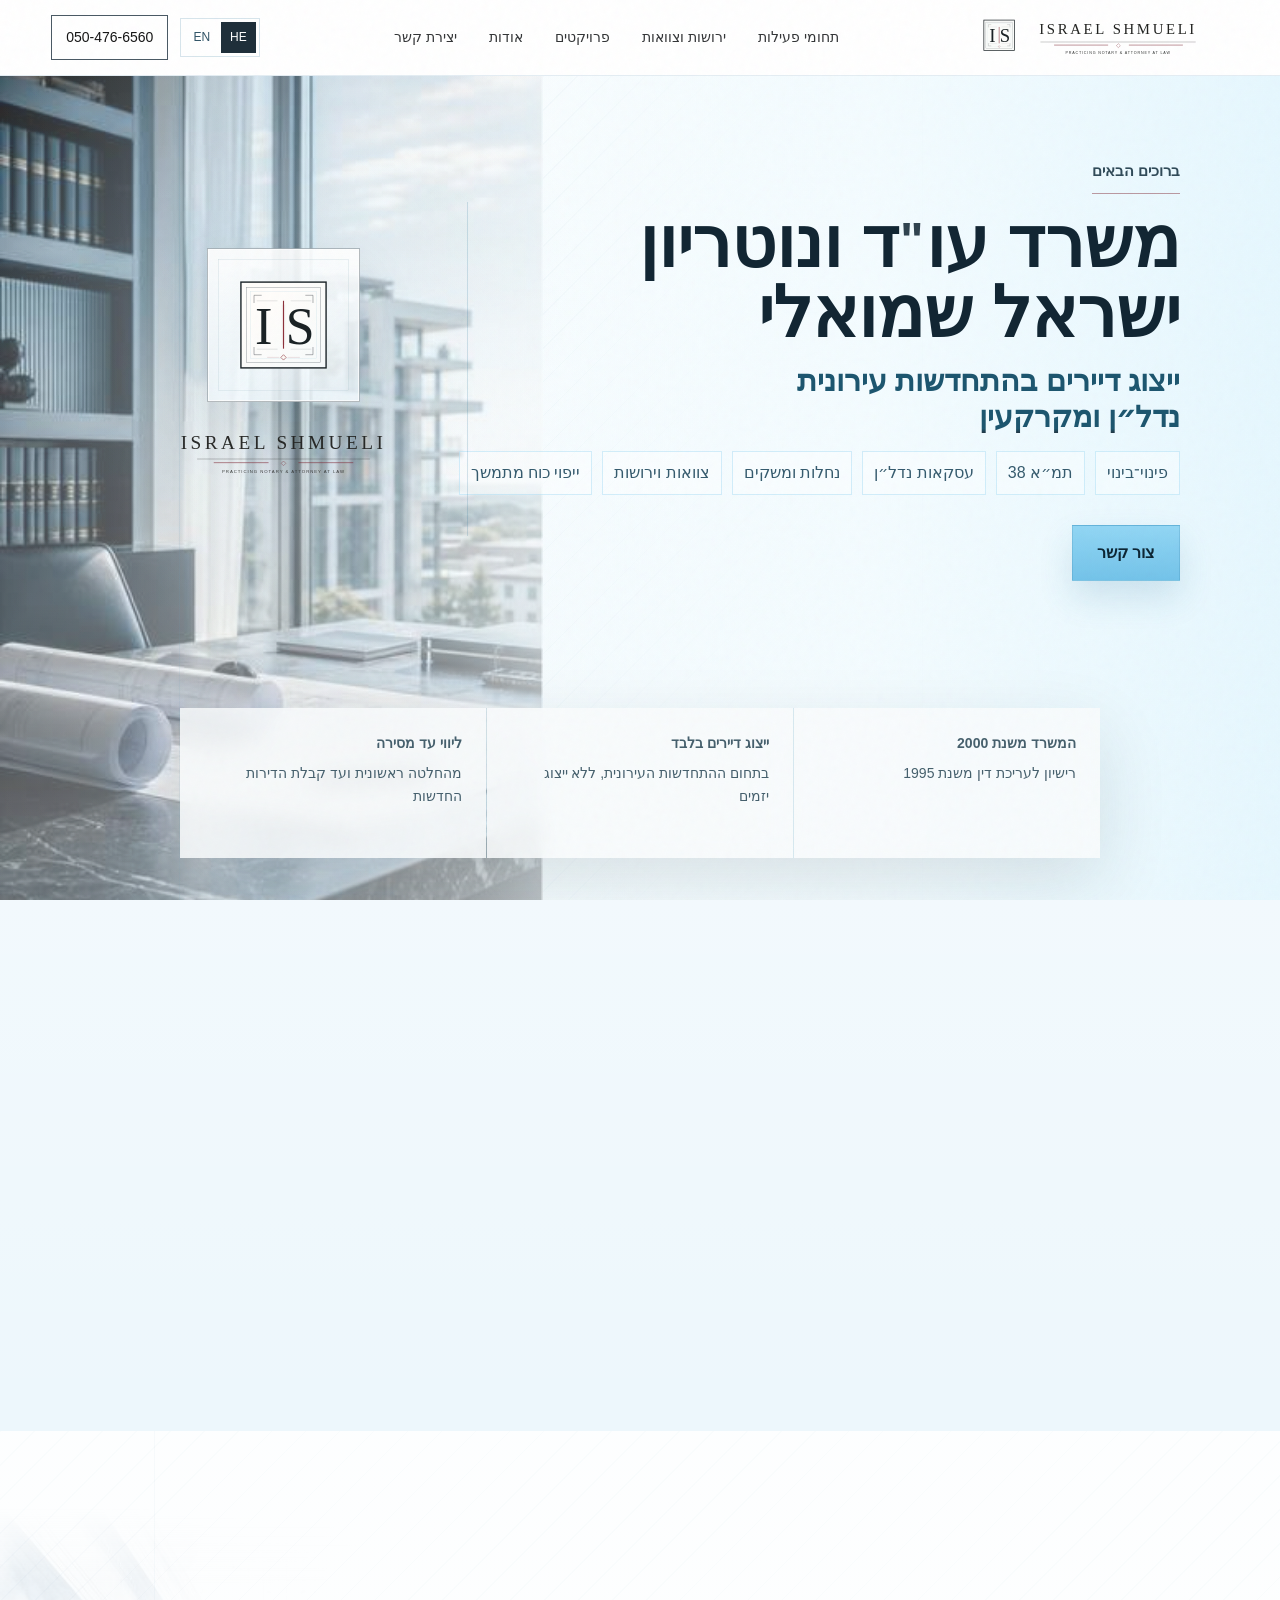
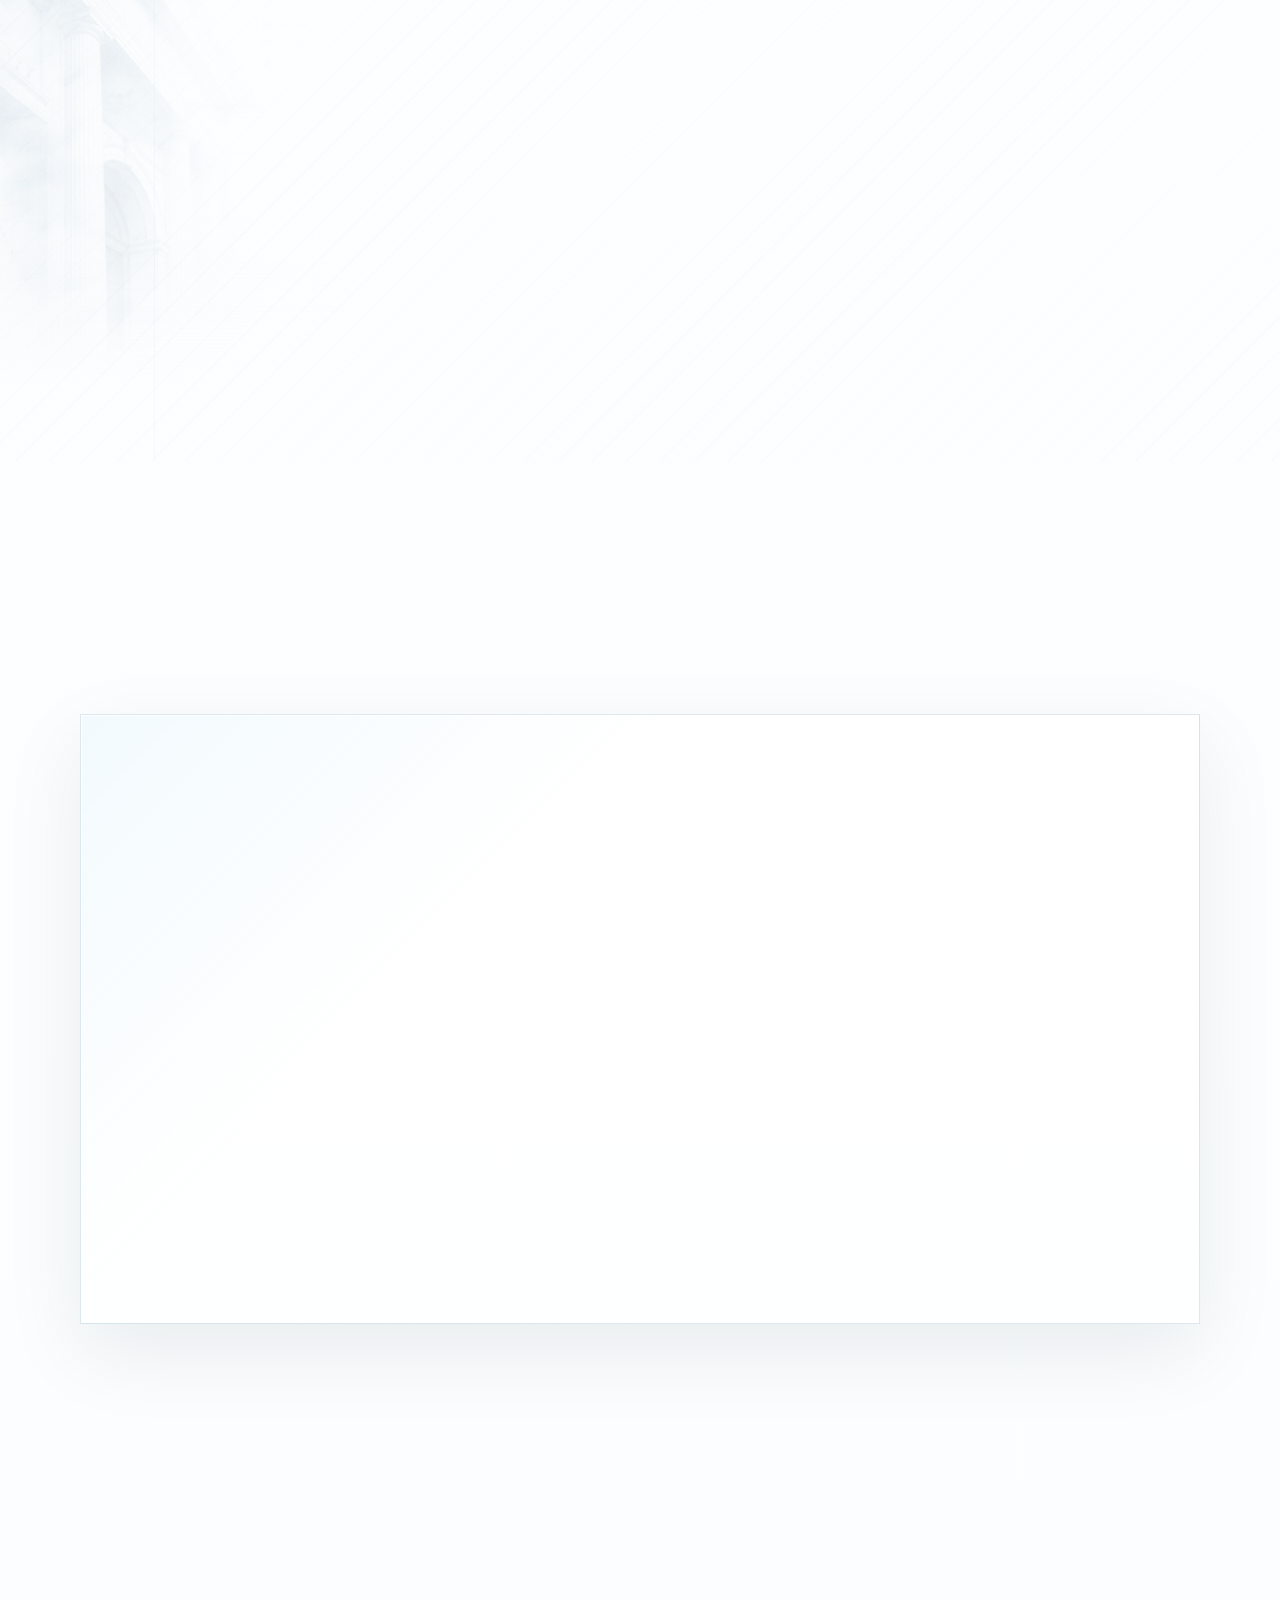
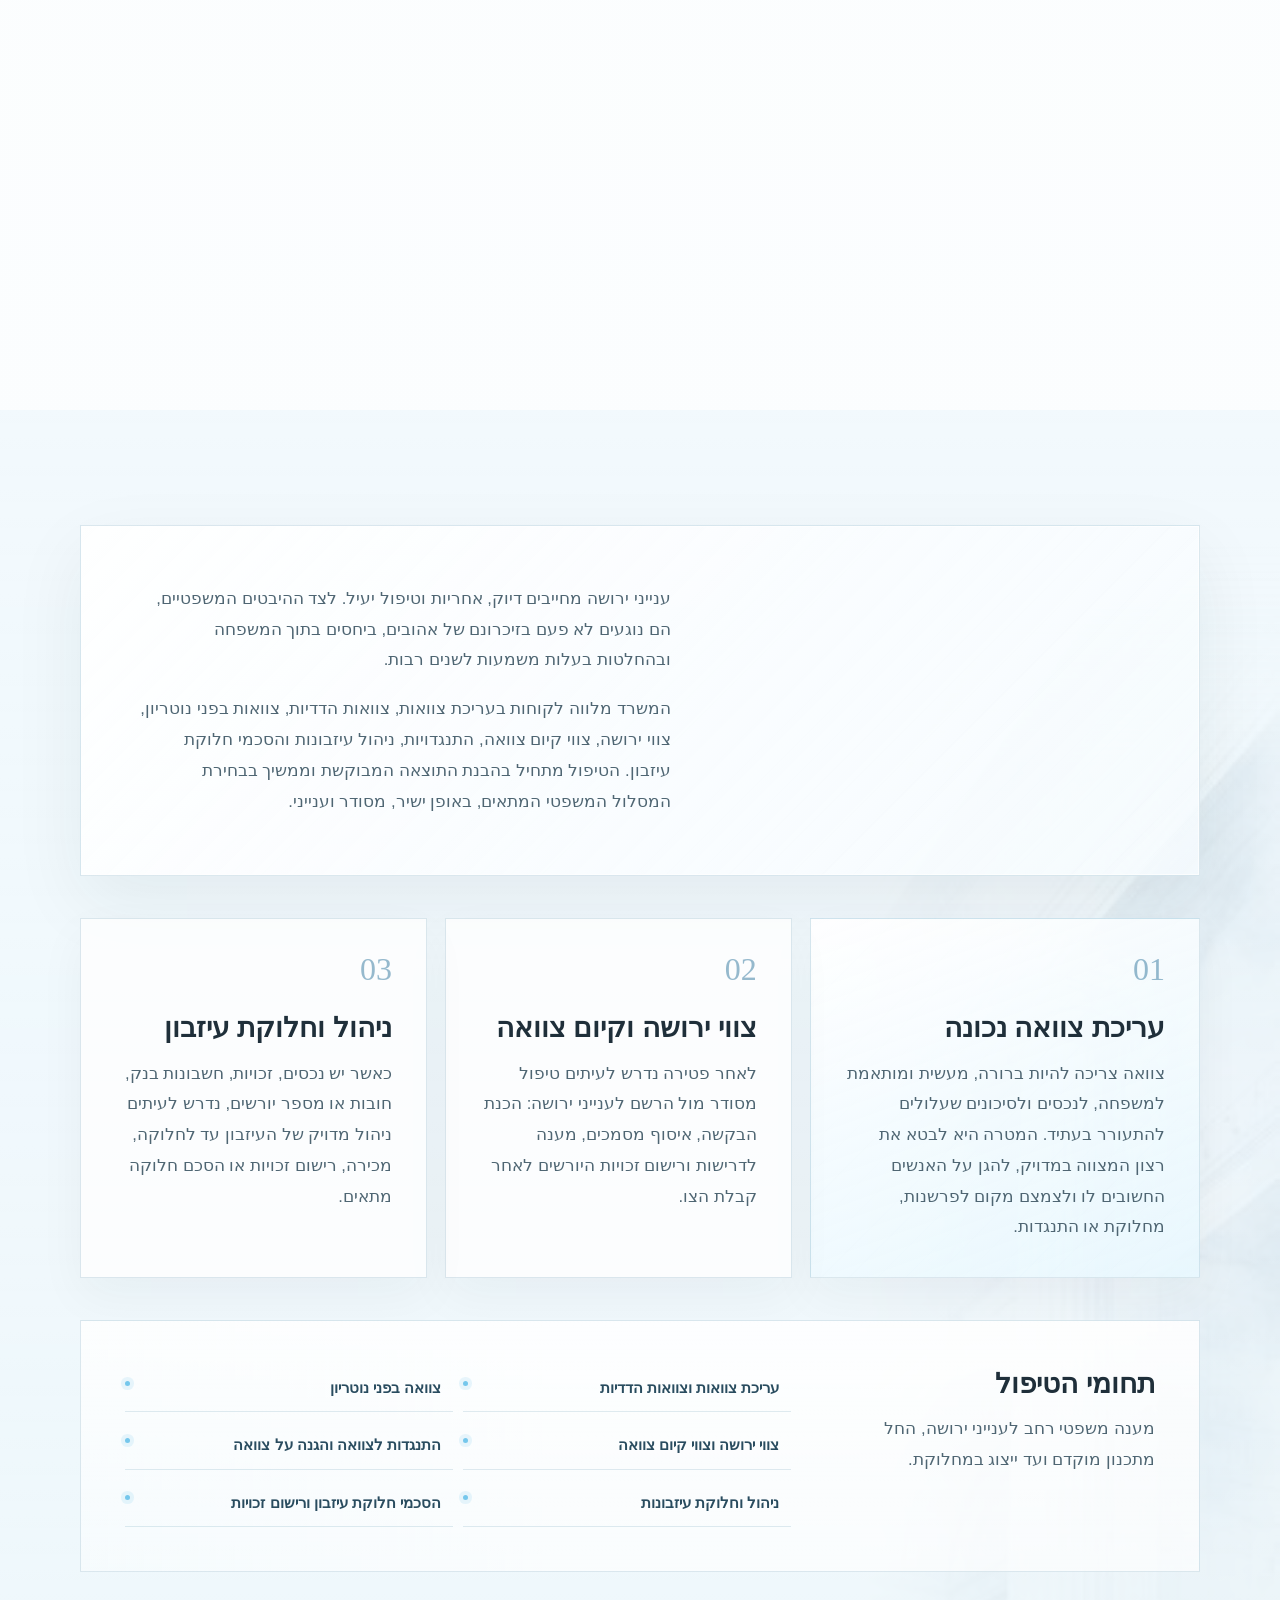
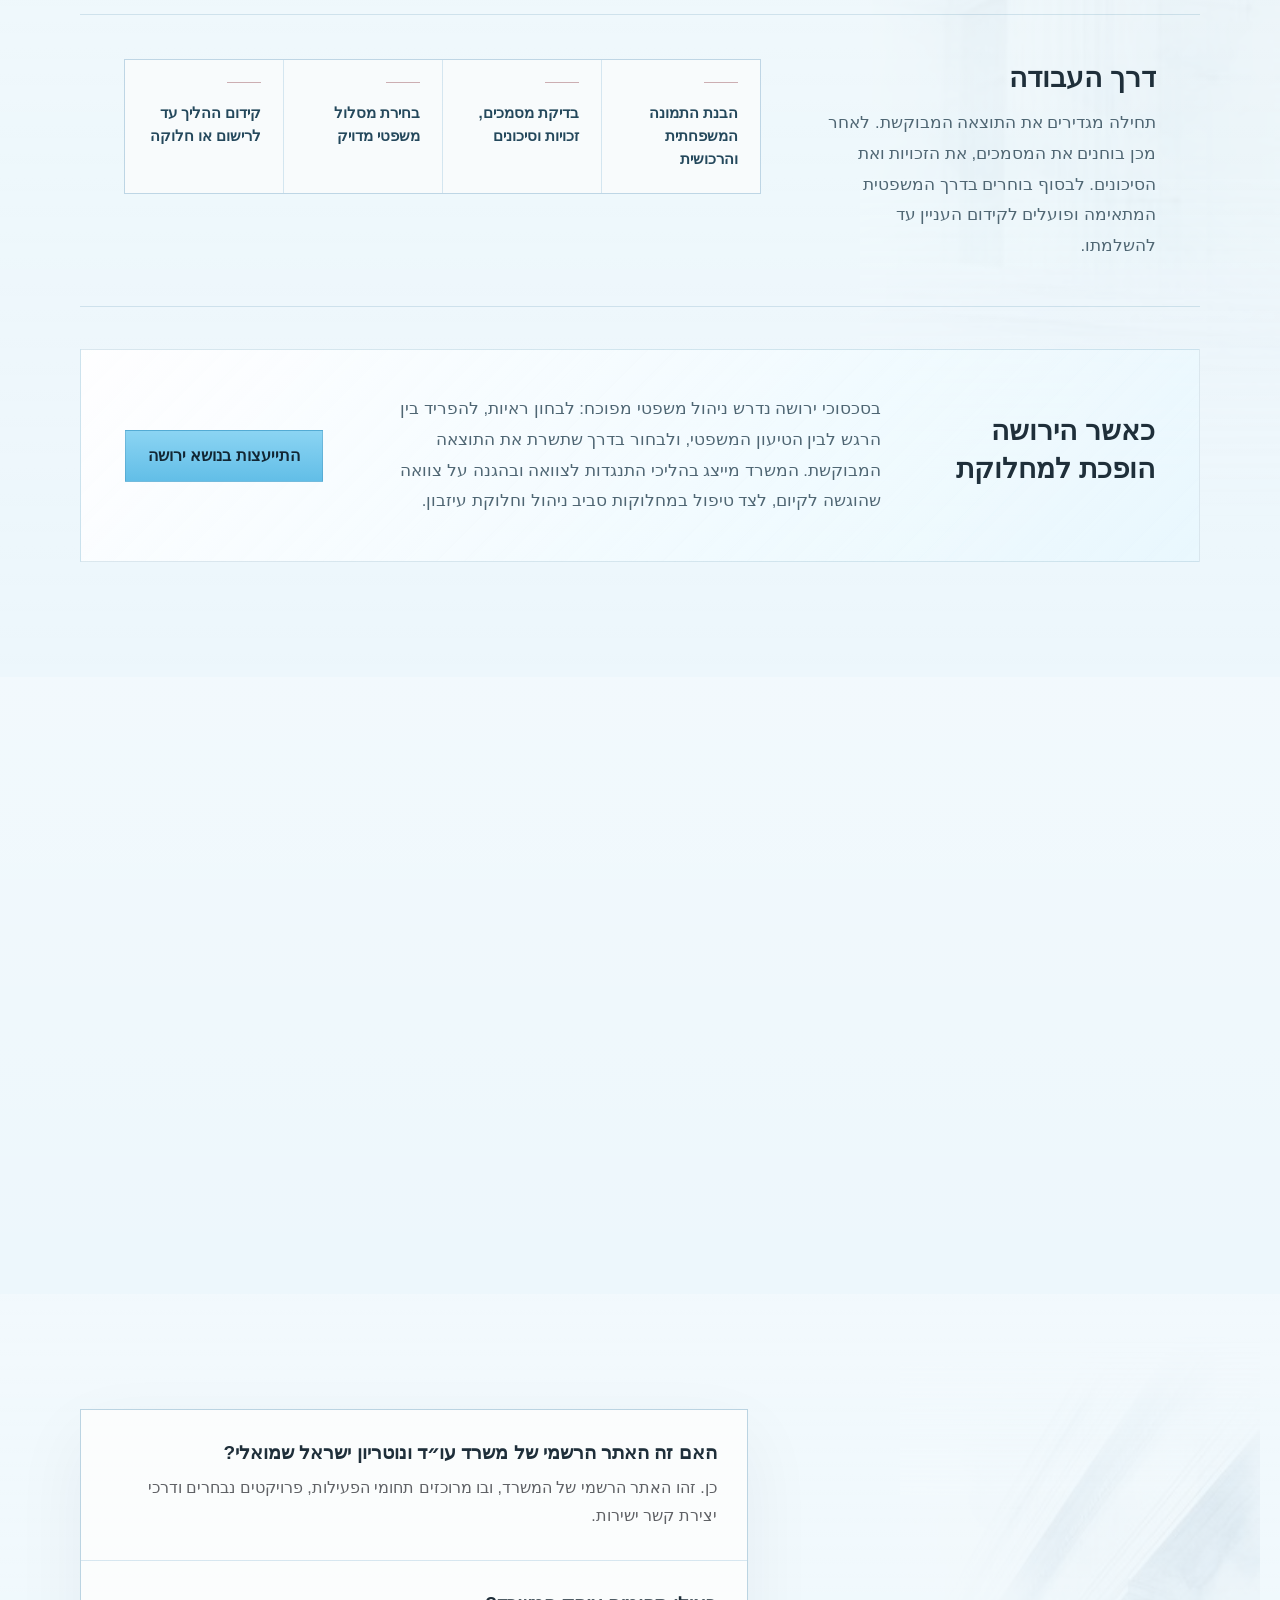
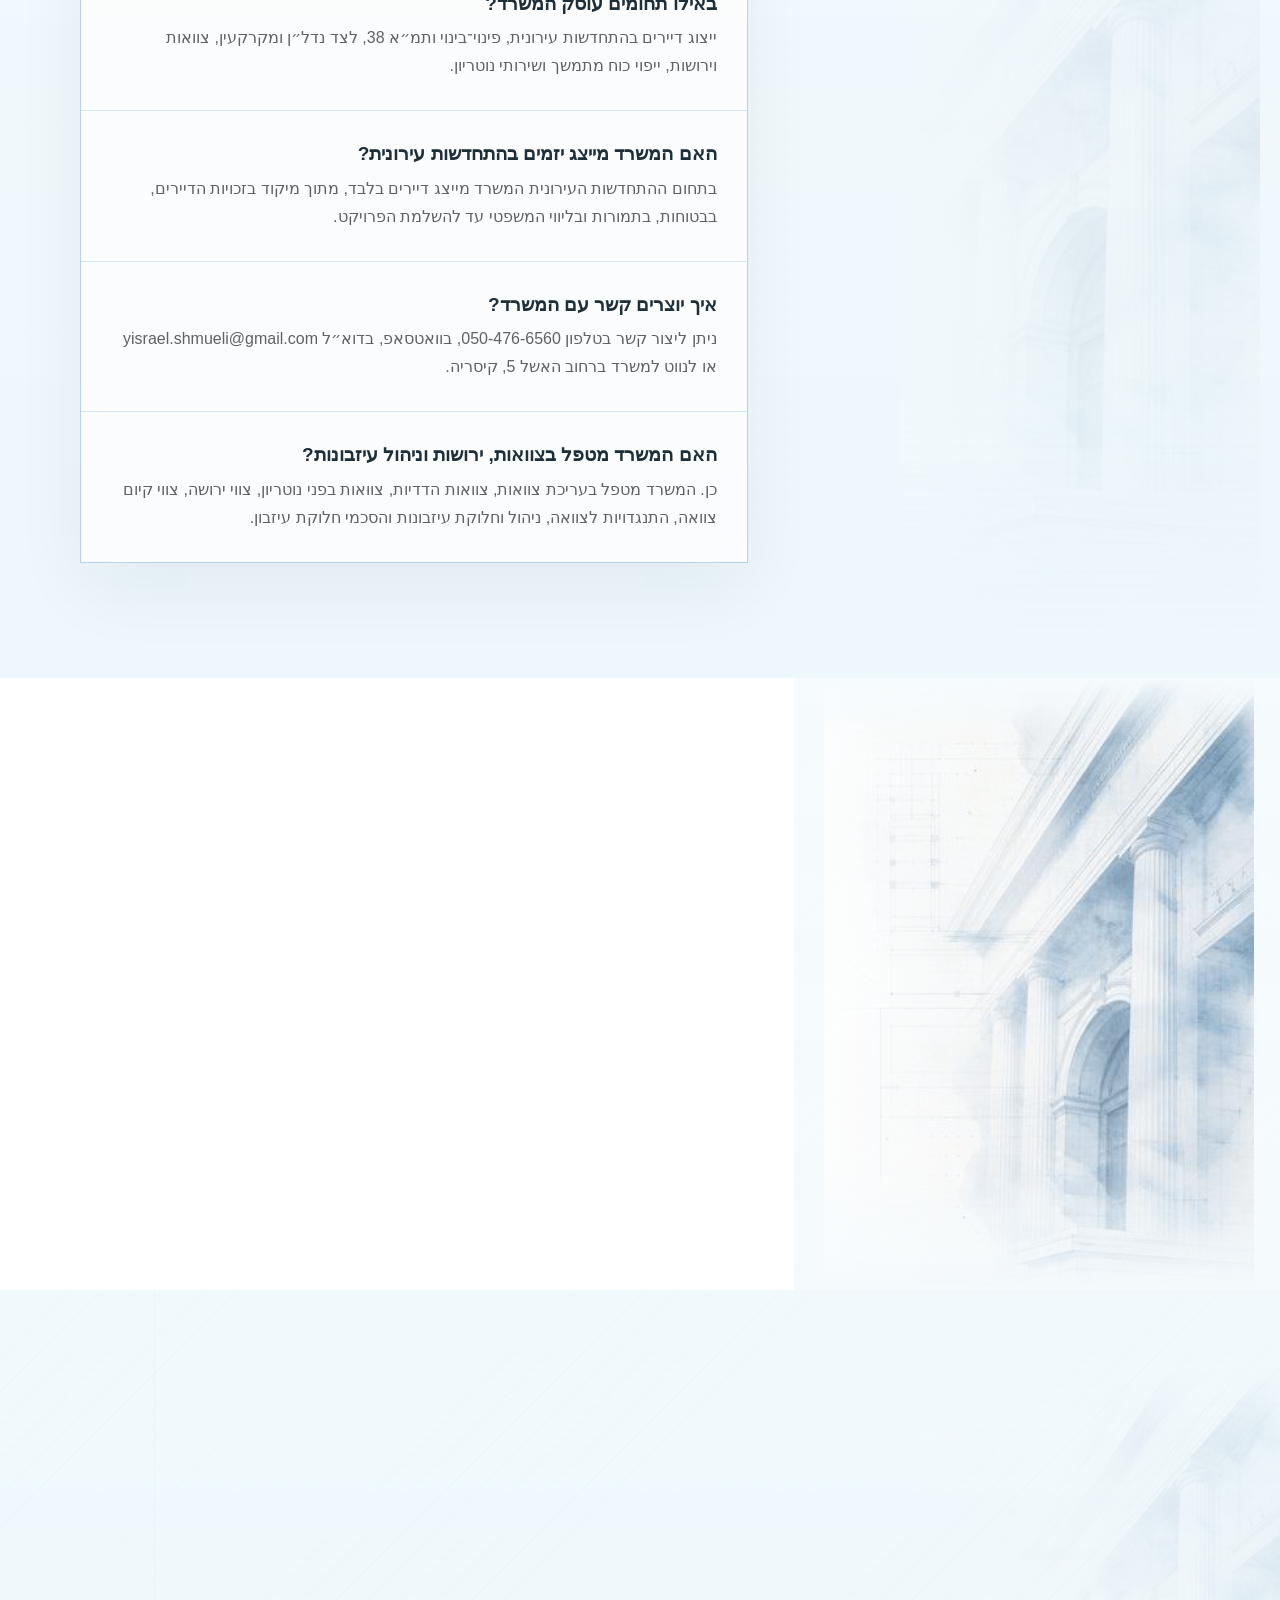
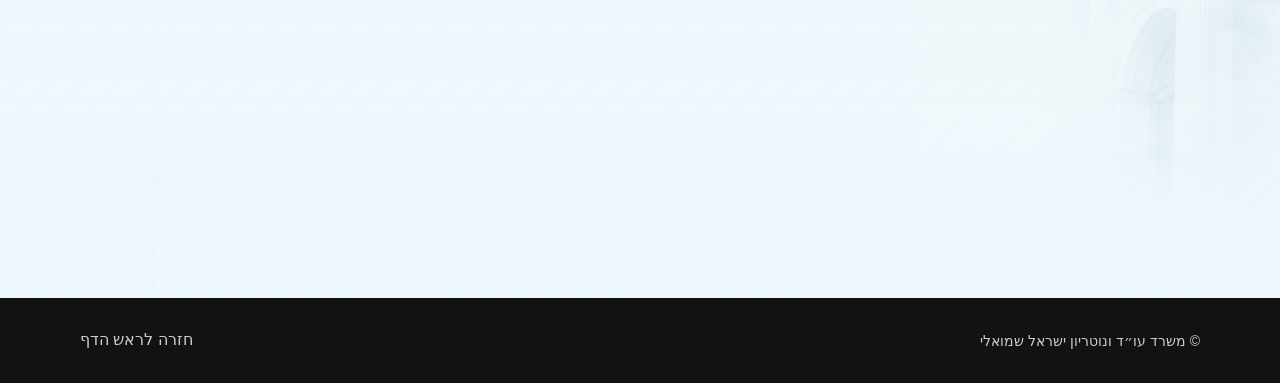
==== index.html @ f1d7c09b "Make wills and estates a full section" ====
<!doctype html>
<html lang="he" dir="rtl">
  <head>
    <meta charset="utf-8" />
    <meta name="viewport" content="width=device-width, initial-scale=1" />
    <meta
      http-equiv="Content-Security-Policy"
      content="default-src 'self'; base-uri 'self'; object-src 'none'; form-action 'none'; connect-src 'self'; img-src 'self' data:; script-src 'self'; style-src 'self' https://fonts.googleapis.com; font-src 'self' https://fonts.gstatic.com; frame-src 'none'; worker-src 'none'"
    />
    <meta name="referrer" content="strict-origin-when-cross-origin" />
    <title>משרד עו"ד ונוטריון ישראל שמואלי | האתר הרשמי</title>
    <meta
      name="description"
      content="האתר הרשמי של משרד עו״ד ונוטריון ישראל שמואלי: ייצוג דיירים בהתחדשות עירונית, נדל״ן ומקרקעין, צוואות וירושות, ייפוי כוח מתמשך ושירותי נוטריון."
    />
    <meta name="robots" content="index, follow, max-image-preview:large" />
    <meta
      name="keywords"
      content="ישראל שמואלי, עורך דין ישראל שמואלי, עו״ד ישראל שמואלי, נוטריון ישראל שמואלי, התחדשות עירונית, פינוי בינוי, תמ״א 38, ייצוג דיירים, עורך דין נדלן"
    />
    <link rel="canonical" href="https://israelshmuelilaw.com/" />
    <meta property="og:type" content="website" />
    <meta property="og:url" content="https://israelshmuelilaw.com/" />
    <meta property="og:locale" content="he_IL" />
    <meta name="author" content="משרד עו״ד ונוטריון ישראל שמואלי" />
    <meta property="og:title" content="משרד עו״ד ונוטריון ישראל שמואלי | האתר הרשמי" />
    <meta
      property="og:description"
      content="האתר הרשמי של משרד עו״ד ונוטריון ישראל שמואלי. ליווי משפטי לדיירים בהתחדשות עירונית, לצד נדל״ן, ירושות, צוואות, ייפוי כוח מתמשך ושירותי נוטריון."
    />
    <meta property="og:image" content="https://israelshmuelilaw.com/assets/brand/social-card.svg?v=20260707-logo-i" />
    <link rel="icon" href="assets/brand/favicon.svg?v=20260707-logo-i" type="image/svg+xml" />
    <link rel="icon" href="assets/brand/favicon-32.png?v=20260707-logo-i" sizes="32x32" type="image/png" />
    <link rel="apple-touch-icon" href="assets/brand/apple-touch-icon-180.png?v=20260707-logo-i" />
    <link rel="preconnect" href="https://fonts.googleapis.com" />
    <link rel="preconnect" href="https://fonts.gstatic.com" crossorigin />
    <link
      href="https://fonts.googleapis.com/css2?family=EB+Garamond:wght@400;500&family=IBM+Plex+Sans+Hebrew:wght@400;500;600;700&family=Inter:wght@500&display=swap"
      rel="stylesheet"
    />
    <link rel="stylesheet" href="styles.css?v=20260713-estates-full" />
    <link rel="stylesheet" href="hero.css?v=20260708-canvas-hero" />
    <link rel="stylesheet" href="motion.css?v=20260706-editorial" />
    <script src="motion.js?v=20260706-secure-lang" defer></script>
    <script type="application/ld+json">
      {
        "@context": "https://schema.org",
        "@graph": [
          {
            "@type": "WebSite",
            "@id": "https://israelshmuelilaw.com/#website",
            "url": "https://israelshmuelilaw.com/",
            "name": "משרד עו״ד ונוטריון ישראל שמואלי",
            "alternateName": [
              "ישראל שמואלי",
              "עו״ד ישראל שמואלי",
              "נוטריון ישראל שמואלי",
              "Israel Shmueli Law & Notary Office"
            ],
            "inLanguage": ["he", "en"],
            "publisher": { "@id": "https://israelshmuelilaw.com/#office" }
          },
          {
            "@type": "WebPage",
            "@id": "https://israelshmuelilaw.com/#webpage",
            "url": "https://israelshmuelilaw.com/",
            "name": "משרד עו״ד ונוטריון ישראל שמואלי | האתר הרשמי",
            "description": "האתר הרשמי של משרד עו״ד ונוטריון ישראל שמואלי, המתמקד בייצוג דיירים בהתחדשות עירונית, נדל״ן ומקרקעין, צוואות, ירושות, ייפוי כוח מתמשך ושירותי נוטריון.",
            "isPartOf": { "@id": "https://israelshmuelilaw.com/#website" },
            "about": [
              { "@id": "https://israelshmuelilaw.com/#office" },
              { "@id": "https://israelshmuelilaw.com/#person" }
            ],
            "primaryImageOfPage": {
              "@type": "ImageObject",
              "url": "https://israelshmuelilaw.com/assets/brand/social-card.svg?v=20260707-logo-i"
            },
            "breadcrumb": { "@id": "https://israelshmuelilaw.com/#breadcrumb" },
            "mainEntity": { "@id": "https://israelshmuelilaw.com/#office" },
            "inLanguage": ["he", "en"]
          },
          {
            "@type": ["LegalService", "LocalBusiness"],
            "@id": "https://israelshmuelilaw.com/#office",
            "name": "משרד עו״ד ונוטריון ישראל שמואלי",
            "alternateName": [
              "ישראל שמואלי",
              "עו״ד ישראל שמואלי",
              "נוטריון ישראל שמואלי",
              "Israel Shmueli Law & Notary Office"
            ],
            "description": "משרד עורכי דין ונוטריון המתמקד בייצוג דיירים בהתחדשות עירונית, פינוי־בינוי, תמ״א 38, עסקאות נדל״ן, צוואות, ירושות וייפוי כוח מתמשך.",
            "url": "https://israelshmuelilaw.com/",
            "telephone": "+972-50-476-6560",
            "email": "yisrael.shmueli@gmail.com",
            "foundingDate": "2000",
            "image": "https://israelshmuelilaw.com/assets/brand/social-card.svg?v=20260707-logo-i",
            "logo": "https://israelshmuelilaw.com/assets/brand/logo-header-transparent.svg?v=20260707-logo-i",
            "address": {
              "@type": "PostalAddress",
              "streetAddress": "האשל 5",
              "addressLocality": "קיסריה",
              "addressCountry": "IL"
            },
            "areaServed": {
              "@type": "Country",
              "name": "ישראל"
            },
            "founder": { "@id": "https://israelshmuelilaw.com/#person" },
            "sameAs": [
              "https://www.psakdin.co.il/Lawyers/4912"
            ],
            "knowsAbout": [
              "התחדשות עירונית",
              "פינוי־בינוי",
              "תמ״א 38",
              "ייצוג דיירים",
              "מקרקעין ונדל״ן",
              "ייפוי כוח מתמשך",
              "ירושות וצוואות",
              "התנגדות לצוואה",
              "ניהול עיזבון",
              "שירותי נוטריון"
            ],
            "hasOfferCatalog": {
              "@type": "OfferCatalog",
              "name": "תחומי פעילות",
              "itemListElement": [
                { "@type": "Offer", "itemOffered": { "@type": "Service", "name": "ייצוג דיירים בהתחדשות עירונית" } },
                { "@type": "Offer", "itemOffered": { "@type": "Service", "name": "עסקאות נדל״ן ומקרקעין" } },
                { "@type": "Offer", "itemOffered": { "@type": "Service", "name": "צוואות וירושות" } },
                { "@type": "Offer", "itemOffered": { "@type": "Service", "name": "ייפוי כוח מתמשך" } },
                { "@type": "Offer", "itemOffered": { "@type": "Service", "name": "שירותי נוטריון" } }
              ]
            }
          },
          {
            "@type": "Person",
            "@id": "https://israelshmuelilaw.com/#person",
            "name": "ישראל שמואלי",
            "honorificPrefix": "עו״ד ונוטריון",
            "jobTitle": "עורך דין ונוטריון",
            "url": "https://israelshmuelilaw.com/",
            "worksFor": { "@id": "https://israelshmuelilaw.com/#office" },
            "sameAs": [
              "https://www.psakdin.co.il/Lawyers/4912"
            ],
            "knowsAbout": [
              "התחדשות עירונית",
              "ייצוג דיירים",
              "מקרקעין",
              "צוואות וירושות",
              "התנגדות לצוואה",
              "ניהול עיזבון",
              "שירותי נוטריון"
            ]
          },
          {
            "@type": "FAQPage",
            "@id": "https://israelshmuelilaw.com/#faq",
            "mainEntity": [
              {
                "@type": "Question",
                "name": "האם זה האתר הרשמי של משרד עו״ד ונוטריון ישראל שמואלי?",
                "acceptedAnswer": {
                  "@type": "Answer",
                  "text": "כן. זהו האתר הרשמי של משרד עו״ד ונוטריון ישראל שמואלי, ובו מרוכזים תחומי הפעילות, פרויקטים נבחרים ודרכי יצירת קשר ישירות עם המשרד."
                }
              },
              {
                "@type": "Question",
                "name": "באילו תחומים עוסק המשרד?",
                "acceptedAnswer": {
                  "@type": "Answer",
                  "text": "המשרד עוסק בייצוג דיירים בהתחדשות עירונית, פינוי־בינוי ותמ״א 38, לצד עסקאות נדל״ן ומקרקעין, צוואות וירושות, ייפוי כוח מתמשך ושירותי נוטריון."
                }
              },
              {
                "@type": "Question",
                "name": "האם המשרד מייצג יזמים בהתחדשות עירונית?",
                "acceptedAnswer": {
                  "@type": "Answer",
                  "text": "בתחום ההתחדשות העירונית המשרד מייצג דיירים בלבד, מתוך מיקוד בזכויות הדיירים, בבחירת יזם מתאים, בבטוחות, בתמורות ובליווי המשפטי עד להשלמת הפרויקט."
                }
              },
              {
                "@type": "Question",
                "name": "איך יוצרים קשר עם משרד ישראל שמואלי?",
                "acceptedAnswer": {
                  "@type": "Answer",
                  "text": "ניתן ליצור קשר בטלפון 050-476-6560, בוואטסאפ, בדוא״ל yisrael.shmueli@gmail.com או לנווט למשרד ברחוב האשל 5, קיסריה."
                }
              },
              {
                "@type": "Question",
                "name": "האם המשרד מטפל בצוואות, ירושות וניהול עיזבונות?",
                "acceptedAnswer": {
                  "@type": "Answer",
                  "text": "כן. המשרד מטפל בעריכת צוואות, צוואות הדדיות, צוואות בפני נוטריון, צווי ירושה, צווי קיום צוואה, התנגדויות לצוואה, ניהול וחלוקת עיזבונות והסכמי חלוקת עיזבון."
                }
              }
            ]
          },
          {
            "@type": "BreadcrumbList",
            "@id": "https://israelshmuelilaw.com/#breadcrumb",
            "itemListElement": [
              {
                "@type": "ListItem",
                "position": 1,
                "name": "משרד עו״ד ונוטריון ישראל שמואלי",
                "item": "https://israelshmuelilaw.com/"
              }
            ]
          }
        ]
      }
    </script>
  </head>
  <body>
    <a class="skip-link" href="#content"><span class="lang-he">דלג לתוכן</span><span class="lang-en">Skip to content</span></a>

    <header class="site-header">
      <a class="brand" href="#top" aria-label="ישראל שמואלי - ראש הדף">
        <img class="brand-logo brand-logo-full" src="assets/brand/logo-header-transparent.svg?v=20260707-logo-i" alt="" width="900" height="210" decoding="async" fetchpriority="high" />
        <img class="brand-logo brand-logo-mark" src="assets/brand/logo-mark-is-transparent.svg?v=20260707-logo-i" alt="" width="120" height="120" decoding="async" />
        <span class="sr-only"><span class="lang-he">ישראל שמואלי, עו״ד ונוטריון</span><span class="lang-en">Israel Shmueli, Advocate and Notary</span></span>
      </a>
      <nav class="main-nav" aria-label="ניווט ראשי">
        <a href="#services"><span class="lang-he">תחומי פעילות</span><span class="lang-en">Practice</span></a>
        <a href="#estates"><span class="lang-he">ירושות וצוואות</span><span class="lang-en">Wills &amp; Estates</span></a>
        <a href="#projects"><span class="lang-he">פרויקטים</span><span class="lang-en">Projects</span></a>
        <a href="#about"><span class="lang-he">אודות</span><span class="lang-en">About</span></a>
        <a href="#contact"><span class="lang-he">יצירת קשר</span><span class="lang-en">Contact</span></a>
      </nav>
      <div class="header-actions">
        <div class="language-switch" aria-label="בחירת שפה">
          <button type="button" class="is-active" data-set-lang="he">HE</button>
          <button type="button" data-set-lang="en">EN</button>
        </div>
        <a class="header-cta" href="tel:+972504766560">050-476-6560</a>
      </div>
    </header>

    <main id="content">
      <section class="hero" id="top" aria-labelledby="hero-title">
        <div class="hero-media" aria-hidden="true"></div>
        <div class="hero-content hero-redesign">
          <div class="hero-copy">
            <p class="hero-kicker">
              <span class="lang-he">ברוכים הבאים</span>
              <span class="lang-en">Welcome</span>
            </p>
            <h1 id="hero-title">
              <span class="lang-he">
                <span>משרד <span class="refined-abbr">עו<span class="refined-quote">"</span>ד</span> ונוטריון</span>
                <span>ישראל שמואלי</span>
              </span>
              <span class="lang-en">
                <span>Israel Shmueli</span>
                <span>Law &amp; Notary Office</span>
              </span>
            </h1>
            <p class="hero-subtitle">
              <span class="lang-he">
                <span>ייצוג דיירים בהתחדשות עירונית</span>
                <span>נדל״ן ומקרקעין</span>
              </span>
              <span class="lang-en">
                <span>Tenant representation</span>
                <span>in urban renewal</span>
                <span>real estate and property law</span>
              </span>
            </p>
            <ul class="hero-topics" aria-label="תחומי פעילות מרכזיים">
              <li><span class="lang-he">פינוי־בינוי</span><span class="lang-en">Evacuation & Reconstruction</span></li>
              <li><span class="lang-he">תמ״א 38</span><span class="lang-en">TAMA 38</span></li>
              <li><span class="lang-he">עסקאות נדל״ן</span><span class="lang-en">Real Estate Transactions</span></li>
              <li><span class="lang-he">נחלות ומשקים</span><span class="lang-en">Agricultural Estates</span></li>
              <li><span class="lang-he">צוואות וירושות</span><span class="lang-en">Wills & Estates</span></li>
              <li><span class="lang-he">ייפוי כוח מתמשך</span><span class="lang-en">Lasting Power of Attorney</span></li>
            </ul>
            <div class="hero-actions" aria-label="פעולות מרכזיות">
              <a class="btn primary" href="#contact"><span class="lang-he">צור קשר</span><span class="lang-en">Contact</span></a>
            </div>
          </div>
          <div class="hero-identity" aria-hidden="true">
            <div class="hero-stamp">
              <img src="assets/brand/logo-mark-is-transparent.svg?v=20260707-logo-i" alt="" width="240" height="240" decoding="async" />
            </div>
            <img class="hero-wordmark" src="assets/brand/logo-wordmark-transparent.svg?v=20260707-logo-i" alt="" width="900" height="210" decoding="async" />
          </div>
        </div>
        <aside class="hero-facts" aria-label="עיקרי המשרד">
          <div>
            <strong><span class="lang-he">המשרד משנת 2000</span><span class="lang-en">Office Since 2000</span></strong>
            <span><span class="lang-he">רישיון לעריכת דין משנת 1995</span><span class="lang-en">Licensed attorney since 1995</span></span>
          </div>
          <div>
            <strong><span class="lang-he">ייצוג דיירים בלבד</span><span class="lang-en">Tenant-side representation</span></strong>
            <span><span class="lang-he">בתחום ההתחדשות העירונית, ללא ייצוג יזמים</span><span class="lang-en">In urban renewal, without developer representation</span></span>
          </div>
          <div>
            <strong><span class="lang-he">ליווי עד מסירה</span><span class="lang-en">Through handover</span></strong>
            <span><span class="lang-he">מהחלטה ראשונית ועד קבלת הדירות החדשות</span><span class="lang-en">From the first decision to delivery of the new apartments</span></span>
          </div>
        </aside>
      </section>

      <section class="intro-section">
        <div class="container intro-grid">
          <div>
            <h2><span class="lang-he">מעטפת משפטית מלאה לדיירים</span><span class="lang-en">Full Legal Support For Tenants</span></h2>
            <p>
              <span class="lang-he">עו״ד ונוטריון ישראל שמואלי מלווה דיירים, לקוחות פרטיים ובעלי נכסים בצמתים משפטיים שבהם
              נדרשים ניסיון, דיוק וזמינות. גישת העבודה מושתת על קריאת התמונה המלאה, ניהול משא ומתן
              מוקפד ושמירה על זכויות הלקוח.</span>
              <span class="lang-en">Advocate and Notary Israel Shmueli assists tenants, private clients and property owners at legal decision points that require experience, precision and availability. The working approach is based on seeing the full picture, conducting careful negotiation and protecting the client’s rights.</span>
            </p>
            <div class="authority-note" aria-label="מידע רשמי">
              <span class="lang-he">האתר הרשמי של משרד עו״ד ונוטריון ישראל שמואלי</span>
              <span class="lang-en">Official website of Israel Shmueli Law &amp; Notary Office</span>
            </div>
          </div>
          <div class="process-list" aria-label="שלבי הליווי">
            <span><span class="lang-he">הקמת ועד או נציגות דיירים</span><span class="lang-en">Forming a tenants’ committee</span></span>
            <span><span class="lang-he">בחירת יזם וניהול משא ומתן</span><span class="lang-en">Developer selection and negotiation</span></span>
            <span><span class="lang-he">הבטחת תמורות ובטוחות</span><span class="lang-en">Securing consideration and guarantees</span></span>
            <span><span class="lang-he">ליווי מול ועדות התכנון</span><span class="lang-en">Planning committee support</span></span>
            <span><span class="lang-he">ליווי הבנייה ומסירת הדירות</span><span class="lang-en">Construction and handover support</span></span>
          </div>
        </div>
      </section>

      <section class="services-section" id="services" aria-labelledby="services-title">
        <div class="container">
          <div class="section-heading">
            <h2 id="services-title"><span class="lang-he">תחומי פעילות</span><span class="lang-en">Practice Areas</span></h2>
            <p><span class="lang-he">התמחות ממוקדת בדיירים ובנדל״ן, לצד שירותים משפטיים משלימים למשפחה וללקוחות פרטיים.</span><span class="lang-en">Focused work in tenant representation and real estate, alongside complementary legal services for families and private clients.</span></p>
          </div>
          <div class="service-grid">
            <article>
              <h3><span class="lang-he">התחדשות עירונית וייצוג דיירים</span><span class="lang-en">Urban Renewal And Tenant Representation</span></h3>
              <p><span class="lang-he">פינוי־בינוי, תמ״א 38, נציגויות דיירים, בחירת יזם, הסכמים, בטוחות ותמורות.</span><span class="lang-en">Evacuation and reconstruction, TAMA 38, tenant committees, developer selection, agreements, guarantees and consideration.</span></p>
            </article>
            <article>
              <h3><span class="lang-he">מקרקעין ונדל״ן</span><span class="lang-en">Real Estate And Property</span></h3>
              <p><span class="lang-he">עסקאות מכר ורכישה, עסקאות מורכבות, הסכמי קומבינציה והסדרי נחלות ומשקים במושבים.</span><span class="lang-en">Sale and purchase transactions, complex property matters, combination agreements and agricultural estates.</span></p>
            </article>
            <article>
              <h3><span class="lang-he">צוואות, ירושות וייפוי כוח מתמשך</span><span class="lang-en">Wills, Estates And Lasting Power Of Attorney</span></h3>
              <p><span class="lang-he">ניהול עיזבונות, עריכת צוואות, טיפול בענייני ירושה וניסוח ייפוי כוח מתמשך.</span><span class="lang-en">Estate administration, drafting wills, inheritance matters and lasting power of attorney documents.</span></p>
            </article>
            <article>
              <h3><span class="lang-he">נוטריון ושירותים נוספים</span><span class="lang-en">Notary And Additional Services</span></h3>
              <p><span class="lang-he">שירותי נוטריון, אימותים, אישורים וייפוי כוח מתמשך.</span><span class="lang-en">Notarial services, verifications, certifications and lasting power of attorney.</span></p>
            </article>
          </div>
        </div>
      </section>

      <section class="projects-section" id="projects" aria-labelledby="projects-title">
        <div class="container">
          <div class="section-heading align-start">
            <h2 id="projects-title"><span class="lang-he">פרויקטים נבחרים בהתחדשות עירונית</span><span class="lang-en">Selected Urban Renewal Projects</span></h2>
            <p>
              <span class="lang-he">הפרויקטים הבאים מוצגים עם קישורי מפה ומקורות חיצוניים במקום שבו נמצאו אזכורים רלוונטיים.</span>
              <span class="lang-en">The following projects are presented with map links and external references where relevant sources were found.</span>
            </p>
          </div>

          <div class="project-showcase">
          <div class="project-art blueprint-art" aria-hidden="true"></div>

          <div class="project-feature">
            <div>
              <h3><span class="lang-he">שכונת גבעת חן, בנימינה</span><span class="lang-en">Givat Hen Neighborhood, Binyamina</span></h3>
              <p>
                <span class="lang-he">פרויקט הדגל של המשרד. עו״ד שמואלי מייצג את דיירי שכונת גבעת חן בבנימינה בפרויקט
                בינוי־פינוי רחב־היקף. במסגרת הפרויקט, 14 בניינים ובהם 180 דיירים צפויים להתפנות,
                ובמקומם מתוכננת שכונה חדשה בהיקף של כ־560 יחידות דיור באמצעות חברת רסקו.</span>
                <span class="lang-en">A flagship project of the office. Adv. Shmueli represents the tenants of Givat Hen in Binyamina in a broad build-and-evacuate project. The project includes 14 existing buildings with 180 tenants, with a new neighborhood of approximately 560 housing units planned through Rasco.</span>
              </p>
              <div class="link-row">
                <a href="https://www.google.com/maps/search/?api=1&query=%D7%A9%D7%9B%D7%95%D7%A0%D7%AA%20%D7%92%D7%91%D7%A2%D7%AA%20%D7%97%D7%9F%20%D7%91%D7%A0%D7%99%D7%9E%D7%99%D7%A0%D7%94" target="_blank" rel="noopener"><span class="lang-he">מפה</span><span class="lang-en">Map</span></a>
                <a href="https://www.nadlanews.co.il/article?id=14995" target="_blank" rel="noopener"><span class="lang-he">אזכור פרויקט</span><span class="lang-en">Project mention</span></a>
              </div>
            </div>
            <dl>
              <div>
                <dt><span class="lang-he">דיירים קיימים</span><span class="lang-en">Existing tenants</span></dt>
                <dd>180</dd>
              </div>
              <div>
                <dt><span class="lang-he">בניינים קיימים</span><span class="lang-en">Existing buildings</span></dt>
                <dd>14</dd>
              </div>
              <div>
                <dt><span class="lang-he">יחידות מתוכננות</span><span class="lang-en">Planned units</span></dt>
                <dd><span class="lang-he">כ־560</span><span class="lang-en">approx. 560</span></dd>
              </div>
            </dl>
          </div>
          </div>

          <div class="project-list">
            <article>
              <h3><span class="lang-he">רחוב התירוש, זכרון יעקב</span><span class="lang-en">Hatirush Street, Zikhron Ya’akov</span></h3>
              <p><span class="lang-he">ייצוג 28 דיירים בשני בניינים שבחרו בחברת שי חי יזמות. התוכניות הוגשו לוועדה המחוזית בחיפה.</span><span class="lang-en">Representation of 28 tenants in two buildings that selected Shay Hai Entrepreneurship. The plans were submitted to the Haifa District Committee.</span></p>
              <a href="https://www.google.com/maps/search/?api=1&query=%D7%A8%D7%97%D7%95%D7%91%20%D7%94%D7%AA%D7%99%D7%A8%D7%95%D7%A9%20%D7%96%D7%9B%D7%A8%D7%95%D7%9F%20%D7%99%D7%A2%D7%A7%D7%91" target="_blank" rel="noopener"><span class="lang-he">פתיחה במפות</span><span class="lang-en">Open in Maps</span></a>
            </article>
            <article>
              <h3><span class="lang-he">גבעת עדה</span><span class="lang-en">Givat Ada</span></h3>
              <p><span class="lang-he">העמוד בשיפוץ. פרטים על הפרויקט יתווספו כאן בהמשך.</span><span class="lang-en">This project entry is being updated. Details will be added here soon.</span></p>
              <a href="#contact"><span class="lang-he">בירור פרטים</span><span class="lang-en">Request details</span></a>
            </article>
            <article>
              <h3><span class="lang-he">הנטקה 8, חיפה</span><span class="lang-en">Hantke 8, Haifa</span></h3>
              <p><span class="lang-he">ייצוג דיירי הבניין בפרויקט תמ״א 38 לחיזוק ולהתחדשות המבנה. הפרויקט בביצוע.</span><span class="lang-en">Representation of building tenants in a TAMA 38 strengthening and renewal project. The project is under execution.</span></p>
              <a href="https://www.google.com/maps/search/?api=1&query=%D7%94%D7%A0%D7%98%D7%A7%D7%94%208%20%D7%97%D7%99%D7%A4%D7%94" target="_blank" rel="noopener"><span class="lang-he">פתיחה במפות</span><span class="lang-en">Open in Maps</span></a>
            </article>
            <article>
              <h3><span class="lang-he">מבצע יהונתן, רמלה</span><span class="lang-en">Mivtza Yonatan, Ramla</span></h3>
              <p><span class="lang-he">פרויקט פינוי־בינוי עם תב"ע בתוקף, המצוי בשלב שלפני היתר. בפרויקט צפויים להתפנות 104 דיירים ובמקומם להיבנות כ־800 יחידות דיור.</span><span class="lang-en">An evacuation and reconstruction project with an approved plan in force, currently before permit stage. 104 tenants are expected to vacate, with approximately 800 housing units planned.</span></p>
              <a href="https://www.google.com/maps/search/?api=1&query=%D7%9E%D7%91%D7%A6%D7%A2%20%D7%99%D7%94%D7%95%D7%A0%D7%AA%D7%9F%20%D7%A8%D7%9E%D7%9C%D7%94" target="_blank" rel="noopener"><span class="lang-he">פתיחה במפות</span><span class="lang-en">Open in Maps</span></a>
            </article>
            <article>
              <h3><span class="lang-he">פרויקטים נוספים</span><span class="lang-en">Additional Projects</span></h3>
              <p><span class="lang-he">ליווי פרויקטים נוספים בגבעתיים, חיפה וגבעת עדה.</span><span class="lang-en">Additional project work in Givatayim, Haifa and Givat Ada.</span></p>
              <a href="#contact"><span class="lang-he">שיחה על פרויקט</span><span class="lang-en">Discuss a project</span></a>
            </article>
          </div>
        </div>
      </section>

      <section class="estates-section estates-full-section" id="estates" aria-labelledby="estates-title">
        <div class="container estates-full">
          <div class="estates-hero">
            <div class="section-heading align-start">
              <p class="section-kicker"><span class="lang-he">תכנון, צוואה ועיזבון</span><span class="lang-en">Planning, Wills And Estates</span></p>
              <h2 id="estates-title"><span class="lang-he">ירושות וצוואות</span><span class="lang-en">Wills And Estates</span></h2>
            </div>
            <div class="estates-lead">
              <p>
                <span class="lang-he">ענייני ירושה מחייבים דיוק, אחריות וטיפול יעיל. לצד ההיבטים המשפטיים, הם נוגעים לא פעם בזיכרונם של אהובים, ביחסים בתוך המשפחה ובהחלטות בעלות משמעות לשנים רבות.</span>
                <span class="lang-en">Inheritance matters require precision, responsibility and efficient handling. Beyond the legal questions, they often touch memory, family relationships and decisions with long-term meaning.</span>
              </p>
              <p>
                <span class="lang-he">המשרד מלווה לקוחות בעריכת צוואות, צוואות הדדיות, צוואות בפני נוטריון, צווי ירושה, צווי קיום צוואה, התנגדויות, ניהול עיזבונות והסכמי חלוקת עיזבון. הטיפול מתחיל בהבנת התוצאה המבוקשת וממשיך בבחירת המסלול המשפטי המתאים, באופן ישיר, מסודר וענייני.</span>
                <span class="lang-en">The office assists clients with wills, mutual wills, notarial wills, inheritance orders, probate orders, objections, estate administration and estate division agreements. The work begins with the desired outcome and continues through the right legal route in a direct, orderly and practical manner.</span>
              </p>
            </div>
          </div>

          <div class="estates-feature-grid">
            <article class="estates-feature estates-feature-primary">
              <span class="feature-number">01</span>
              <h3><span class="lang-he">עריכת צוואה נכונה</span><span class="lang-en">Drafting A Sound Will</span></h3>
              <p>
                <span class="lang-he">צוואה צריכה להיות ברורה, מעשית ומותאמת למשפחה, לנכסים ולסיכונים שעלולים להתעורר בעתיד. המטרה היא לבטא את רצון המצווה במדויק, להגן על האנשים החשובים לו ולצמצם מקום לפרשנות, מחלוקת או התנגדות.</span>
                <span class="lang-en">A will should be clear, practical and tailored to the family, assets and future risks. The goal is to express the testator’s wishes accurately, protect the people who matter and reduce room for interpretation, dispute or objection.</span>
              </p>
            </article>
            <article class="estates-feature">
              <span class="feature-number">02</span>
              <h3><span class="lang-he">צווי ירושה וקיום צוואה</span><span class="lang-en">Inheritance And Probate Orders</span></h3>
              <p>
                <span class="lang-he">לאחר פטירה נדרש לעיתים טיפול מסודר מול הרשם לענייני ירושה: הכנת הבקשה, איסוף מסמכים, מענה לדרישות ורישום זכויות היורשים לאחר קבלת הצו.</span>
                <span class="lang-en">After a death, orderly handling may be needed before the inheritance registrar: preparing the application, collecting documents, responding to requests and registering heirs’ rights after the order is issued.</span>
              </p>
            </article>
            <article class="estates-feature">
              <span class="feature-number">03</span>
              <h3><span class="lang-he">ניהול וחלוקת עיזבון</span><span class="lang-en">Estate Administration</span></h3>
              <p>
                <span class="lang-he">כאשר יש נכסים, זכויות, חשבונות בנק, חובות או מספר יורשים, נדרש לעיתים ניהול מדויק של העיזבון עד לחלוקה, מכירה, רישום זכויות או הסכם חלוקה מתאים.</span>
                <span class="lang-en">Where assets, rights, bank accounts, debts or multiple heirs are involved, the estate may require careful management through division, sale, registration or a suitable division agreement.</span>
              </p>
            </article>
          </div>

          <div class="estates-services-band">
            <div>
              <h3><span class="lang-he">תחומי הטיפול</span><span class="lang-en">Main Services</span></h3>
              <p>
                <span class="lang-he">מענה משפטי רחב לענייני ירושה, החל מתכנון מוקדם ועד ייצוג במחלוקת.</span>
                <span class="lang-en">Broad legal support for inheritance matters, from planning to representation in disputes.</span>
              </p>
            </div>
            <ul class="estates-list">
              <li><span class="lang-he">עריכת צוואות וצוואות הדדיות</span><span class="lang-en">Wills and mutual wills</span></li>
              <li><span class="lang-he">צוואה בפני נוטריון</span><span class="lang-en">Notarial wills</span></li>
              <li><span class="lang-he">צווי ירושה וצווי קיום צוואה</span><span class="lang-en">Inheritance and probate orders</span></li>
              <li><span class="lang-he">התנגדות לצוואה והגנה על צוואה</span><span class="lang-en">Will objections and defending a will</span></li>
              <li><span class="lang-he">ניהול וחלוקת עיזבונות</span><span class="lang-en">Estate administration and division</span></li>
              <li><span class="lang-he">הסכמי חלוקת עיזבון ורישום זכויות</span><span class="lang-en">Estate division agreements and registration</span></li>
            </ul>
          </div>

          <div class="estates-process">
            <div class="estates-process-copy">
              <h3><span class="lang-he">דרך העבודה</span><span class="lang-en">Working Method</span></h3>
              <p>
                <span class="lang-he">תחילה מגדירים את התוצאה המבוקשת. לאחר מכן בוחנים את המסמכים, את הזכויות ואת הסיכונים. לבסוף בוחרים בדרך המשפטית המתאימה ופועלים לקידום העניין עד להשלמתו.</span>
                <span class="lang-en">First, the desired outcome is defined. Then the documents, rights and risks are reviewed. Finally, the suitable legal path is chosen and advanced through completion.</span>
              </p>
            </div>
            <ol>
              <li><span class="lang-he">הבנת התמונה המשפחתית והרכושית</span><span class="lang-en">Understanding the family and property picture</span></li>
              <li><span class="lang-he">בדיקת מסמכים, זכויות וסיכונים</span><span class="lang-en">Reviewing documents, rights and risks</span></li>
              <li><span class="lang-he">בחירת מסלול משפטי מדויק</span><span class="lang-en">Choosing a precise legal route</span></li>
              <li><span class="lang-he">קידום ההליך עד לרישום או חלוקה</span><span class="lang-en">Advancing through registration or division</span></li>
            </ol>
          </div>

          <div class="estates-dispute estates-dispute-full">
            <h3><span class="lang-he">כאשר הירושה הופכת למחלוקת</span><span class="lang-en">When An Inheritance Becomes A Dispute</span></h3>
            <p>
              <span class="lang-he">בסכסוכי ירושה נדרש ניהול משפטי מפוכח: לבחון ראיות, להפריד בין הרגש לבין הטיעון המשפטי, ולבחור בדרך שתשרת את התוצאה המבוקשת. המשרד מייצג בהליכי התנגדות לצוואה ובהגנה על צוואה שהוגשה לקיום, לצד טיפול במחלוקות סביב ניהול וחלוקת עיזבון.</span>
              <span class="lang-en">Inheritance disputes require clear legal management: examining evidence, separating emotion from legal argument and choosing the route that serves the desired outcome. The office represents clients in will objections and in defending wills submitted for probate, alongside disputes over estate administration and division.</span>
            </p>
            <a href="#contact"><span class="lang-he">התייעצות בנושא ירושה</span><span class="lang-en">Discuss an inheritance matter</span></a>
          </div>
        </div>
      </section>

      <section class="sources-section" aria-labelledby="sources-title">
        <div class="container sources-grid">
          <div>
            <h2 id="sources-title"><span class="lang-he">אזכורים ומקורות חיצוניים</span><span class="lang-en">Mentions And External Sources</span></h2>
            <p>
              <span class="lang-he">להשלמת התמונה המקצועית, רוכזו כאן מקורות חיצוניים שבהם מופיע המשרד או שבהם מוזכרים
              הפרויקטים המרכזיים.</span>
              <span class="lang-en">External sources help support credibility and indexing, especially where the office or central projects are referenced online.</span>
            </p>
          </div>
          <ul>
            <li>
              <a href="https://www.psakdin.co.il/Lawyers/4912" target="_blank" rel="noopener"><span class="lang-he">פרופיל עו״ד ישראל שמואלי באתר פסקדין</span><span class="lang-en">Israel Shmueli profile on PsakDin</span></a>
            </li>
            <li>
              <a href="https://www.ynet.co.il/articles/0,7340,L-4337636,00.html" target="_blank" rel="noopener"><span class="lang-he">כתבת ynet: ייעוץ משפטי בנוגע לצוואות וירושות</span><span class="lang-en">Ynet article: legal guidance on wills and estates</span></a>
            </li>
            <li>
              <a href="https://www.nadlanews.co.il/article?id=14995" target="_blank" rel="noopener"><span class="lang-he">אזכור פרויקט גבעת חן בבנימינה</span><span class="lang-en">Givat Hen project mention</span></a>
            </li>
            <li>
              <a href="https://ramla.bartech-net.co.il/media/1235/%D7%93%D7%91%D7%A8%D7%99-%D7%94%D7%A1%D7%91%D7%A8-%D7%9E%D7%91%D7%A6%D7%A2-%D7%99%D7%94%D7%95%D7%A0%D7%AA%D7%9F.pdf" target="_blank" rel="noopener"><span class="lang-he">נספח תכנוני לפרויקט מבצע יהונתן ברמלה</span><span class="lang-en">Planning appendix for the Mivtza Yonatan project</span></a>
            </li>
            <li>
              <a href="https://www.ht8.co.il/" target="_blank" rel="noopener"><span class="lang-he">עמוד פרויקט הנטקה 8, חיפה</span><span class="lang-en">Hantke 8 project page</span></a>
            </li>
          </ul>
        </div>
      </section>

      <section class="faq-section" id="faq" aria-labelledby="faq-title">
        <div class="container faq-grid">
          <div class="section-heading align-start">
            <h2 id="faq-title"><span class="lang-he">שאלות נפוצות</span><span class="lang-en">Frequently Asked Questions</span></h2>
            <p><span class="lang-he">תשובות קצרות לשאלות שעולות בדרך כלל לפני יצירת קשר ראשוני עם המשרד.</span><span class="lang-en">Short answers to common questions before contacting the office.</span></p>
          </div>
          <div class="faq-list">
            <article>
              <h3><span class="lang-he">האם זה האתר הרשמי של משרד עו״ד ונוטריון ישראל שמואלי?</span><span class="lang-en">Is this the official website of Israel Shmueli Law &amp; Notary Office?</span></h3>
              <p><span class="lang-he">כן. זהו האתר הרשמי של המשרד, ובו מרוכזים תחומי הפעילות, פרויקטים נבחרים ודרכי יצירת קשר ישירות.</span><span class="lang-en">Yes. This is the official office website, with practice areas, selected projects and direct contact details.</span></p>
            </article>
            <article>
              <h3><span class="lang-he">באילו תחומים עוסק המשרד?</span><span class="lang-en">What does the office handle?</span></h3>
              <p><span class="lang-he">ייצוג דיירים בהתחדשות עירונית, פינוי־בינוי ותמ״א 38, לצד נדל״ן ומקרקעין, צוואות וירושות, ייפוי כוח מתמשך ושירותי נוטריון.</span><span class="lang-en">Tenant representation in urban renewal, evacuation and reconstruction and TAMA 38, alongside real estate, wills and estates, lasting power of attorney and notarial services.</span></p>
            </article>
            <article>
              <h3><span class="lang-he">האם המשרד מייצג יזמים בהתחדשות עירונית?</span><span class="lang-en">Does the office represent developers in urban renewal?</span></h3>
              <p><span class="lang-he">בתחום ההתחדשות העירונית המשרד מייצג דיירים בלבד, מתוך מיקוד בזכויות הדיירים, בבטוחות, בתמורות ובליווי המשפטי עד להשלמת הפרויקט.</span><span class="lang-en">In urban renewal, the office represents tenants only, focusing on tenant rights, guarantees, consideration and legal support through completion.</span></p>
            </article>
            <article>
              <h3><span class="lang-he">איך יוצרים קשר עם המשרד?</span><span class="lang-en">How can I contact the office?</span></h3>
              <p><span class="lang-he">ניתן ליצור קשר בטלפון 050-476-6560, בוואטסאפ, בדוא״ל yisrael.shmueli@gmail.com או לנווט למשרד ברחוב האשל 5, קיסריה.</span><span class="lang-en">You can call 050-476-6560, send a WhatsApp message, email yisrael.shmueli@gmail.com or navigate to HaEshel 5, Caesarea.</span></p>
            </article>
            <article>
              <h3><span class="lang-he">האם המשרד מטפל בצוואות, ירושות וניהול עיזבונות?</span><span class="lang-en">Does the office handle wills, estates and estate administration?</span></h3>
              <p><span class="lang-he">כן. המשרד מטפל בעריכת צוואות, צוואות הדדיות, צוואות בפני נוטריון, צווי ירושה, צווי קיום צוואה, התנגדויות לצוואה, ניהול וחלוקת עיזבונות והסכמי חלוקת עיזבון.</span><span class="lang-en">Yes. The office handles wills, mutual wills, notarial wills, inheritance orders, probate orders, objections, estate administration and estate division agreements.</span></p>
            </article>
          </div>
        </div>
      </section>

      <section class="about-section" id="about" aria-labelledby="about-title">
        <div class="container about-grid about-grid-single">
          <div class="about-card">
            <h2 id="about-title"><span class="lang-he">אודות ישראל שמואלי</span><span class="lang-en">About Israel Shmueli</span></h2>
            <p>
              <span class="lang-he">עו״ד ונוטריון ישראל שמואלי, מייסד המשרד, עוסק בתחום הנדל״ן מעל 30 שנה ומביא עמו ניסיון
              מעשי בליווי תהליכים מורכבים. רישיונו לעריכת דין ניתן בשנת 1995, והמשרד פועל משנת 2000 ומעניק
              ללקוחותיו ליווי מקצועי, אישי וצמוד.</span>
              <span class="lang-en">Advocate and Notary Israel Shmueli, founder of the office, has worked in real estate for more than 30 years and brings practical experience in complex legal processes. His law license was issued in 1995, and the office has operated since 2000, providing professional, personal and close support.</span>
            </p>
            <p>
              <span class="lang-he">בתחום ההתחדשות העירונית המשרד מייצג דיירים בלבד. עמדה זו מאפשרת מיקוד בזכויות הדיירים,
              בבחירת יזם ראוי, בהבטחת בטוחות ותמורות, ובניהול תהליך משפטי מתמשך עד השלמת הפרויקט.</span>
              <span class="lang-en">In urban renewal matters, the office represents tenants only. This position allows focused work on tenant rights, developer selection, guarantees, consideration and ongoing legal management through project completion.</span>
            </p>
          </div>
        </div>
      </section>

      <section class="contact-section" id="contact" aria-labelledby="contact-title">
        <div class="container contact-grid">
          <div>
            <h2 id="contact-title"><span class="lang-he">יצירת קשר</span><span class="lang-en">Contact</span></h2>
            <p><span class="lang-he">לתיאום שיחה עם משרד עו״ד ונוטריון ישראל שמואלי בנוגע להתחדשות עירונית, נדל״ן או שירותים נוטריוניים.</span><span class="lang-en">To schedule a conversation with the office regarding urban renewal, real estate or notarial services.</span></p>
          </div>
          <div class="contact-actions">
            <a class="contact-card" href="tel:+972504766560">
              <span><span class="lang-he">טלפון</span><span class="lang-en">Phone</span></span>
              <strong>050-476-6560</strong>
            </a>
            <a class="contact-card" href="https://wa.me/972504766560" target="_blank" rel="noopener">
              <span>WhatsApp</span>
              <strong><span class="lang-he">שליחת הודעה</span><span class="lang-en">Send a message</span></strong>
            </a>
            <a class="contact-card email-card" href="mailto:yisrael.shmueli@gmail.com">
              <span><span class="lang-he">אימייל</span><span class="lang-en">Email</span></span>
              <strong>yisrael.shmueli@gmail.com</strong>
            </a>
            <a class="contact-card" href="https://www.google.com/maps/search/?api=1&query=%D7%94%D7%90%D7%A9%D7%9C%205%20%D7%A4%D7%90%D7%A8%D7%A7%20%D7%94%D7%A2%D7%A1%D7%A7%D7%99%D7%9D%20%D7%A7%D7%99%D7%A1%D7%A8%D7%99%D7%94" target="_blank" rel="noopener">
              <span><span class="lang-he">ניווט אל המשרד</span><span class="lang-en">Navigate to the office</span></span>
              <strong><span class="lang-he">האשל 5, קיסריה</span><span class="lang-en">HaEshel 5, Caesarea</span></strong>
            </a>
          </div>
        </div>
      </section>
    </main>

    <footer class="site-footer">
      <div class="container footer-inner">
        <p><span class="lang-he">© משרד עו״ד ונוטריון ישראל שמואלי</span><span class="lang-en">© Israel Shmueli Law Office and Notary</span></p>
        <a href="#top"><span class="lang-he">חזרה לראש הדף</span><span class="lang-en">Back to top</span></a>
      </div>
    </footer>
  </body>
</html>
---- styles.css ----
:root {
  --ink: #161616;
  --muted: #5f6165;
  --line: #d9e7ee;
  --paper: #fbfdfe;
  --soft: #edf7fc;
  --metal: #84cdf0;
  --metal-dark: #266f98;
  --metal-pale: #dff3fc;
  --graphite: #1f2f3a;
  --shadow: 0 24px 70px rgba(18, 38, 52, 0.12);
  --hairline: rgba(38, 111, 152, 0.14);
  --radius: 8px;
  --container: min(1120px, calc(100vw - 40px));
}

* {
  box-sizing: border-box;
}

html {
  scroll-behavior: smooth;
}

body {
  margin: 0;
  background:
    linear-gradient(180deg, rgba(255, 255, 255, 0.78), rgba(237, 247, 252, 0.28)),
    var(--paper);
  color: var(--ink);
  font-family: "IBM Plex Sans Hebrew", "Arial", sans-serif;
  line-height: 1.75;
}

html:not([data-lang]),
html[data-lang="he"] {
  direction: rtl;
}

html[data-lang="en"] {
  direction: ltr;
}

html:not([data-lang]) .lang-en,
html[data-lang="he"] .lang-en,
html[data-lang="en"] .lang-he {
  display: none !important;
}

.hero-copy,
.hero-identity,
.hero-facts,
.main-nav,
.intro-section,
.services-section,
.projects-section,
.sources-section,
.about-section,
.contact-section,
.site-footer {
  transition: opacity .28s ease, transform .28s ease;
}

html.is-language-changing .hero-copy,
html.is-language-changing .hero-identity,
html.is-language-changing .hero-facts,
html.is-language-changing .main-nav,
html.is-language-changing .intro-section,
html.is-language-changing .services-section,
html.is-language-changing .projects-section,
html.is-language-changing .sources-section,
html.is-language-changing .about-section,
html.is-language-changing .contact-section,
html.is-language-changing .site-footer {
  opacity: .12;
  pointer-events: none;
  transform: translateY(8px);
}

a {
  color: inherit;
  text-decoration: none;
}

img {
  display: block;
  max-width: 100%;
  height: auto;
}

.skip-link {
  position: absolute;
  inset-block-start: 12px;
  inset-inline-start: 12px;
  z-index: 50;
  padding: 8px 12px;
  background: var(--ink);
  color: white;
  transform: translateY(-140%);
}

.skip-link:focus {
  transform: translateY(0);
}

.container {
  width: var(--container);
  margin-inline: auto;
}

main section {
  scroll-margin-top: 94px;
}

.site-header {
  position: sticky;
  top: 0;
  z-index: 20;
  display: grid;
  grid-template-columns: auto 1fr auto;
  align-items: center;
  gap: 28px;
  min-height: 76px;
  padding: 0 clamp(20px, 4vw, 52px);
  background: rgba(255, 255, 255, 0.94);
  border-bottom: 1px solid rgba(38, 111, 152, 0.12);
  backdrop-filter: blur(14px);
}

.brand,
.footer-inner,
.hero-actions,
.link-row,
.contact-actions,
.header-actions,
.language-switch {
  display: flex;
  align-items: center;
}

.brand {
  gap: 12px;
  min-width: max-content;
}

.sr-only {
  position: absolute;
  width: 1px;
  height: 1px;
  padding: 0;
  margin: -1px;
  overflow: hidden;
  clip: rect(0, 0, 0, 0);
  white-space: nowrap;
  border: 0;
}

.brand-logo {
  display: block;
  height: auto;
}

.brand-logo-full {
  width: clamp(210px, 20vw, 278px);
}

.brand-logo-mark {
  display: none;
  width: 44px;
  height: 44px;
}

.brand-mark {
  display: grid;
  place-items: center;
  width: 42px;
  height: 40px;
  border: 1px solid rgba(20, 54, 76, 0.22);
  color: #14364c;
  background: linear-gradient(180deg, #ffffff 0%, #f2f9fd 100%);
  box-shadow: inset 0 0 0 1px rgba(255, 255, 255, 0.72);
}

.is-logo-svg {
  width: 100%;
  height: 100%;
  overflow: visible;
}

.logo-frame,
.logo-rule,
.logo-letter,
.logo-accent {
  fill: none;
  vector-effect: non-scaling-stroke;
}

.logo-frame {
  stroke: rgba(20, 54, 76, 0.48);
  stroke-width: 1.25;
  shape-rendering: geometricPrecision;
}

.logo-rule {
  stroke: rgba(38, 111, 152, 0.34);
  stroke-width: 0.9;
}

.logo-letter {
  stroke: #132f43;
  stroke-linecap: square;
  stroke-linejoin: round;
  stroke-width: 2.6;
}

.logo-letter-i {
  stroke-width: 2.2;
}

.logo-letter-s {
  stroke-width: 2.35;
}

.logo-accent {
  stroke: #84cdf0;
  stroke-width: 1.15;
}

.brand strong,
.brand small {
  display: block;
}

.brand strong {
  font-size: 16px;
  line-height: 1.2;
}

.brand small {
  color: var(--muted);
  font-size: 12px;
}

.main-nav {
  display: flex;
  justify-content: center;
  gap: clamp(16px, 3vw, 32px);
  color: #343638;
  font-size: 14px;
}

.main-nav a,
.site-footer a {
  border-bottom: 1px solid transparent;
}

.main-nav a:hover,
.site-footer a:hover {
  border-color: var(--metal);
}

.header-cta {
  min-width: max-content;
  padding: 9px 14px;
  border: 1px solid rgba(18, 38, 52, 0.76);
  font-size: 14px;
}

.header-actions {
  gap: 12px;
}

.language-switch {
  gap: 2px;
  padding: 3px;
  border: 1px solid rgba(38, 111, 152, 0.18);
  background: rgba(255, 255, 255, 0.7);
}

.language-switch button {
  min-height: 30px;
  padding: 5px 9px;
  border: 0;
  background: transparent;
  color: #315467;
  font: inherit;
  font-size: 12px;
  cursor: pointer;
}

.language-switch button.is-active {
  background: #1f2f3a;
  color: #ffffff;
}

.hero {
  position: relative;
  display: grid;
  grid-template-columns: 1fr;
  align-items: stretch;
  min-height: calc(100vh - 76px);
  overflow: hidden;
  background:
    radial-gradient(circle at 82% 10%, rgba(132, 205, 240, 0.28), transparent 30%),
    linear-gradient(135deg, #ffffff 0%, #f7fcff 46%, #e8f6fc 100%);
  color: var(--ink);
}

.hero-media {
  position: absolute;
  inset: 0;
}

.hero-media::after {
  position: absolute;
  inset: 0;
  content: "";
  background:
    linear-gradient(90deg, rgba(255, 255, 255, 0.78) 0%, rgba(246, 251, 254, 0.82) 48%, rgba(229, 246, 253, 0.92) 100%),
    linear-gradient(180deg, rgba(255, 255, 255, 0.08), rgba(237, 247, 252, 0.44));
}

.hero-media img {
  width: 100%;
  height: 100%;
  object-fit: cover;
  object-position: center center;
  opacity: 0.92;
}

.hero-content {
  position: relative;
  z-index: 1;
  grid-column: 1;
  align-self: center;
  justify-self: center;
  width: min(1080px, calc(100vw - 40px));
  margin-inline: auto;
  padding-block: clamp(42px, 6.5vh, 78px);
  text-align: center;
}

.hero-redesign {
  display: grid;
  grid-template-columns: minmax(0, 1fr) minmax(260px, 0.58fr);
  gap: clamp(34px, 6vw, 86px);
  align-items: center;
  text-align: start;
}

html[data-lang="en"] .hero-redesign {
  direction: ltr;
}

.hero-copy {
  min-width: 0;
}

.hero-kicker {
  display: inline-flex;
  margin-block-end: 14px;
  padding-block-end: 8px;
  border-bottom: 1px solid rgba(126, 36, 48, 0.45);
  color: #314b59;
  font-size: 15px;
  font-weight: 700;
  letter-spacing: 0;
}

.hero-identity {
  display: grid;
  justify-items: center;
  align-content: center;
  gap: 18px;
  min-height: 330px;
  padding: clamp(28px, 4vw, 46px) clamp(22px, 3vw, 34px);
  border-inline-start: 1px solid rgba(38, 111, 152, 0.18);
}

html[data-lang="en"] .hero-identity {
  border-inline-start: 0;
  border-inline-end: 1px solid rgba(38, 111, 152, 0.18);
}

.hero-stamp {
  display: grid;
  place-items: center;
  width: clamp(118px, 12vw, 156px);
  aspect-ratio: 1;
  padding: 10px;
  border: 1px solid rgba(31, 47, 58, 0.32);
  background:
    linear-gradient(180deg, rgba(255,255,255,.9), rgba(244,251,255,.72));
  box-shadow:
    0 28px 60px rgba(18, 38, 52, 0.10),
    inset 0 0 0 1px rgba(255,255,255,.72);
}

.hero-stamp img {
  width: 100%;
  height: auto;
}

.hero-wordmark {
  width: min(300px, 100%);
  opacity: .96;
}

.hero-logo {
  display: inline-grid;
  place-items: center;
  width: clamp(250px, 27vw, 342px);
  height: auto;
  margin-block-end: 8px;
  border: 0;
  background: transparent;
  box-shadow: none;
}

.hero-logo img { width: 100%; height: auto; }

.hero-logo .is-logo-svg {
  width: 55px;
  height: 42px;
}

.brand-mark .is-logo-svg {
  width: 30px;
  height: 23px;
}

h1,
h2,
h3,
p {
  margin-block-start: 0;
}

h1 {
  --text-gradient-end: #122633;
  max-width: 780px;
  margin: 0 0 14px;
  color: #122633;
  font-size: clamp(46px, 5.4vw, 72px);
  font-weight: 700;
  line-height: 1.02;
  text-wrap: balance;
}

h1,
h2,
h3,
.hero-subtitle {
  background:
    linear-gradient(
      180deg,
      var(--text-gradient-end, #122633) 0%,
      var(--text-gradient-end, #122633) 91%,
      #223744 97%,
      #9aa6ab 99%,
      #68767d 100%
    );
  -webkit-background-clip: text;
  background-clip: text;
  -webkit-text-fill-color: transparent;
}

h1 span,
.hero-subtitle span {
  display: block;
}

h1 > .lang-he,
h1 > .lang-en,
.hero-subtitle > .lang-he,
.hero-subtitle > .lang-en {
  display: block;
}

h1 > .lang-he span,
h1 > .lang-en span,
.hero-subtitle > .lang-he span,
.hero-subtitle > .lang-en span {
  display: block;
  white-space: nowrap;
}

.refined-abbr {
  display: inline-block !important;
  white-space: nowrap;
}

.refined-quote {
  display: inline-block !important;
  margin-inline: .045em .02em;
  color: #122633;
  font-family: "Inter", "IBM Plex Sans Hebrew", Arial, sans-serif;
  font-size: .72em;
  font-weight: 600;
  line-height: 1;
  opacity: .86;
  transform: translateY(-.18em);
  background: none;
  -webkit-background-clip: initial;
  background-clip: initial;
  -webkit-text-fill-color: #122633;
}

.hero-subtitle {
  --text-gradient-end: #1d566f;
  max-width: 760px;
  margin-inline: 0;
  margin-block-end: 16px;
  color: #1d566f;
  font-size: clamp(23px, 2.35vw, 30px);
  font-weight: 600;
  line-height: 1.2;
  text-wrap: balance;
}

.hero-topics {
  display: grid;
  grid-template-columns: repeat(6, max-content);
  gap: 10px;
  justify-content: start;
  max-width: 680px;
  margin: 0 0 30px;
  padding: 0;
  color: #355b6e;
  list-style: none;
}

.hero-topics li {
  padding: 7px 11px;
  border: 1px solid rgba(155, 215, 244, 0.42);
  background: rgba(255, 255, 255, 0.36);
  font-size: 16px;
  font-weight: 500;
  white-space: nowrap;
}

html:not([data-lang]) .hero-topics li:last-child:nth-child(odd),
html[data-lang="he"] .hero-topics li:last-child:nth-child(odd) {
  grid-column: 1 / -1;
  justify-self: center;
}

html[data-lang="en"] .hero-topics {
  display: flex;
  flex-wrap: wrap;
}

.hero-actions {
  flex-wrap: wrap;
  gap: 12px;
  justify-content: flex-start;
}

html:not([data-lang]) .hero-actions,
html[data-lang="he"] .hero-actions {
  justify-content: flex-start;
}

.btn {
  display: inline-flex;
  align-items: center;
  justify-content: center;
  min-height: 52px;
  padding: 13px 24px;
  border: 1px solid rgba(38, 111, 152, 0.22);
  font-weight: 700;
  letter-spacing: 0;
}

.btn.primary {
  background: linear-gradient(180deg, #92d6f4 0%, #73c3e9 100%);
  border-color: rgba(38, 111, 152, 0.18);
  color: #0d2634;
  box-shadow: 0 16px 34px rgba(38, 111, 152, 0.16);
}

.btn.secondary {
  color: #17384b;
  background: rgba(255, 255, 255, 0.66);
}

.hero-facts {
  position: relative;
  z-index: 1;
  grid-column: 1;
  align-self: end;
  justify-self: center;
  display: grid;
  grid-template-columns: repeat(3, 1fr);
  gap: 1px;
  width: min(920px, calc(100vw - 40px));
  margin: 0 auto clamp(18px, 4vw, 42px);
  background: rgba(38, 111, 152, 0.14);
  box-shadow: var(--shadow);
}

.hero-facts div {
  min-height: 150px;
  padding: 24px;
  background: rgba(255, 255, 255, 0.82);
  backdrop-filter: blur(10px);
}

.hero-facts strong,
.hero-facts span {
  display: block;
}

.hero-facts strong {
  margin-block-end: 8px;
  color: #1f4d66;
  font-size: 20px;
}

.hero-facts span {
  color: #46606d;
  font-size: 14px;
  line-height: 1.6;
}

.intro-section,
.services-section,
.projects-section,
.estates-section,
.sources-section,
.faq-section,
.about-section,
.contact-section {
  padding-block: clamp(72px, 9vw, 120px);
}

.services-section,
.contact-section {
  position: relative;
  overflow: hidden;
}

.services-section::before,
.contact-section::before {
  position: absolute;
  inset-block: clamp(32px, 6vw, 78px);
  width: min(30vw, 360px);
  background:
    linear-gradient(90deg, rgba(255,255,255,.99), rgba(255,255,255,.68) 42%, rgba(255,255,255,.18) 76%, rgba(255,255,255,0)),
    url("assets/editorial/legal-architecture.jpg") center right / cover no-repeat;
  opacity: .13;
  -webkit-mask-image: linear-gradient(180deg, transparent 0, #000 16%, #000 74%, transparent 100%);
  mask-image: linear-gradient(180deg, transparent 0, #000 16%, #000 74%, transparent 100%);
  pointer-events: none;
  content: "";
}

.services-section::after,
.contact-section::after {
  position: absolute;
  inset: 0;
  background:
    linear-gradient(90deg, rgba(255,255,255,0) 0 12%, rgba(38,111,152,.045) 12% calc(12% + 1px), rgba(255,255,255,0) calc(12% + 1px) 100%),
    repeating-linear-gradient(135deg, rgba(38,111,152,.026) 0 1px, transparent 1px 24px);
  opacity: .68;
  pointer-events: none;
  content: "";
}

.services-section::before {
  left: max(0px, calc((100vw - 1180px) / 2 - 86px));
  transform: scaleX(-1);
}

.contact-section::before {
  right: max(0px, calc((100vw - 1180px) / 2 - 86px));
}

.services-section > .container,
.contact-section > .container {
  position: relative;
  z-index: 2;
}

.intro-section,
.estates-section,
.faq-section,
.sources-section,
.contact-section {
  background:
    linear-gradient(180deg, rgba(255, 255, 255, 0.28), rgba(255, 255, 255, 0)),
    var(--soft);
}

.intro-grid,
.about-grid,
.contact-grid,
.sources-grid {
  display: grid;
  grid-template-columns: minmax(0, 1.1fr) minmax(280px, 0.9fr);
  gap: clamp(32px, 6vw, 84px);
  align-items: start;
}

.about-grid-single {
  grid-template-columns: minmax(0, 820px);
  justify-content: center;
}

h2 {
  --text-gradient-end: #122633;
  margin-block-end: 18px;
  font-size: clamp(30px, 4vw, 46px);
  font-weight: 800;
  line-height: 1.15;
}

h3 {
  --text-gradient-end: #1f2f3a;
  margin-block-end: 12px;
  font-size: 21px;
  line-height: 1.35;
}

p {
  color: var(--muted);
  font-size: 17px;
}

.process-list {
  display: grid;
  gap: 12px;
  padding: 28px;
  background: white;
  border: 1px solid var(--line);
}

.process-list > span {
  position: relative;
  padding-inline-start: 30px;
  color: #2a2c2f;
  font-weight: 700;
}

.process-list > span::before {
  position: absolute;
  inset-inline-start: 0;
  top: 0.67em;
  width: 7px;
  height: 7px;
  border: 1px solid rgba(38, 111, 152, 0.72);
  border-radius: 50%;
  background: var(--metal);
  content: "";
}

.process-list > span > span {
  padding: 0;
}

.process-list > span > span::before {
  content: none;
}

.section-heading {
  max-width: 760px;
  margin: 0 auto 42px;
  text-align: center;
}

.section-heading.align-start {
  margin-inline: 0;
  text-align: start;
}

.authority-note {
  display: inline-flex;
  align-items: center;
  margin-block-start: 22px;
  padding-block: 10px;
  border-block: 1px solid rgba(38, 111, 152, 0.16);
  color: #27495b;
  font-size: 15px;
  font-weight: 800;
}

.authority-note::before {
  width: 34px;
  height: 1px;
  margin-inline-end: 12px;
  background: rgba(126, 36, 48, 0.38);
  content: "";
}

.section-kicker {
  margin-block-end: 10px;
  color: #315467;
  font-size: 14px;
  font-weight: 800;
}

.estates-card {
  display: grid;
  grid-template-columns: minmax(240px, .76fr) minmax(0, 1fr);
  gap: clamp(24px, 5vw, 72px);
  align-items: center;
  padding: clamp(30px, 5vw, 56px);
  border: 1px solid rgba(38, 111, 152, 0.16);
  background:
    linear-gradient(135deg, rgba(255,255,255,.96), rgba(247,252,255,.74)),
    repeating-linear-gradient(135deg, rgba(38,111,152,.035) 0 1px, transparent 1px 22px);
  box-shadow:
    0 26px 70px rgba(18, 38, 52, 0.065),
    inset 0 0 0 1px rgba(255,255,255,.72);
}

.estates-card h2 {
  margin-block-end: 0;
}

.estates-card p {
  margin: 0;
  color: #4f6673;
  font-size: clamp(17px, 1.35vw, 19px);
}

.estates-expanded {
  grid-template-columns: minmax(260px, .82fr) minmax(0, 1.18fr);
  align-items: stretch;
}

.estates-intro {
  display: flex;
  flex-direction: column;
  justify-content: center;
  gap: 18px;
}

.estates-intro h2 {
  margin-block-end: 2px;
}

.estates-panel {
  padding: clamp(24px, 3.2vw, 34px);
  border: 1px solid rgba(38, 111, 152, 0.16);
  background: rgba(255, 255, 255, 0.72);
  box-shadow: inset 0 0 0 1px rgba(255,255,255,.74);
}

.estates-panel h3,
.estates-dispute h3 {
  margin-block-end: 16px;
  color: #142937;
  font-size: clamp(20px, 2vw, 25px);
}

.estates-list {
  display: grid;
  grid-template-columns: repeat(2, minmax(0, 1fr));
  gap: 10px;
  margin: 0;
  padding: 0;
  list-style: none;
}

.estates-list li {
  position: relative;
  padding-block: 10px;
  padding-inline: 18px 12px;
  border-block-end: 1px solid rgba(38, 111, 152, 0.14);
  color: #294c5f;
  font-size: 15px;
  font-weight: 700;
}

html[data-lang="he"] .estates-list li {
  padding-inline: 12px 18px;
}

.estates-list li::before {
  position: absolute;
  inset-block-start: 1.05em;
  inset-inline-start: 0;
  width: 5px;
  height: 5px;
  border-radius: 50%;
  background: #75c7ec;
  box-shadow: 0 0 0 4px rgba(117, 199, 236, 0.16);
  content: "";
}

html[data-lang="he"] .estates-list li::before {
  inset-inline-start: auto;
  inset-inline-end: 0;
}

.estates-dispute {
  grid-column: 1 / -1;
  display: grid;
  grid-template-columns: minmax(220px, .55fr) minmax(0, 1fr) auto;
  gap: clamp(18px, 3vw, 34px);
  align-items: center;
  padding-block-start: clamp(22px, 3vw, 30px);
  border-block-start: 1px solid rgba(38, 111, 152, 0.16);
}

.estates-dispute h3 {
  margin: 0;
}

.estates-dispute a {
  display: inline-flex;
  align-items: center;
  justify-content: center;
  min-height: 52px;
  padding-inline: 22px;
  border: 1px solid rgba(38, 111, 152, 0.24);
  background: linear-gradient(180deg, #8bd4f3, #62bee7);
  color: #122633;
  font-weight: 800;
  text-decoration: none;
  white-space: nowrap;
  transition: transform .22s ease, box-shadow .22s ease, border-color .22s ease;
}

.estates-dispute a:hover {
  border-color: rgba(18, 38, 52, 0.38);
  box-shadow: 0 16px 34px rgba(38, 111, 152, 0.18);
  transform: translateY(-2px);
}

.estates-full-section {
  position: relative;
  overflow: hidden;
}

.estates-full-section::before {
  position: absolute;
  inset-block: 7% 8%;
  inset-inline-start: max(0px, calc((100vw - 1120px) / 2 - 96px));
  width: min(34vw, 420px);
  background:
    linear-gradient(90deg, rgba(255,255,255,.98), rgba(255,255,255,.32) 48%, rgba(255,255,255,0)),
    url("assets/editorial/legal-architecture.jpg") center right / cover no-repeat;
  opacity: .11;
  -webkit-mask-image: linear-gradient(180deg, transparent 0, #000 14%, #000 78%, transparent 100%);
  mask-image: linear-gradient(180deg, transparent 0, #000 14%, #000 78%, transparent 100%);
  pointer-events: none;
  content: "";
}

.estates-full {
  position: relative;
  z-index: 1;
  display: grid;
  gap: clamp(24px, 4vw, 42px);
}

.estates-hero {
  display: grid;
  grid-template-columns: minmax(260px, .74fr) minmax(0, 1fr);
  gap: clamp(28px, 6vw, 78px);
  align-items: start;
  padding: clamp(34px, 5vw, 58px);
  border: 1px solid rgba(38, 111, 152, 0.16);
  background:
    linear-gradient(135deg, rgba(255,255,255,.96), rgba(247,252,255,.8)),
    repeating-linear-gradient(135deg, rgba(38,111,152,.035) 0 1px, transparent 1px 22px);
  box-shadow:
    0 26px 70px rgba(18, 38, 52, 0.065),
    inset 0 0 0 1px rgba(255,255,255,.72);
}

.estates-lead {
  display: grid;
  gap: 18px;
  max-width: 620px;
}

.estates-lead p,
.estates-feature p,
.estates-services-band p,
.estates-process p,
.estates-dispute-full p {
  margin: 0;
  color: #4f6673;
  font-size: clamp(16px, 1.3vw, 18px);
  line-height: 1.85;
}

.estates-feature-grid {
  display: grid;
  grid-template-columns: minmax(0, 1.08fr) repeat(2, minmax(0, .96fr));
  gap: 18px;
}

.estates-feature {
  min-height: 270px;
  padding: clamp(24px, 3vw, 34px);
  border: 1px solid rgba(38, 111, 152, 0.16);
  background: rgba(255, 255, 255, 0.78);
  box-shadow: 0 18px 46px rgba(18, 38, 52, 0.045);
}

.estates-feature-primary {
  background:
    linear-gradient(160deg, rgba(255,255,255,.94), rgba(232,248,255,.82)),
    repeating-linear-gradient(135deg, rgba(38,111,152,.038) 0 1px, transparent 1px 20px);
}

.feature-number {
  display: inline-block;
  margin-block-end: 24px;
  color: rgba(38, 111, 152, 0.48);
  font-family: "EB Garamond", Georgia, serif;
  font-size: 32px;
  line-height: 1;
}

.estates-feature h3,
.estates-services-band h3,
.estates-process h3,
.estates-dispute-full h3 {
  margin-block-end: 12px;
  color: #142937;
  font-size: clamp(21px, 2.15vw, 28px);
}

.estates-services-band {
  display: grid;
  grid-template-columns: minmax(230px, .45fr) minmax(0, 1fr);
  gap: clamp(24px, 5vw, 64px);
  align-items: start;
  padding: clamp(30px, 4vw, 44px);
  border: 1px solid rgba(38, 111, 152, 0.16);
  background:
    linear-gradient(180deg, rgba(255,255,255,.9), rgba(255,255,255,.68)),
    linear-gradient(90deg, rgba(117,199,236,.1), transparent 42%);
}

.estates-process {
  display: grid;
  grid-template-columns: minmax(230px, .52fr) minmax(0, 1fr);
  gap: clamp(24px, 5vw, 64px);
  align-items: start;
  padding: clamp(30px, 4vw, 44px);
  border-block: 1px solid rgba(38, 111, 152, 0.16);
}

.estates-process ol {
  display: grid;
  grid-template-columns: repeat(4, minmax(0, 1fr));
  gap: 1px;
  margin: 0;
  padding: 0;
  list-style: none;
  background: rgba(38, 111, 152, 0.13);
  border: 1px solid rgba(38, 111, 152, 0.13);
}

.estates-process li {
  min-height: 132px;
  padding: 22px;
  background: rgba(255, 255, 255, 0.84);
  color: #24485c;
  font-size: 15px;
  font-weight: 800;
  line-height: 1.55;
}

.estates-process li::before {
  display: block;
  width: 34px;
  height: 1px;
  margin-block-end: 18px;
  background: rgba(126, 36, 48, 0.36);
  content: "";
}

.estates-dispute-full {
  grid-template-columns: minmax(240px, .44fr) minmax(0, 1fr) auto;
  padding: clamp(30px, 4vw, 44px);
  border: 1px solid rgba(38, 111, 152, 0.16);
  background:
    linear-gradient(135deg, rgba(255,255,255,.94), rgba(232,248,255,.78)),
    repeating-linear-gradient(135deg, rgba(38,111,152,.035) 0 1px, transparent 1px 20px);
}

.service-grid,
.project-list {
  display: grid;
  grid-template-columns: repeat(4, 1fr);
  gap: 18px;
}

.service-grid article,
.project-list article,
.about-card,
.note-card,
.contact-card {
  background: white;
  border: 1px solid var(--line);
  box-shadow: 0 16px 42px rgba(18, 38, 52, 0.045);
}

.service-grid article {
  padding: 28px;
  min-width: 0;
}

.service-grid article::before {
  display: block;
  width: 42px;
  height: 2px;
  margin-block-end: 22px;
  background: var(--metal);
  content: "";
}

.project-showcase {
  display: grid;
  grid-template-columns: minmax(300px, .88fr) minmax(0, 1.12fr);
  align-items: stretch;
  min-height: clamp(460px, 48vw, 610px);
  margin-block: -6px clamp(28px, 5vw, 52px);
  overflow: hidden;
  border: 1px solid rgba(38, 111, 152, 0.16);
  background:
    linear-gradient(135deg, rgba(132, 205, 240, 0.10), transparent 34%),
    rgba(255, 255, 255, 0.76);
  box-shadow:
    0 28px 76px rgba(18, 38, 52, 0.08),
    inset 0 0 0 1px rgba(255,255,255,.72);
}

html[data-lang="en"] .project-showcase {
  direction: ltr;
}

.project-feature {
  display: grid;
  grid-template-columns: 1fr;
  align-content: center;
  gap: clamp(24px, 4vw, 38px);
  padding: clamp(30px, 5vw, 58px);
  margin: 0;
  background:
    linear-gradient(135deg, rgba(255, 255, 255, 0.92), rgba(237, 247, 252, 0.72)),
    rgba(255, 255, 255, 0.86);
  color: var(--ink);
  box-shadow: none;
}

.project-art {
  position: relative;
  min-height: 100%;
  max-width: none;
  margin: 0;
  overflow: hidden;
  border: 0;
  border-inline-end: 1px solid rgba(38, 111, 152, 0.14);
  background:
    radial-gradient(circle at 50% 54%, rgba(255,255,255,.04), rgba(255,255,255,.62) 62%, rgba(245,251,254,.94) 100%),
    url("assets/editorial/blueprint-projects.jpg") center 52% / auto 98% no-repeat,
    #f7fcff;
  box-shadow: none;
}

.project-art::after {
  position: absolute;
  inset: 0;
  background:
    linear-gradient(90deg, rgba(255,255,255,.56), transparent 32%, transparent 72%, rgba(255,255,255,.62)),
    repeating-linear-gradient(135deg, rgba(38,111,152,.035) 0 1px, transparent 1px 22px);
  content: "";
}

.project-feature p {
  color: #4f6673;
  font-size: clamp(17px, 1.4vw, 19px);
}

.project-feature dl {
  display: grid;
  grid-template-columns: repeat(3, minmax(0, 1fr));
  gap: 10px;
  margin: 0;
}

.project-feature dl div {
  padding: 20px;
  border: 1px solid rgba(38, 111, 152, 0.16);
  background: rgba(255, 255, 255, 0.68);
}

.project-feature dt {
  color: #5b7380;
  font-size: 13px;
}

.project-feature dd {
  margin: 0;
  color: #1f4d66;
  font-size: 34px;
  font-weight: 800;
}

.link-row {
  flex-wrap: wrap;
  gap: 12px;
  margin-block-start: 24px;
}

.link-row a,
.project-list a,
.sources-grid a {
  color: var(--metal-dark);
  font-weight: 800;
  border-bottom: 1px solid currentColor;
}

.project-feature .link-row a {
  color: var(--metal-dark);
}

.project-list {
  grid-template-columns: repeat(3, 1fr);
}

.project-list article {
  min-height: 250px;
  padding: 26px;
  min-width: 0;
}

.project-list p {
  min-height: 112px;
  font-size: 16px;
}

.sources-grid ul {
  display: grid;
  gap: 14px;
  margin: 0;
  padding: 0;
  list-style: none;
}

.sources-grid li {
  padding: 18px 20px;
  background: white;
  border: 1px solid var(--line);
  min-width: 0;
}

.faq-section {
  position: relative;
  overflow: hidden;
}

.faq-section::before {
  position: absolute;
  inset-block: 38px;
  inset-inline-start: max(0px, calc((100vw - 1120px) / 2 - 60px));
  width: min(30vw, 360px);
  background:
    linear-gradient(90deg, rgba(255,255,255,.98), rgba(255,255,255,.34) 46%, rgba(255,255,255,0)),
    url("assets/editorial/legal-architecture.jpg") center right / cover no-repeat;
  opacity: .12;
  -webkit-mask-image: linear-gradient(180deg, transparent 0, #000 18%, #000 74%, transparent 100%);
  mask-image: linear-gradient(180deg, transparent 0, #000 18%, #000 74%, transparent 100%);
  pointer-events: none;
  content: "";
}

.faq-grid {
  position: relative;
  z-index: 1;
  display: grid;
  grid-template-columns: minmax(240px, .72fr) minmax(0, 1.28fr);
  gap: clamp(28px, 6vw, 78px);
  align-items: start;
}

.faq-list {
  display: grid;
  gap: 1px;
  border: 1px solid rgba(38, 111, 152, 0.16);
  background: rgba(38, 111, 152, 0.13);
  box-shadow: 0 26px 70px rgba(18, 38, 52, 0.055);
}

.faq-list article {
  padding: clamp(22px, 3vw, 30px);
  background: rgba(255, 255, 255, 0.9);
}

.faq-list h3 {
  margin-block-end: 8px;
  font-size: 19px;
}

.faq-list p {
  margin: 0;
  font-size: 16px;
}

.about-section {
  position: relative;
  overflow: hidden;
  background:
    linear-gradient(90deg, rgba(255, 255, 255, 0.94) 0 62%, rgba(237, 247, 252, 0.54) 62% 100%),
    linear-gradient(180deg, rgba(255, 255, 255, 0.86), rgba(255, 255, 255, 0.9)),
    repeating-linear-gradient(135deg, rgba(155, 215, 244, 0.22) 0 1px, transparent 1px 18px);
}

.about-section::after {
  position: absolute;
  inset-block: 0;
  right: max(0px, calc((100vw - 1120px) / 2 - 54px));
  width: min(34vw, 430px);
  min-width: 300px;
  background:
    linear-gradient(90deg, rgba(255,255,255,.96), rgba(255,255,255,.36) 38%, rgba(255,255,255,.04)),
    url("assets/editorial/legal-architecture.jpg") center right / cover no-repeat;
  opacity: .78;
  -webkit-mask-image: linear-gradient(180deg, transparent 0, #000 10%, #000 78%, transparent 100%);
  mask-image: linear-gradient(180deg, transparent 0, #000 10%, #000 78%, transparent 100%);
  pointer-events: none;
  content: "";
}

.about-section .container {
  position: relative;
  z-index: 1;
  padding-right: min(36vw, 440px);
}

.about-card,
.note-card {
  padding: clamp(28px, 5vw, 48px);
}

.note-card {
  border-color: rgba(155, 215, 244, 0.7);
  background: #f4fbff;
}

.contact-grid {
  align-items: center;
}

.contact-actions {
  display: grid;
  grid-template-columns: repeat(2, minmax(0, 1fr));
  gap: 12px;
}

.contact-card {
  min-height: 118px;
  padding: 22px;
  min-width: 0;
}

.contact-card span,
.contact-card strong {
  display: block;
}

.contact-card span {
  color: var(--muted);
  font-size: 14px;
}

.contact-card strong {
  margin-block-start: 6px;
  font-size: 19px;
  line-height: 1.35;
  overflow-wrap: anywhere;
}

.contact-card[href^="mailto"] strong {
  direction: ltr;
  text-align: start;
  white-space: nowrap;
  font-size: clamp(15px, 2vw, 18px);
}

.email-card {
  grid-column: span 2;
}

.site-footer {
  padding-block: 28px;
  background: #111214;
  color: rgba(255, 255, 255, 0.78);
}

.footer-inner {
  justify-content: space-between;
  gap: 20px;
}

.footer-inner p {
  margin: 0;
  color: inherit;
  font-size: 14px;
}

@media (max-width: 980px) {
  .site-header {
    grid-template-columns: 1fr auto;
  }

  .main-nav {
    display: none;
  }

  .hero {
    grid-template-columns: 1fr;
    min-height: auto;
  }

  .services-section::before,
  .contact-section::before {
    opacity: .08;
    width: min(46vw, 260px);
  }

  .services-section::after,
  .contact-section::after {
    opacity: .38;
  }

  .hero-content {
    width: var(--container);
    margin-inline: auto;
  }

  .hero-redesign {
    grid-template-columns: 1fr;
    gap: 20px;
    text-align: center;
  }

  .hero-kicker {
    justify-self: center;
  }

  .hero-identity {
    order: -1;
    min-height: auto;
    padding: 18px 0 0;
    border: 0;
    gap: 10px;
  }

  html[data-lang="en"] .hero-identity {
    border: 0;
  }

  .hero-stamp {
    display: none;
  }

  .hero-wordmark {
    width: min(246px, 72vw);
  }

  .hero-facts {
    grid-column: 1;
    grid-template-columns: 1fr;
    width: min(100% - 28px, 560px);
    margin: 0 auto 30px;
  }

  .hero-facts div {
    min-height: auto;
  }

  .intro-grid,
  .about-grid,
  .contact-grid,
  .sources-grid,
  .faq-grid,
  .estates-card,
  .project-feature {
    grid-template-columns: 1fr;
  }

  .service-grid,
  .project-list {
    grid-template-columns: repeat(2, 1fr);
  }

  .estates-expanded,
  .estates-hero,
  .estates-feature-grid,
  .estates-services-band,
  .estates-process,
  .estates-dispute {
    grid-template-columns: 1fr;
  }

  .estates-dispute {
    align-items: start;
  }

  .estates-process ol {
    grid-template-columns: repeat(2, minmax(0, 1fr));
  }

  .estates-dispute a {
    justify-self: start;
  }
}

@media (max-width: 660px) {
  :root {
    --container: min(calc(100vw - 28px), 1120px);
  }

  .site-header {
    grid-template-columns: auto auto;
    justify-content: space-between;
    width: 100%;
    min-height: 68px;
    gap: 14px;
    padding-inline: 14px;
  }

  .brand { min-width: 0; }
  .brand-logo-full { display: none; }
  .brand-logo-mark { display: block; }

  .brand-mark {
    width: 36px;
    height: 36px;
  }

  .brand strong {
    font-size: 14px;
  }

  .header-cta {
    padding: 8px 10px;
    font-size: 13px;
  }

  .header-actions {
    gap: 8px;
  }

  .language-switch button {
    min-height: 28px;
    padding-inline: 7px;
  }

  .hero {
    min-height: auto;
  }

  .hero-media::after {
    background:
      linear-gradient(90deg, rgba(255, 255, 255, 0.9), rgba(245, 251, 254, 0.92)),
      linear-gradient(180deg, rgba(255, 255, 255, 0.22), rgba(237, 247, 252, 0.62));
  }

  .hero-media img {
    object-position: 45% center;
    opacity: 0.62;
  }

  .hero-redesign {
    position: relative;
    align-content: center;
    justify-items: center;
    min-height: calc(100svh - 92px);
    gap: 16px;
    padding-block: 22px 24px;
    isolation: isolate;
  }

  .hero-redesign::before {
    position: absolute;
    top: 54px;
    left: 50%;
    z-index: -1;
    width: min(286px, calc(100vw - 64px));
    height: 196px;
    border: 1px solid rgba(38, 111, 152, 0.13);
    background:
      radial-gradient(circle at 50% 44%, rgba(255, 255, 255, 0.98) 0 36%, rgba(241, 250, 254, 0.62) 59%, rgba(255, 255, 255, 0) 80%),
      linear-gradient(90deg, transparent 0 calc(50% - .5px), rgba(38, 111, 152, 0.13) calc(50% - .5px) calc(50% + .5px), transparent calc(50% + .5px));
    box-shadow: inset 0 0 0 1px rgba(255, 255, 255, 0.7);
    content: "";
    transform: translateX(-50%);
  }

  .hero-identity {
    position: relative;
    display: grid;
    justify-items: center;
    width: min(300px, 78vw);
    margin-inline: auto;
    padding: 0;
    gap: 7px;
  }

  .hero-identity::before,
  .hero-identity::after {
    position: absolute;
    top: 41px;
    width: 46px;
    height: 1px;
    background: rgba(126, 36, 48, 0.34);
    content: "";
  }

  .hero-identity::before {
    right: calc(50% + 54px);
  }

  .hero-identity::after {
    left: calc(50% + 54px);
  }

  .hero-stamp {
    display: grid;
    width: clamp(74px, 21vw, 90px);
    padding: 4px;
    border-color: rgba(31, 47, 58, 0.24);
    background: rgba(255, 255, 255, 0.58);
    box-shadow:
      0 16px 38px rgba(18, 38, 52, 0.08),
      inset 0 0 0 1px rgba(255, 255, 255, 0.68);
  }

  .hero-wordmark {
    width: min(222px, 64vw);
  }

  .hero-copy {
    display: grid;
    justify-items: center;
    width: min(100%, 360px);
    margin-inline: auto;
  }

  .hero-kicker {
    margin-block-end: 14px;
  }

  h1 {
    width: 100%;
    max-width: 352px;
    margin-block-end: 12px;
    font-size: clamp(32px, 8.7vw, 36px);
    line-height: 1.08;
    margin-inline: auto;
  }

  .hero-subtitle {
    width: 100%;
    max-width: 330px;
    margin-inline: auto;
    margin-block-end: 16px;
    font-size: clamp(19px, 5.35vw, 21px);
    line-height: 1.28;
  }

  .hero-topics {
    display: grid;
    grid-template-columns: repeat(2, minmax(0, 1fr));
    max-width: min(100%, 330px);
    gap: 6px 10px;
    margin-block-end: 26px;
    margin-inline: auto;
  }

  .hero-topics li {
    padding: 7px 9px;
    border-color: rgba(155, 215, 244, 0.38);
    background: rgba(255, 255, 255, 0.42);
    font-size: 12.5px;
    line-height: 1.4;
    text-align: center;
    white-space: normal;
  }

  .hero-topics li:last-child:nth-child(odd) {
    grid-column: 1 / -1;
    justify-self: center;
    min-width: min(178px, 100%);
  }

  .hero-content {
    width: 100%;
    max-width: 100%;
    padding-inline: 14px;
    padding-block: 20px 24px;
  }

  .hero-logo {
    width: min(248px, 76vw);
    height: auto;
    margin-block-end: 8px;
  }

  h1 span,
  .hero-subtitle span {
    white-space: normal;
  }

  h1 > .lang-he span,
  h1 > .lang-en span,
  .hero-subtitle > .lang-he span,
  .hero-subtitle > .lang-en span {
    white-space: normal;
  }

  html:not([data-lang]) h1 > .lang-he span,
  html[data-lang="he"] h1 > .lang-he span,
  html:not([data-lang]) .hero-subtitle > .lang-he span,
  html[data-lang="he"] .hero-subtitle > .lang-he span {
    white-space: nowrap;
  }

  .hero-actions {
    align-items: stretch;
    flex-direction: column;
    width: 100%;
    max-width: 278px;
    margin-inline: auto;
  }

  .hero-actions .btn {
    min-height: 50px;
  }

  .hero-facts {
    width: min(calc(100vw - 28px), 560px);
    overflow: hidden;
  }

  .hero-facts div {
    padding: 22px 20px;
    text-align: center;
  }

  .hero-facts strong {
    font-size: 18px;
  }

  .service-grid,
  .project-list {
    grid-template-columns: 1fr;
  }

  .estates-expanded {
    gap: 24px;
  }

  .estates-full {
    gap: 20px;
  }

  .estates-hero,
  .estates-services-band,
  .estates-process,
  .estates-dispute-full {
    padding: 28px 22px;
  }

  .estates-feature {
    min-height: auto;
    padding: 26px 22px;
  }

  .estates-intro,
  .estates-hero,
  .estates-lead,
  .estates-feature,
  .estates-services-band,
  .estates-process,
  .estates-process-copy,
  .estates-panel,
  .estates-dispute {
    text-align: center;
  }

  .estates-full .align-start {
    text-align: center;
  }

  .estates-full .align-start h2::after {
    margin-inline: auto;
  }

  .estates-list {
    grid-template-columns: 1fr;
  }

  .estates-process ol {
    grid-template-columns: 1fr;
  }

  .estates-process li {
    min-height: auto;
    text-align: center;
  }

  .estates-process li::before {
    margin-inline: auto;
  }

  .estates-list li,
  html[data-lang="he"] .estates-list li {
    padding-inline: 0;
    padding-block: 12px;
  }

  .estates-list li::before,
  html[data-lang="he"] .estates-list li::before {
    inset-inline: 50% auto;
    inset-block-start: auto;
    inset-block-end: -3px;
    transform: translateX(-50%);
  }

  html[data-lang="he"] .estates-list li::before {
    transform: translateX(50%);
  }

  .estates-dispute a {
    justify-self: stretch;
    width: 100%;
  }

  .intro-section,
  .services-section,
  .projects-section,
  .estates-section,
  .sources-section,
  .faq-section,
  .about-section,
  .contact-section {
    padding-block: 64px;
    scroll-margin-top: 78px;
  }

  .project-feature,
  .project-art,
  .service-grid article,
  .project-list article,
  .about-card,
  .note-card,
  .contact-card,
  .process-list,
  .faq-list article,
  .sources-grid li {
    padding-inline: 20px;
  }

  .project-art {
    min-height: 360px;
    padding-inline: 0;
    border-inline-end: 0;
    border-block-end: 1px solid rgba(38, 111, 152, 0.14);
    background-size: auto 100%, auto 96%, auto;
  }

  .project-showcase {
    grid-template-columns: 1fr;
    min-height: 0;
    margin-block: 0 34px;
  }

  .project-feature {
    padding: 28px 20px;
  }

  .project-feature dl {
    grid-template-columns: 1fr;
  }

  .project-feature dl div {
    padding: 18px;
  }

  .project-list p {
    min-height: auto;
  }

  .contact-actions,
  .footer-inner {
    align-items: stretch;
  }

  .contact-actions {
    grid-template-columns: 1fr;
  }

  .email-card {
    grid-column: auto;
  }

  .about-section::after {
    inset-block: 34px auto;
    right: -96px;
    width: 286px;
    min-width: 0;
    height: 410px;
    opacity: .16;
    background-position: center right;
    -webkit-mask-image: linear-gradient(180deg, transparent 0, #000 15%, #000 62%, transparent 100%);
    mask-image: linear-gradient(180deg, transparent 0, #000 15%, #000 62%, transparent 100%);
  }

  .about-section .container {
    padding-right: 0;
  }
}
---- hero.css ----
.hero-media {
  background:
    linear-gradient(90deg, rgba(255,255,255,.08) 0%, rgba(248,253,255,.20) 36%, rgba(238,249,254,.72) 56%, rgba(225,246,255,.94) 100%),
    radial-gradient(circle at 18% 24%, rgba(132,205,240,.22), transparent 28%),
    radial-gradient(circle at 74% 12%, rgba(255,255,255,.88), transparent 34%),
    url("assets/editorial/office-hero.jpg"),
    repeating-linear-gradient(135deg, rgba(38,111,152,.075) 0 1px, transparent 1px 24px),
    linear-gradient(135deg, #ffffff 0%, #eef9fe 100%);
  background-position: center, center, center, left center, center, center;
  background-repeat: no-repeat;
  background-size: cover, cover, cover, auto 112%, auto, cover;
}

.hero-media::before {
  position: absolute;
  inset: 0;
  background:
    linear-gradient(90deg, transparent 0 14%, rgba(38,111,152,.10) 14% calc(14% + 1px), transparent calc(14% + 1px) 100%),
    linear-gradient(90deg, transparent 0 72%, rgba(38,111,152,.08) 72% calc(72% + 1px), transparent calc(72% + 1px) 100%);
  content: "";
}

.hero-media::after {
  position: absolute;
  inset: 0;
  background:
    linear-gradient(90deg, rgba(255,255,255,.02) 0%, rgba(255,255,255,.18) 32%, rgba(247,253,255,.64) 52%, rgba(244,252,255,.92) 68%, rgba(230,247,254,.90) 100%),
    linear-gradient(180deg, rgba(255,255,255,.04), rgba(237,247,252,.34));
  content: "";
}

html[data-lang="en"] .hero-media {
  background-position: center, center, center, right center, center, center;
}

html[data-lang="en"] .hero-media::after {
  background:
    linear-gradient(90deg, rgba(255,255,255,.94) 0%, rgba(244,252,255,.90) 34%, rgba(255,255,255,.58) 66%, rgba(255,255,255,.18) 100%),
    linear-gradient(180deg, rgba(255,255,255,.04), rgba(237,247,252,.34));
}

@media (max-width: 660px) {
  .hero-media {
    background:
      linear-gradient(180deg, rgba(255,255,255,.76) 0%, rgba(246,252,255,.90) 36%, rgba(237,248,253,.98) 100%),
      url("assets/editorial/office-hero.jpg"),
      repeating-linear-gradient(135deg, rgba(38,111,152,.06) 0 1px, transparent 1px 22px),
      linear-gradient(135deg, #ffffff 0%, #eef9fe 100%);
    background-position: center, top center, center, center;
    background-repeat: no-repeat;
    background-size: cover, 116% auto, auto, cover;
  }

  .hero-media::after,
  html[data-lang="en"] .hero-media::after {
    background:
      linear-gradient(180deg, rgba(255,255,255,.46) 0%, rgba(246,252,255,.86) 40%, rgba(237,248,253,.99) 100%),
      linear-gradient(90deg, rgba(255,255,255,.24), rgba(255,255,255,.88));
  }
}
---- motion.css ----
:root {
  --editorial-ease: cubic-bezier(.22, 1, .36, 1);
  --editorial-shadow: 0 22px 54px rgba(17, 42, 58, .10);
}

html {
  overflow-x: clip;
}

body {
  position: relative;
  isolation: isolate;
  overflow-x: clip;
}

body::before {
  position: fixed;
  inset: 0;
  z-index: 1000;
  pointer-events: none;
  opacity: .105;
  mix-blend-mode: multiply;
  background-image: url("data:image/svg+xml,%3Csvg viewBox='0 0 180 180' xmlns='http://www.w3.org/2000/svg'%3E%3Cfilter id='grain'%3E%3CfeTurbulence type='fractalNoise' baseFrequency='.72' numOctaves='4' stitchTiles='stitch'/%3E%3C/filter%3E%3Crect width='100%25' height='100%25' filter='url(%23grain)' opacity='.28'/%3E%3C/svg%3E");
  content: "";
}

.site-header {
  transition:
    min-height .42s var(--editorial-ease),
    box-shadow .42s var(--editorial-ease),
    background-color .42s ease,
    border-color .42s ease;
}

.site-header.is-scrolled {
  min-height: 64px;
  border-color: rgba(38, 111, 152, .14);
  background: rgba(255, 255, 255, .97);
  box-shadow: 0 12px 34px rgba(18, 38, 52, .08);
}

.brand-logo-full,
.brand-logo-mark {
  transition: width .42s var(--editorial-ease), opacity .3s ease;
}

.site-header.is-scrolled .brand-logo-full {
  width: clamp(196px, 18vw, 246px);
}

.motion-ready [data-reveal] {
  opacity: 0;
  filter: blur(5px);
  transform: translate3d(0, 16px, 0);
  transition:
    opacity .72s var(--editorial-ease),
    filter .72s var(--editorial-ease),
    transform .72s var(--editorial-ease);
  transition-delay: calc(var(--reveal-index, 0) * 55ms);
}

.motion-ready [data-reveal].is-visible {
  opacity: 1;
  filter: blur(0);
  transform: translate3d(0, 0, 0);
}

.hero-logo {
  animation: editorial-float 7s ease-in-out infinite;
  transform: translate3d(var(--mark-x, 0), var(--mark-y, 0), 0) rotate(var(--mark-r, 0));
  transition: transform .65s var(--editorial-ease);
  will-change: transform;
}

@keyframes editorial-float {
  0%, 100% {
    margin-block-start: 0;
  }

  50% {
    margin-block-start: -5px;
  }
}

.btn,
.service-grid article,
.project-list article,
.contact-card,
.sources-grid li,
.project-feature,
.process-list,
.about-card {
  transition:
    transform .36s var(--editorial-ease),
    box-shadow .36s var(--editorial-ease),
    border-color .3s ease,
    background-color .3s ease;
}

.btn:hover,
.btn:focus-visible {
  transform: translateY(-2px);
  box-shadow: 0 14px 30px rgba(38, 111, 152, .16);
}

.service-grid article:hover,
.project-list article:hover,
.contact-card:hover,
.sources-grid li:hover {
  transform: translateY(-4px);
  border-color: rgba(38, 111, 152, .34);
  box-shadow: var(--editorial-shadow);
}

.main-nav a,
.link-row a,
.project-list a,
.sources-grid a,
.site-footer a {
  background-image: linear-gradient(currentColor, currentColor);
  background-position: 100% 100%;
  background-repeat: no-repeat;
  background-size: 0 1px;
  transition: background-size .32s var(--editorial-ease), color .3s ease;
}

.main-nav a:hover,
.main-nav a:focus-visible,
.link-row a:hover,
.project-list a:hover,
.sources-grid a:hover,
.site-footer a:hover {
  background-size: 100% 1px;
  border-color: transparent;
}

@media (max-width: 660px) {
  body::before {
    opacity: .075;
  }

  .site-header.is-scrolled {
    min-height: 60px;
  }

  .service-grid article:hover,
  .project-list article:hover,
  .contact-card:hover,
  .sources-grid li:hover {
    transform: none;
  }
}

@media (prefers-reduced-motion: reduce) {
  html {
    scroll-behavior: auto;
  }

  *,
  *::before,
  *::after {
    animation-duration: .01ms !important;
    animation-iteration-count: 1 !important;
    scroll-behavior: auto !important;
    transition-duration: .01ms !important;
  }

  .motion-ready [data-reveal] {
    opacity: 1;
    filter: none;
    transform: none;
  }

  .hero-logo {
    transform: none !important;
  }
}
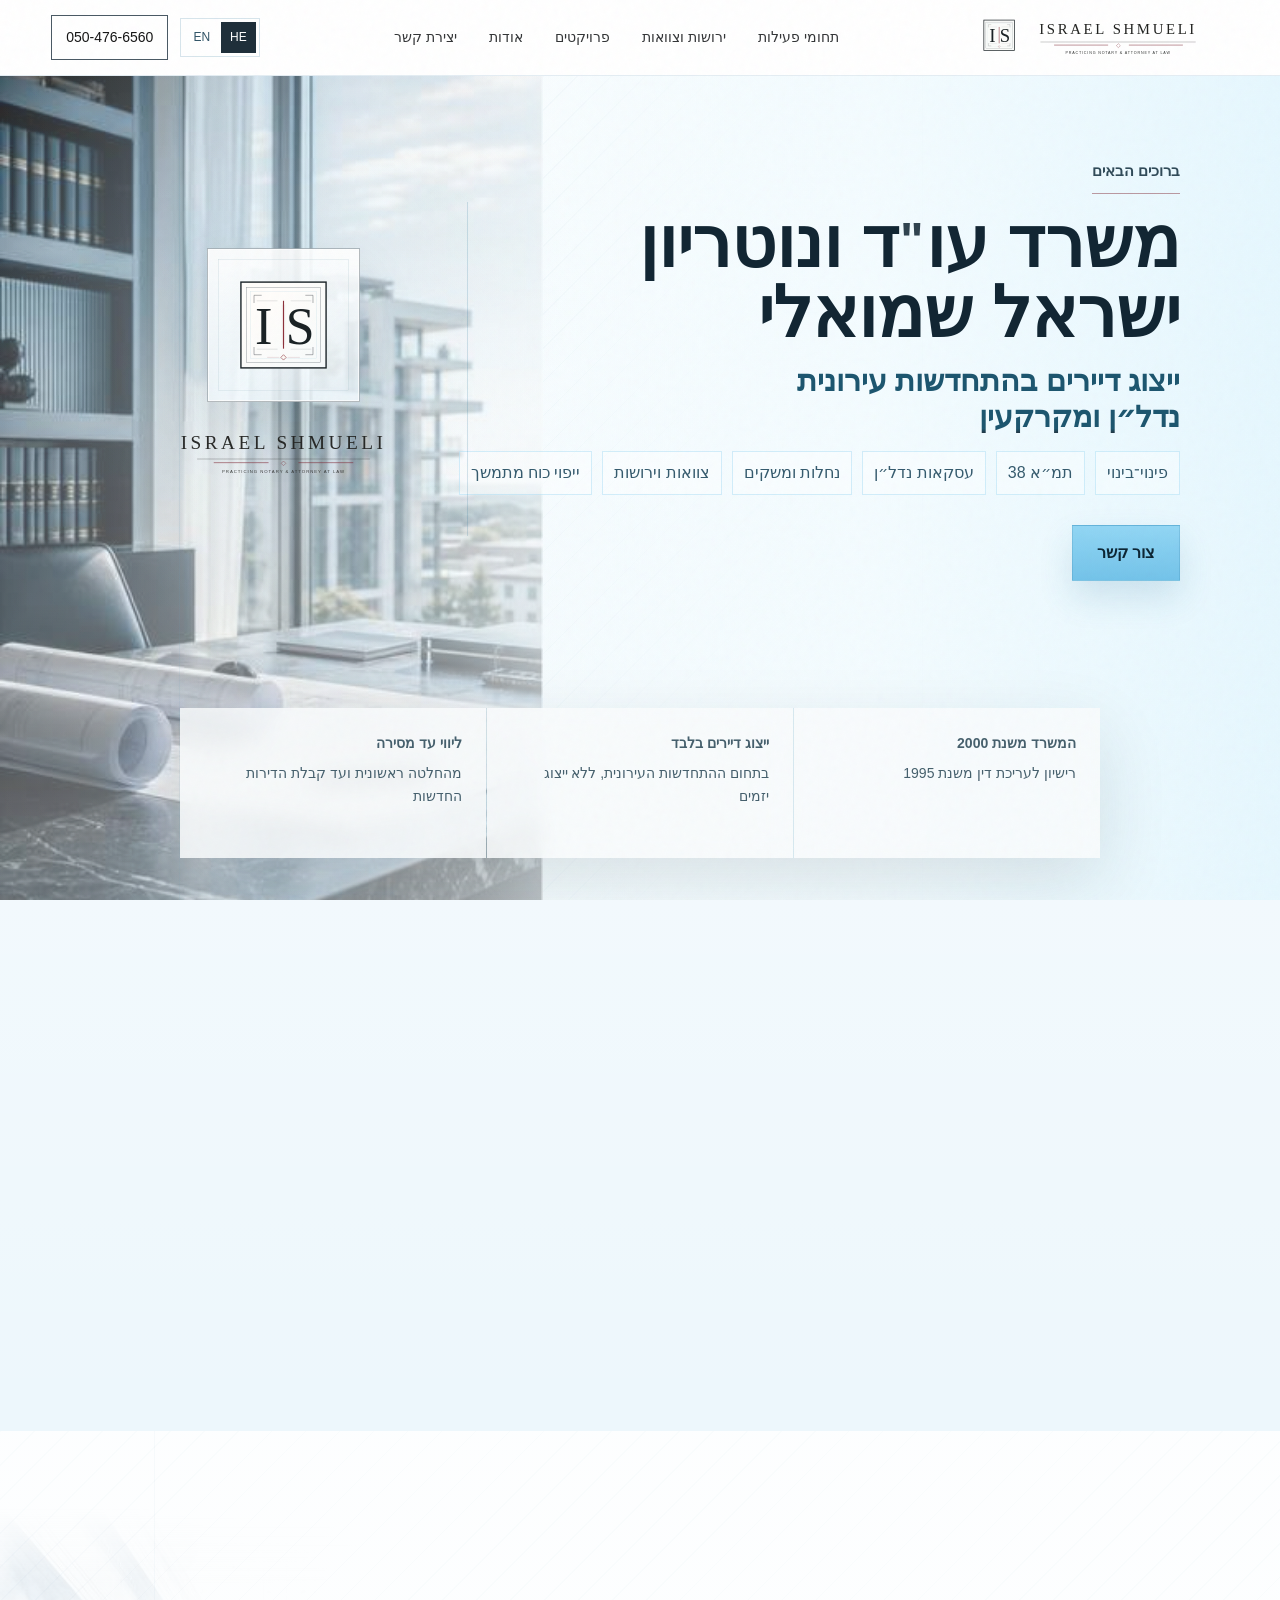
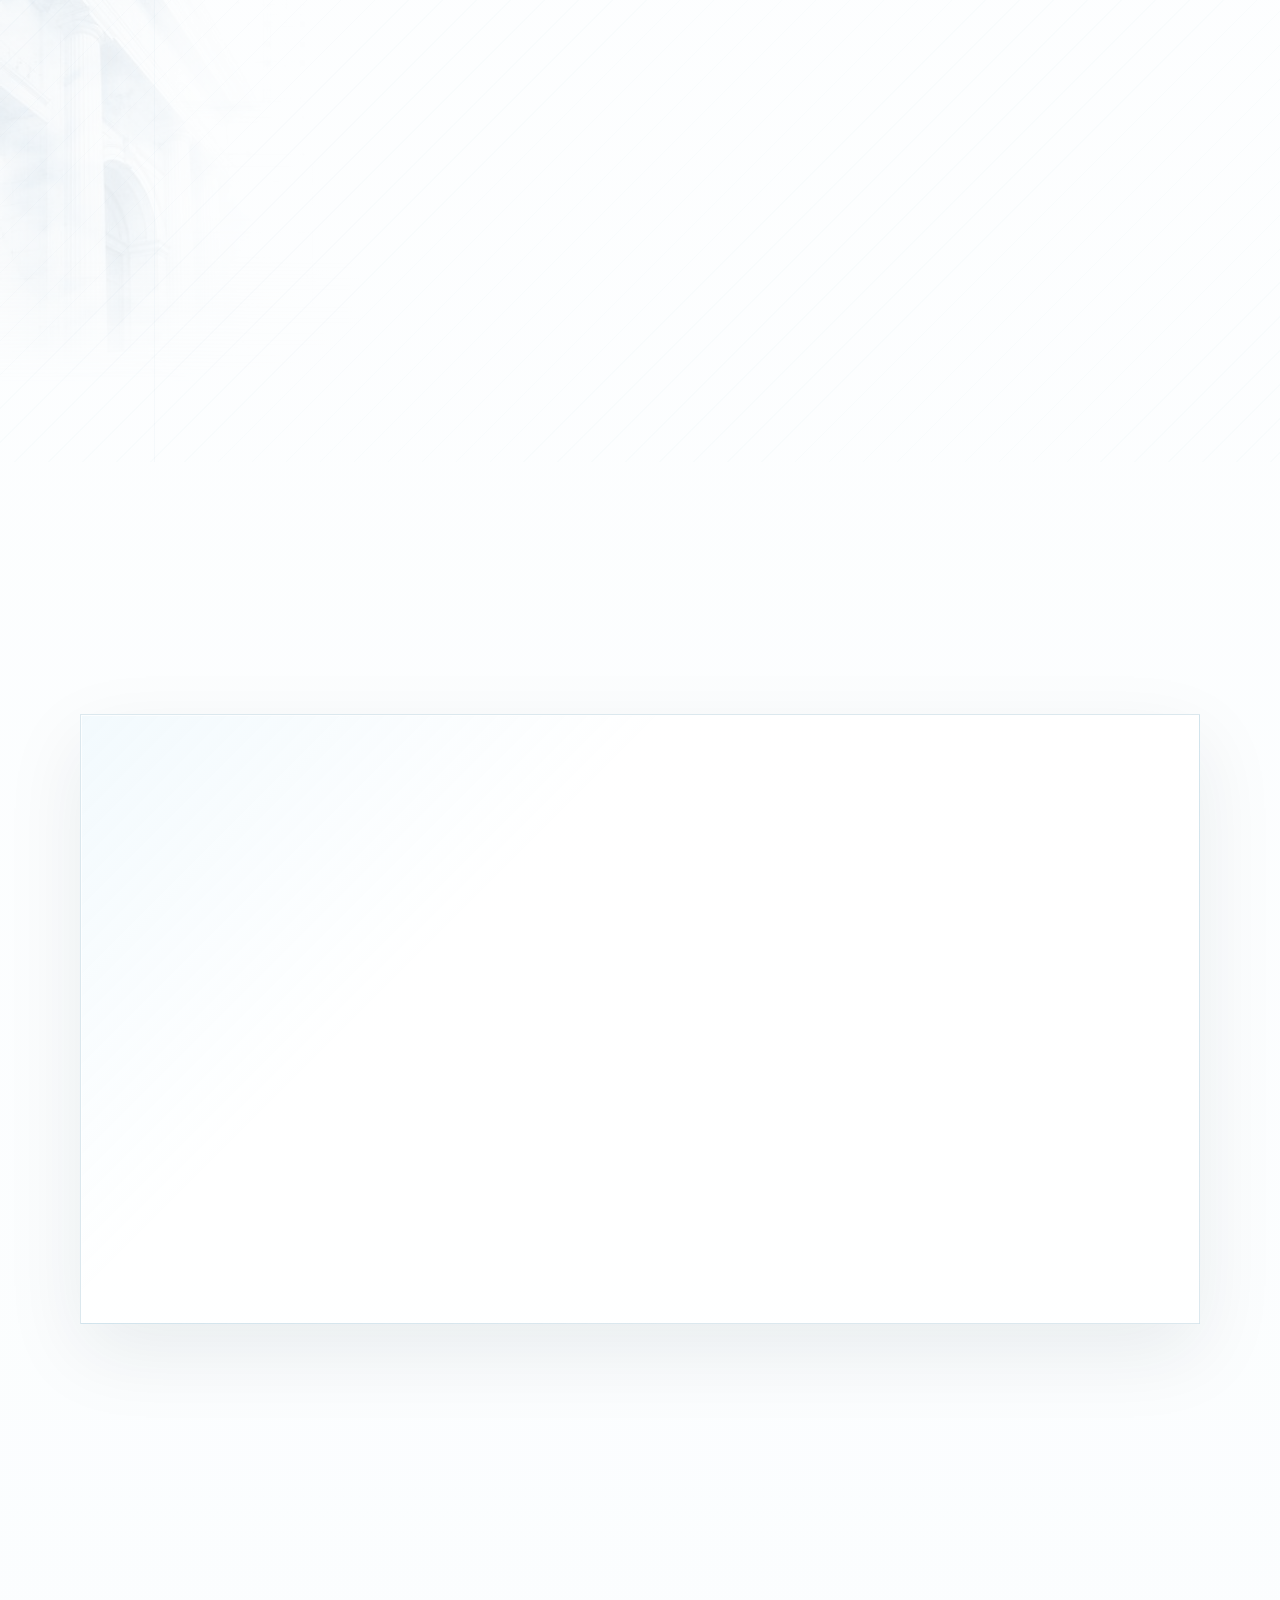
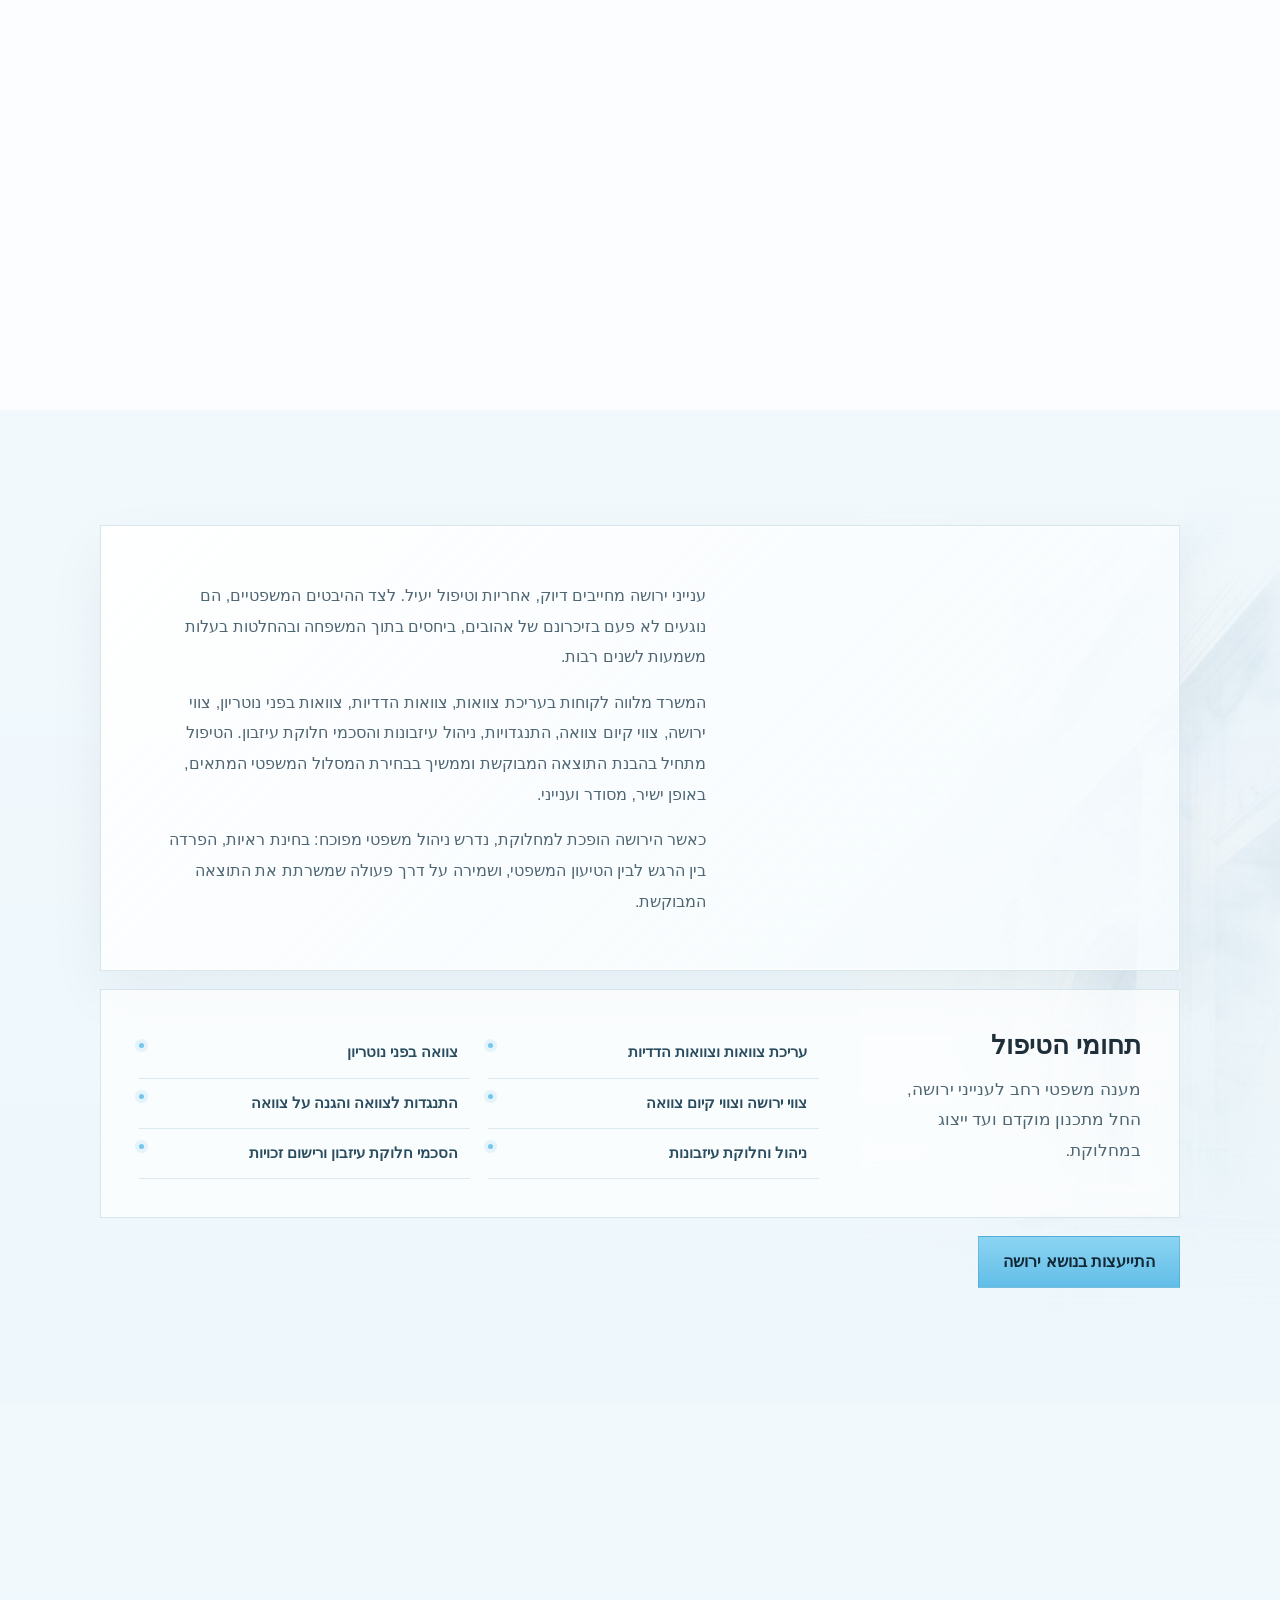
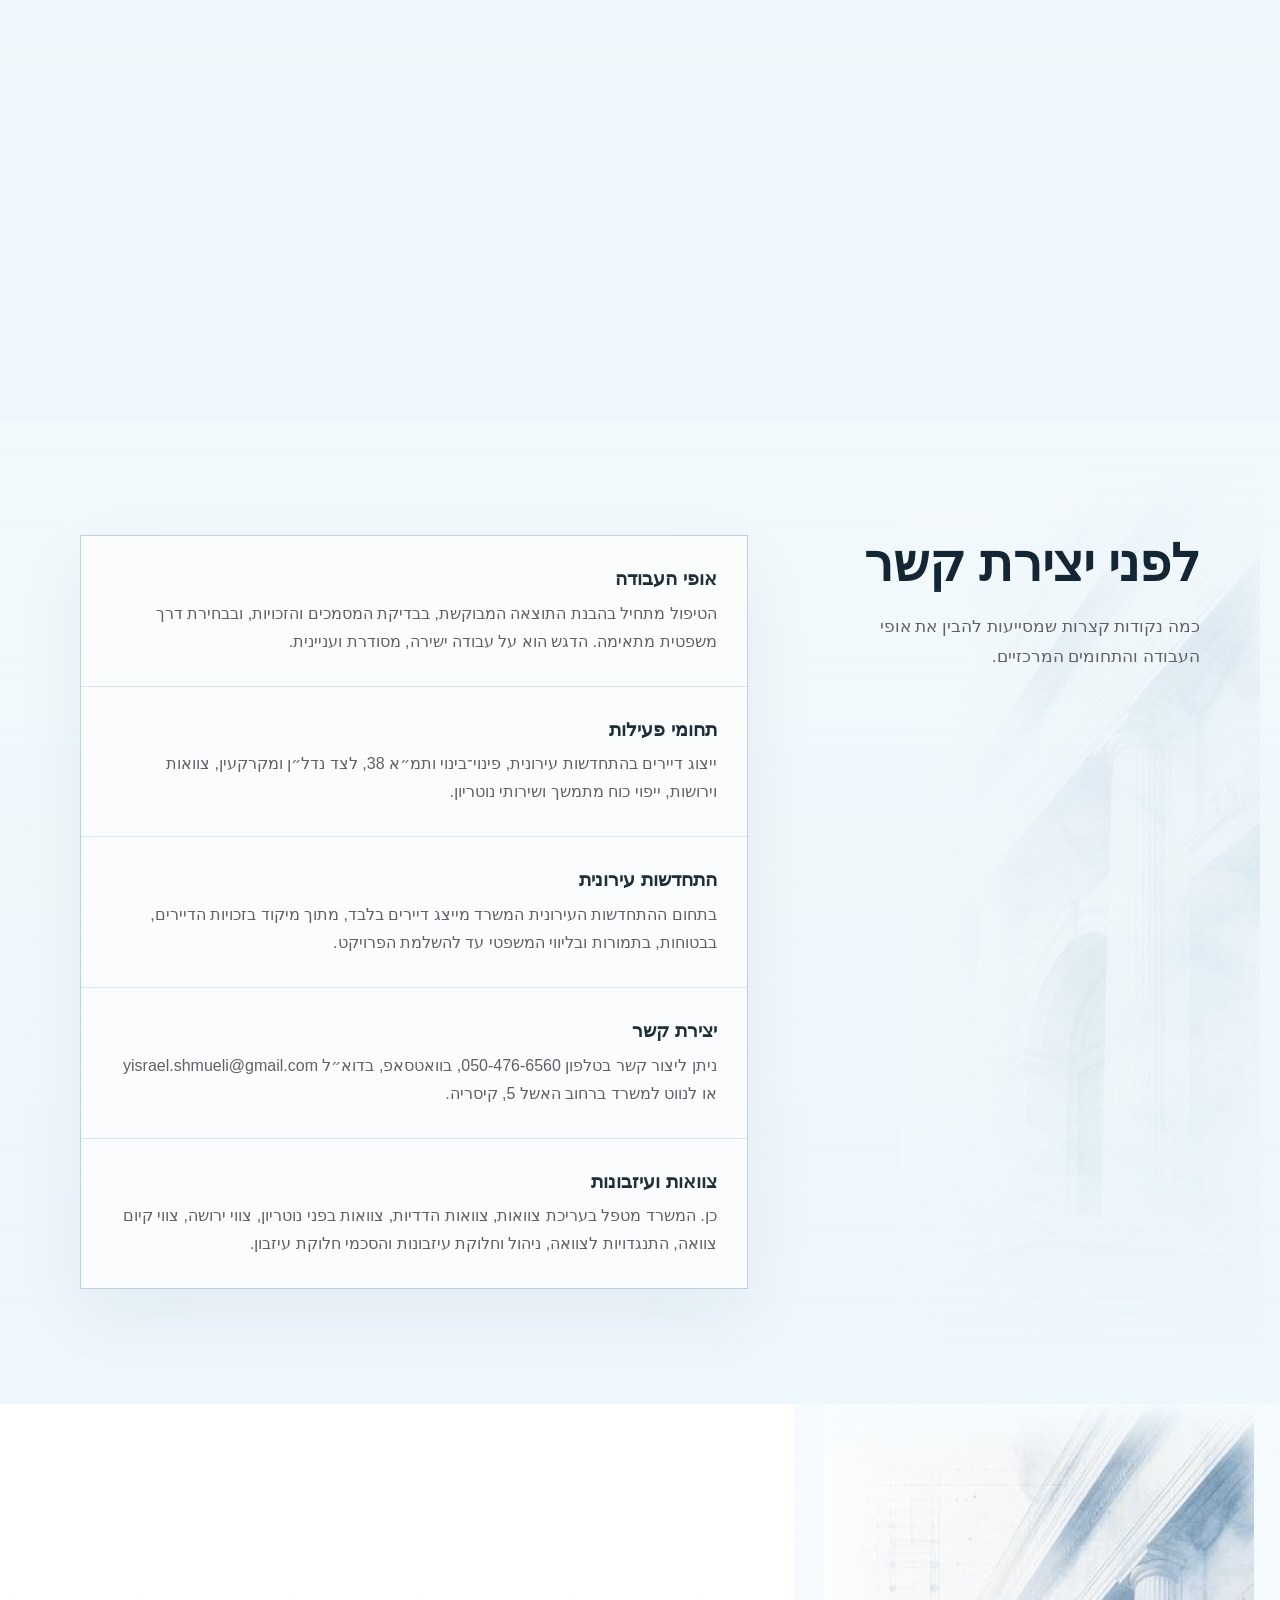
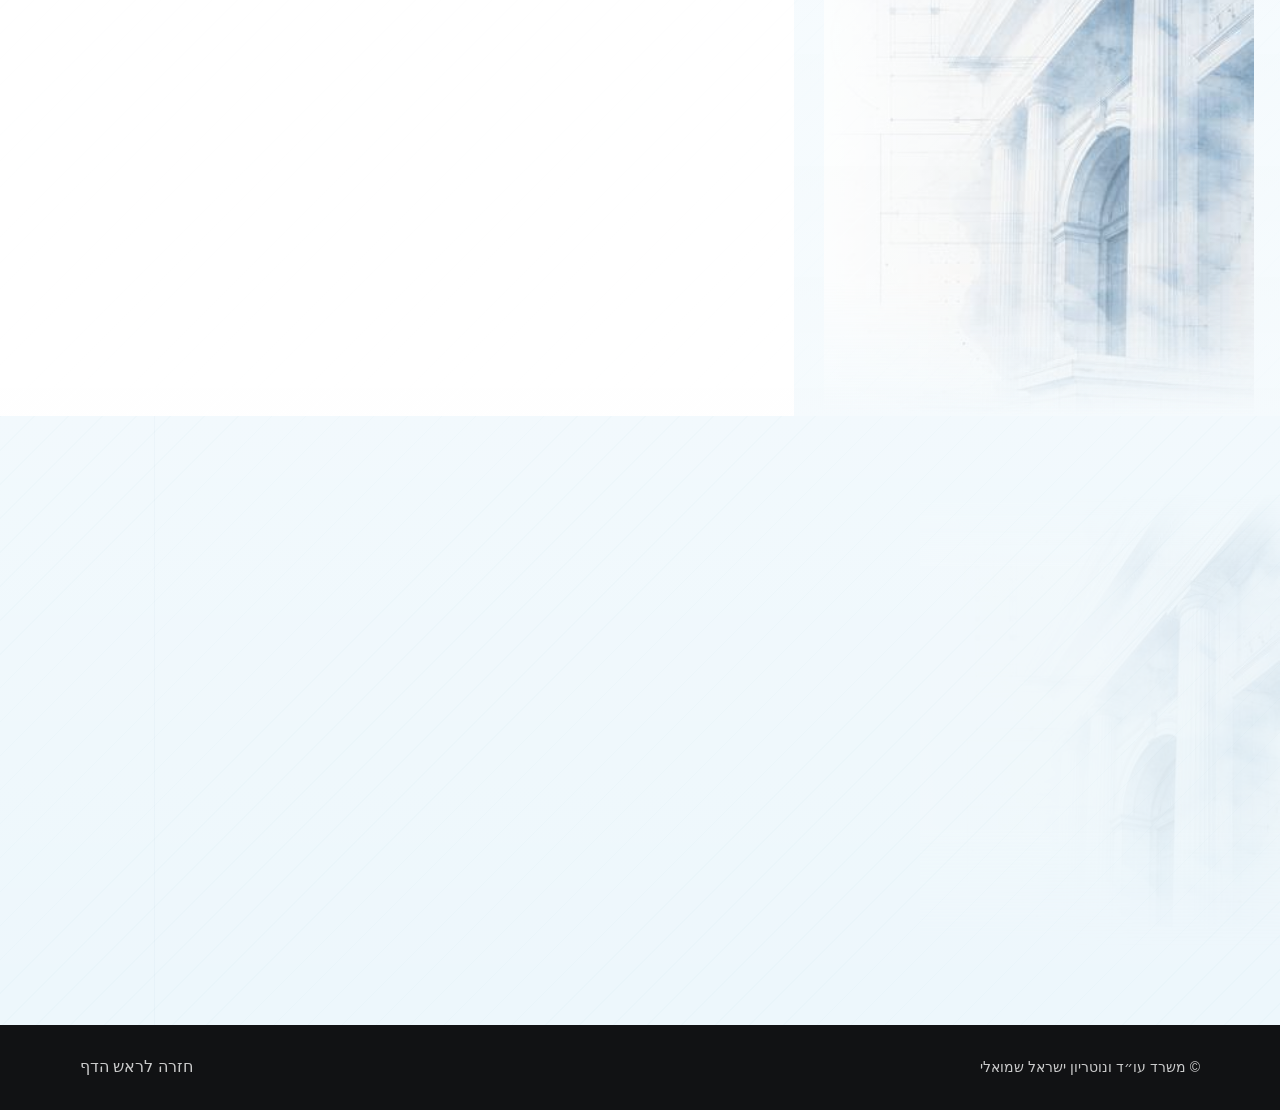
==== commit 83b0f8f7: "Tighten estates and contact notes" ====
--- a/index.html
+++ b/index.html
@@ -38,7 +38,7 @@
       href="https://fonts.googleapis.com/css2?family=EB+Garamond:wght@400;500&family=IBM+Plex+Sans+Hebrew:wght@400;500;600;700&family=Inter:wght@500&display=swap"
       rel="stylesheet"
     />
-    <link rel="stylesheet" href="styles.css?v=20260713-estates-full" />
+    <link rel="stylesheet" href="styles.css?v=20260713-refined-estates" />
     <link rel="stylesheet" href="hero.css?v=20260708-canvas-hero" />
     <link rel="stylesheet" href="motion.css?v=20260706-editorial" />
     <script src="motion.js?v=20260706-secure-lang" defer></script>
@@ -161,15 +161,15 @@
             "mainEntity": [
               {
                 "@type": "Question",
-                "name": "האם זה האתר הרשמי של משרד עו״ד ונוטריון ישראל שמואלי?",
+                "name": "כיצד מתנהל הטיפול המשפטי במשרד?",
                 "acceptedAnswer": {
                   "@type": "Answer",
-                  "text": "כן. זהו האתר הרשמי של משרד עו״ד ונוטריון ישראל שמואלי, ובו מרוכזים תחומי הפעילות, פרויקטים נבחרים ודרכי יצירת קשר ישירות עם המשרד."
+                  "text": "הטיפול מתחיל בהבנת התוצאה המבוקשת, בבדיקת המסמכים והזכויות, ובבחירת דרך משפטית מתאימה. הדגש הוא על עבודה ישירה, מסודרת ועניינית."
                 }
               },
               {
                 "@type": "Question",
-                "name": "באילו תחומים עוסק המשרד?",
+                "name": "תחומי הפעילות של המשרד",
                 "acceptedAnswer": {
                   "@type": "Answer",
                   "text": "המשרד עוסק בייצוג דיירים בהתחדשות עירונית, פינוי־בינוי ותמ״א 38, לצד עסקאות נדל״ן ומקרקעין, צוואות וירושות, ייפוי כוח מתמשך ושירותי נוטריון."
@@ -177,7 +177,7 @@
               },
               {
                 "@type": "Question",
-                "name": "האם המשרד מייצג יזמים בהתחדשות עירונית?",
+                "name": "ייצוג דיירים בהתחדשות עירונית",
                 "acceptedAnswer": {
                   "@type": "Answer",
                   "text": "בתחום ההתחדשות העירונית המשרד מייצג דיירים בלבד, מתוך מיקוד בזכויות הדיירים, בבחירת יזם מתאים, בבטוחות, בתמורות ובליווי המשפטי עד להשלמת הפרויקט."
@@ -185,7 +185,7 @@
               },
               {
                 "@type": "Question",
-                "name": "איך יוצרים קשר עם משרד ישראל שמואלי?",
+                "name": "יצירת קשר עם משרד ישראל שמואלי",
                 "acceptedAnswer": {
                   "@type": "Answer",
                   "text": "ניתן ליצור קשר בטלפון 050-476-6560, בוואטסאפ, בדוא״ל yisrael.shmueli@gmail.com או לנווט למשרד ברחוב האשל 5, קיסריה."
@@ -193,7 +193,7 @@
               },
               {
                 "@type": "Question",
-                "name": "האם המשרד מטפל בצוואות, ירושות וניהול עיזבונות?",
+                "name": "צוואות, ירושות וניהול עיזבונות",
                 "acceptedAnswer": {
                   "@type": "Answer",
                   "text": "כן. המשרד מטפל בעריכת צוואות, צוואות הדדיות, צוואות בפני נוטריון, צווי ירושה, צווי קיום צוואה, התנגדויות לצוואה, ניהול וחלוקת עיזבונות והסכמי חלוקת עיזבון."
@@ -434,8 +434,8 @@
       </section>
 
       <section class="estates-section estates-full-section" id="estates" aria-labelledby="estates-title">
-        <div class="container estates-full">
-          <div class="estates-hero">
+        <div class="container estates-full estates-refined">
+          <div class="estates-hero estates-hero-refined">
             <div class="section-heading align-start">
               <p class="section-kicker"><span class="lang-he">תכנון, צוואה ועיזבון</span><span class="lang-en">Planning, Wills And Estates</span></p>
               <h2 id="estates-title"><span class="lang-he">ירושות וצוואות</span><span class="lang-en">Wills And Estates</span></h2>
@@ -449,37 +449,14 @@
                 <span class="lang-he">המשרד מלווה לקוחות בעריכת צוואות, צוואות הדדיות, צוואות בפני נוטריון, צווי ירושה, צווי קיום צוואה, התנגדויות, ניהול עיזבונות והסכמי חלוקת עיזבון. הטיפול מתחיל בהבנת התוצאה המבוקשת וממשיך בבחירת המסלול המשפטי המתאים, באופן ישיר, מסודר וענייני.</span>
                 <span class="lang-en">The office assists clients with wills, mutual wills, notarial wills, inheritance orders, probate orders, objections, estate administration and estate division agreements. The work begins with the desired outcome and continues through the right legal route in a direct, orderly and practical manner.</span>
               </p>
-            </div>
-          </div>
-
-          <div class="estates-feature-grid">
-            <article class="estates-feature estates-feature-primary">
-              <span class="feature-number">01</span>
-              <h3><span class="lang-he">עריכת צוואה נכונה</span><span class="lang-en">Drafting A Sound Will</span></h3>
               <p>
-                <span class="lang-he">צוואה צריכה להיות ברורה, מעשית ומותאמת למשפחה, לנכסים ולסיכונים שעלולים להתעורר בעתיד. המטרה היא לבטא את רצון המצווה במדויק, להגן על האנשים החשובים לו ולצמצם מקום לפרשנות, מחלוקת או התנגדות.</span>
-                <span class="lang-en">A will should be clear, practical and tailored to the family, assets and future risks. The goal is to express the testator’s wishes accurately, protect the people who matter and reduce room for interpretation, dispute or objection.</span>
+                <span class="lang-he">כאשר הירושה הופכת למחלוקת, נדרש ניהול משפטי מפוכח: בחינת ראיות, הפרדה בין הרגש לבין הטיעון המשפטי, ושמירה על דרך פעולה שמשרתת את התוצאה המבוקשת.</span>
+                <span class="lang-en">When an inheritance becomes disputed, the work calls for clear legal judgment: examining evidence, separating emotion from legal argument and preserving a course of action that serves the desired outcome.</span>
               </p>
-            </article>
-            <article class="estates-feature">
-              <span class="feature-number">02</span>
-              <h3><span class="lang-he">צווי ירושה וקיום צוואה</span><span class="lang-en">Inheritance And Probate Orders</span></h3>
-              <p>
-                <span class="lang-he">לאחר פטירה נדרש לעיתים טיפול מסודר מול הרשם לענייני ירושה: הכנת הבקשה, איסוף מסמכים, מענה לדרישות ורישום זכויות היורשים לאחר קבלת הצו.</span>
-                <span class="lang-en">After a death, orderly handling may be needed before the inheritance registrar: preparing the application, collecting documents, responding to requests and registering heirs’ rights after the order is issued.</span>
-              </p>
-            </article>
-            <article class="estates-feature">
-              <span class="feature-number">03</span>
-              <h3><span class="lang-he">ניהול וחלוקת עיזבון</span><span class="lang-en">Estate Administration</span></h3>
-              <p>
-                <span class="lang-he">כאשר יש נכסים, זכויות, חשבונות בנק, חובות או מספר יורשים, נדרש לעיתים ניהול מדויק של העיזבון עד לחלוקה, מכירה, רישום זכויות או הסכם חלוקה מתאים.</span>
-                <span class="lang-en">Where assets, rights, bank accounts, debts or multiple heirs are involved, the estate may require careful management through division, sale, registration or a suitable division agreement.</span>
-              </p>
-            </article>
-          </div>
-
-          <div class="estates-services-band">
+            </div>
+          </div>
+
+          <div class="estates-services-band estates-services-refined">
             <div>
               <h3><span class="lang-he">תחומי הטיפול</span><span class="lang-en">Main Services</span></h3>
               <p>
@@ -497,30 +474,7 @@
             </ul>
           </div>
 
-          <div class="estates-process">
-            <div class="estates-process-copy">
-              <h3><span class="lang-he">דרך העבודה</span><span class="lang-en">Working Method</span></h3>
-              <p>
-                <span class="lang-he">תחילה מגדירים את התוצאה המבוקשת. לאחר מכן בוחנים את המסמכים, את הזכויות ואת הסיכונים. לבסוף בוחרים בדרך המשפטית המתאימה ופועלים לקידום העניין עד להשלמתו.</span>
-                <span class="lang-en">First, the desired outcome is defined. Then the documents, rights and risks are reviewed. Finally, the suitable legal path is chosen and advanced through completion.</span>
-              </p>
-            </div>
-            <ol>
-              <li><span class="lang-he">הבנת התמונה המשפחתית והרכושית</span><span class="lang-en">Understanding the family and property picture</span></li>
-              <li><span class="lang-he">בדיקת מסמכים, זכויות וסיכונים</span><span class="lang-en">Reviewing documents, rights and risks</span></li>
-              <li><span class="lang-he">בחירת מסלול משפטי מדויק</span><span class="lang-en">Choosing a precise legal route</span></li>
-              <li><span class="lang-he">קידום ההליך עד לרישום או חלוקה</span><span class="lang-en">Advancing through registration or division</span></li>
-            </ol>
-          </div>
-
-          <div class="estates-dispute estates-dispute-full">
-            <h3><span class="lang-he">כאשר הירושה הופכת למחלוקת</span><span class="lang-en">When An Inheritance Becomes A Dispute</span></h3>
-            <p>
-              <span class="lang-he">בסכסוכי ירושה נדרש ניהול משפטי מפוכח: לבחון ראיות, להפריד בין הרגש לבין הטיעון המשפטי, ולבחור בדרך שתשרת את התוצאה המבוקשת. המשרד מייצג בהליכי התנגדות לצוואה ובהגנה על צוואה שהוגשה לקיום, לצד טיפול במחלוקות סביב ניהול וחלוקת עיזבון.</span>
-              <span class="lang-en">Inheritance disputes require clear legal management: examining evidence, separating emotion from legal argument and choosing the route that serves the desired outcome. The office represents clients in will objections and in defending wills submitted for probate, alongside disputes over estate administration and division.</span>
-            </p>
-            <a href="#contact"><span class="lang-he">התייעצות בנושא ירושה</span><span class="lang-en">Discuss an inheritance matter</span></a>
-          </div>
+          <a class="estates-inline-cta" href="#contact"><span class="lang-he">התייעצות בנושא ירושה</span><span class="lang-en">Discuss an inheritance matter</span></a>
         </div>
       </section>
 
@@ -557,28 +511,28 @@
       <section class="faq-section" id="faq" aria-labelledby="faq-title">
         <div class="container faq-grid">
           <div class="section-heading align-start">
-            <h2 id="faq-title"><span class="lang-he">שאלות נפוצות</span><span class="lang-en">Frequently Asked Questions</span></h2>
-            <p><span class="lang-he">תשובות קצרות לשאלות שעולות בדרך כלל לפני יצירת קשר ראשוני עם המשרד.</span><span class="lang-en">Short answers to common questions before contacting the office.</span></p>
+            <h2 id="faq-title"><span class="lang-he">לפני יצירת קשר</span><span class="lang-en">Before Contacting The Office</span></h2>
+            <p><span class="lang-he">כמה נקודות קצרות שמסייעות להבין את אופי העבודה והתחומים המרכזיים.</span><span class="lang-en">A few focused notes on the office’s work and main areas of practice.</span></p>
           </div>
           <div class="faq-list">
             <article>
-              <h3><span class="lang-he">האם זה האתר הרשמי של משרד עו״ד ונוטריון ישראל שמואלי?</span><span class="lang-en">Is this the official website of Israel Shmueli Law &amp; Notary Office?</span></h3>
-              <p><span class="lang-he">כן. זהו האתר הרשמי של המשרד, ובו מרוכזים תחומי הפעילות, פרויקטים נבחרים ודרכי יצירת קשר ישירות.</span><span class="lang-en">Yes. This is the official office website, with practice areas, selected projects and direct contact details.</span></p>
-            </article>
-            <article>
-              <h3><span class="lang-he">באילו תחומים עוסק המשרד?</span><span class="lang-en">What does the office handle?</span></h3>
+              <h3><span class="lang-he">אופי העבודה</span><span class="lang-en">Working Style</span></h3>
+              <p><span class="lang-he">הטיפול מתחיל בהבנת התוצאה המבוקשת, בבדיקת המסמכים והזכויות, ובבחירת דרך משפטית מתאימה. הדגש הוא על עבודה ישירה, מסודרת ועניינית.</span><span class="lang-en">The work begins with the desired outcome, review of documents and rights, and selection of a suitable legal route. The emphasis is direct, orderly and practical work.</span></p>
+            </article>
+            <article>
+              <h3><span class="lang-he">תחומי פעילות</span><span class="lang-en">Practice Areas</span></h3>
               <p><span class="lang-he">ייצוג דיירים בהתחדשות עירונית, פינוי־בינוי ותמ״א 38, לצד נדל״ן ומקרקעין, צוואות וירושות, ייפוי כוח מתמשך ושירותי נוטריון.</span><span class="lang-en">Tenant representation in urban renewal, evacuation and reconstruction and TAMA 38, alongside real estate, wills and estates, lasting power of attorney and notarial services.</span></p>
             </article>
             <article>
-              <h3><span class="lang-he">האם המשרד מייצג יזמים בהתחדשות עירונית?</span><span class="lang-en">Does the office represent developers in urban renewal?</span></h3>
+              <h3><span class="lang-he">התחדשות עירונית</span><span class="lang-en">Urban Renewal</span></h3>
               <p><span class="lang-he">בתחום ההתחדשות העירונית המשרד מייצג דיירים בלבד, מתוך מיקוד בזכויות הדיירים, בבטוחות, בתמורות ובליווי המשפטי עד להשלמת הפרויקט.</span><span class="lang-en">In urban renewal, the office represents tenants only, focusing on tenant rights, guarantees, consideration and legal support through completion.</span></p>
             </article>
             <article>
-              <h3><span class="lang-he">איך יוצרים קשר עם המשרד?</span><span class="lang-en">How can I contact the office?</span></h3>
+              <h3><span class="lang-he">יצירת קשר</span><span class="lang-en">Contact</span></h3>
               <p><span class="lang-he">ניתן ליצור קשר בטלפון 050-476-6560, בוואטסאפ, בדוא״ל yisrael.shmueli@gmail.com או לנווט למשרד ברחוב האשל 5, קיסריה.</span><span class="lang-en">You can call 050-476-6560, send a WhatsApp message, email yisrael.shmueli@gmail.com or navigate to HaEshel 5, Caesarea.</span></p>
             </article>
             <article>
-              <h3><span class="lang-he">האם המשרד מטפל בצוואות, ירושות וניהול עיזבונות?</span><span class="lang-en">Does the office handle wills, estates and estate administration?</span></h3>
+              <h3><span class="lang-he">צוואות ועיזבונות</span><span class="lang-en">Wills And Estates</span></h3>
               <p><span class="lang-he">כן. המשרד מטפל בעריכת צוואות, צוואות הדדיות, צוואות בפני נוטריון, צווי ירושה, צווי קיום צוואה, התנגדויות לצוואה, ניהול וחלוקת עיזבונות והסכמי חלוקת עיזבון.</span><span class="lang-en">Yes. The office handles wills, mutual wills, notarial wills, inheritance orders, probate orders, objections, estate administration and estate division agreements.</span></p>
             </article>
           </div>
--- a/styles.css
+++ b/styles.css
@@ -1086,6 +1086,101 @@
     repeating-linear-gradient(135deg, rgba(38,111,152,.035) 0 1px, transparent 1px 20px);
 }
 
+.estates-refined {
+  max-width: 1080px;
+  gap: 18px;
+}
+
+.estates-hero-refined {
+  grid-template-columns: minmax(260px, .62fr) minmax(0, 1fr);
+  gap: clamp(30px, 6vw, 86px);
+  padding: clamp(34px, 5vw, 54px);
+  background:
+    linear-gradient(135deg, rgba(255,255,255,.97), rgba(247,252,255,.72)),
+    repeating-linear-gradient(135deg, rgba(38,111,152,.026) 0 1px, transparent 1px 24px);
+  box-shadow:
+    0 22px 56px rgba(18, 38, 52, 0.052),
+    inset 0 0 0 1px rgba(255,255,255,.76);
+}
+
+.estates-hero-refined .section-heading {
+  align-self: center;
+}
+
+.estates-hero-refined .estates-lead {
+  max-width: 650px;
+  gap: 15px;
+}
+
+.estates-hero-refined .estates-lead p {
+  font-size: clamp(16px, 1.26vw, 18px);
+  line-height: 1.9;
+}
+
+.estates-services-refined {
+  grid-template-columns: minmax(220px, .38fr) minmax(0, 1fr);
+  padding: clamp(26px, 3.5vw, 38px);
+  background: rgba(255, 255, 255, 0.72);
+  box-shadow: none;
+}
+
+.estates-services-refined h3 {
+  font-size: clamp(22px, 2vw, 26px);
+}
+
+.estates-services-refined .estates-list {
+  gap: 0 18px;
+}
+
+.estates-services-refined .estates-list li {
+  padding-block: 12px;
+  font-size: 14.5px;
+}
+
+.estates-inline-cta {
+  justify-self: start;
+  display: inline-flex;
+  align-items: center;
+  justify-content: center;
+  min-height: 52px;
+  padding-inline: 24px;
+  border: 1px solid rgba(38, 111, 152, 0.22);
+  background: linear-gradient(180deg, #8bd4f3, #62bee7);
+  color: #122633;
+  font-weight: 800;
+  text-decoration: none;
+  transition: transform .22s ease, box-shadow .22s ease, border-color .22s ease;
+}
+
+.estates-inline-cta:hover {
+  border-color: rgba(18, 38, 52, 0.38);
+  box-shadow: 0 16px 34px rgba(38, 111, 152, 0.16);
+  transform: translateY(-2px);
+}
+
+.faq-section .section-heading h2 {
+  font-size: clamp(34px, 4vw, 52px);
+}
+
+.motion-ready .faq-section .section-heading[data-reveal] {
+  opacity: 1;
+  filter: none;
+  transform: none;
+}
+
+.faq-list {
+  box-shadow: 0 18px 50px rgba(18, 38, 52, 0.045);
+}
+
+.faq-list article {
+  padding: clamp(20px, 2.6vw, 26px);
+}
+
+.faq-list h3 {
+  color: #142937;
+  font-size: 18px;
+}
+
 .service-grid,
 .project-list {
   display: grid;
@@ -1511,6 +1606,15 @@
   }
 
   .estates-dispute a {
+    justify-self: start;
+  }
+
+  .estates-hero-refined,
+  .estates-services-refined {
+    grid-template-columns: 1fr;
+  }
+
+  .estates-inline-cta {
     justify-self: start;
   }
 }
@@ -1772,6 +1876,15 @@
     padding: 28px 22px;
   }
 
+  .estates-hero-refined,
+  .estates-services-refined {
+    padding: 28px 22px;
+  }
+
+  .estates-refined {
+    gap: 16px;
+  }
+
   .estates-feature {
     min-height: auto;
     padding: 26px 22px;
@@ -1797,6 +1910,15 @@
     margin-inline: auto;
   }
 
+  .estates-hero-refined .estates-lead {
+    gap: 14px;
+  }
+
+  .estates-hero-refined .estates-lead p {
+    font-size: 16px;
+    line-height: 1.82;
+  }
+
   .estates-list {
     grid-template-columns: 1fr;
   }
@@ -1835,6 +1957,15 @@
   .estates-dispute a {
     justify-self: stretch;
     width: 100%;
+  }
+
+  .estates-inline-cta {
+    justify-self: stretch;
+    width: 100%;
+  }
+
+  .faq-section .section-heading h2 {
+    font-size: clamp(30px, 8vw, 38px);
   }
 
   .intro-section,
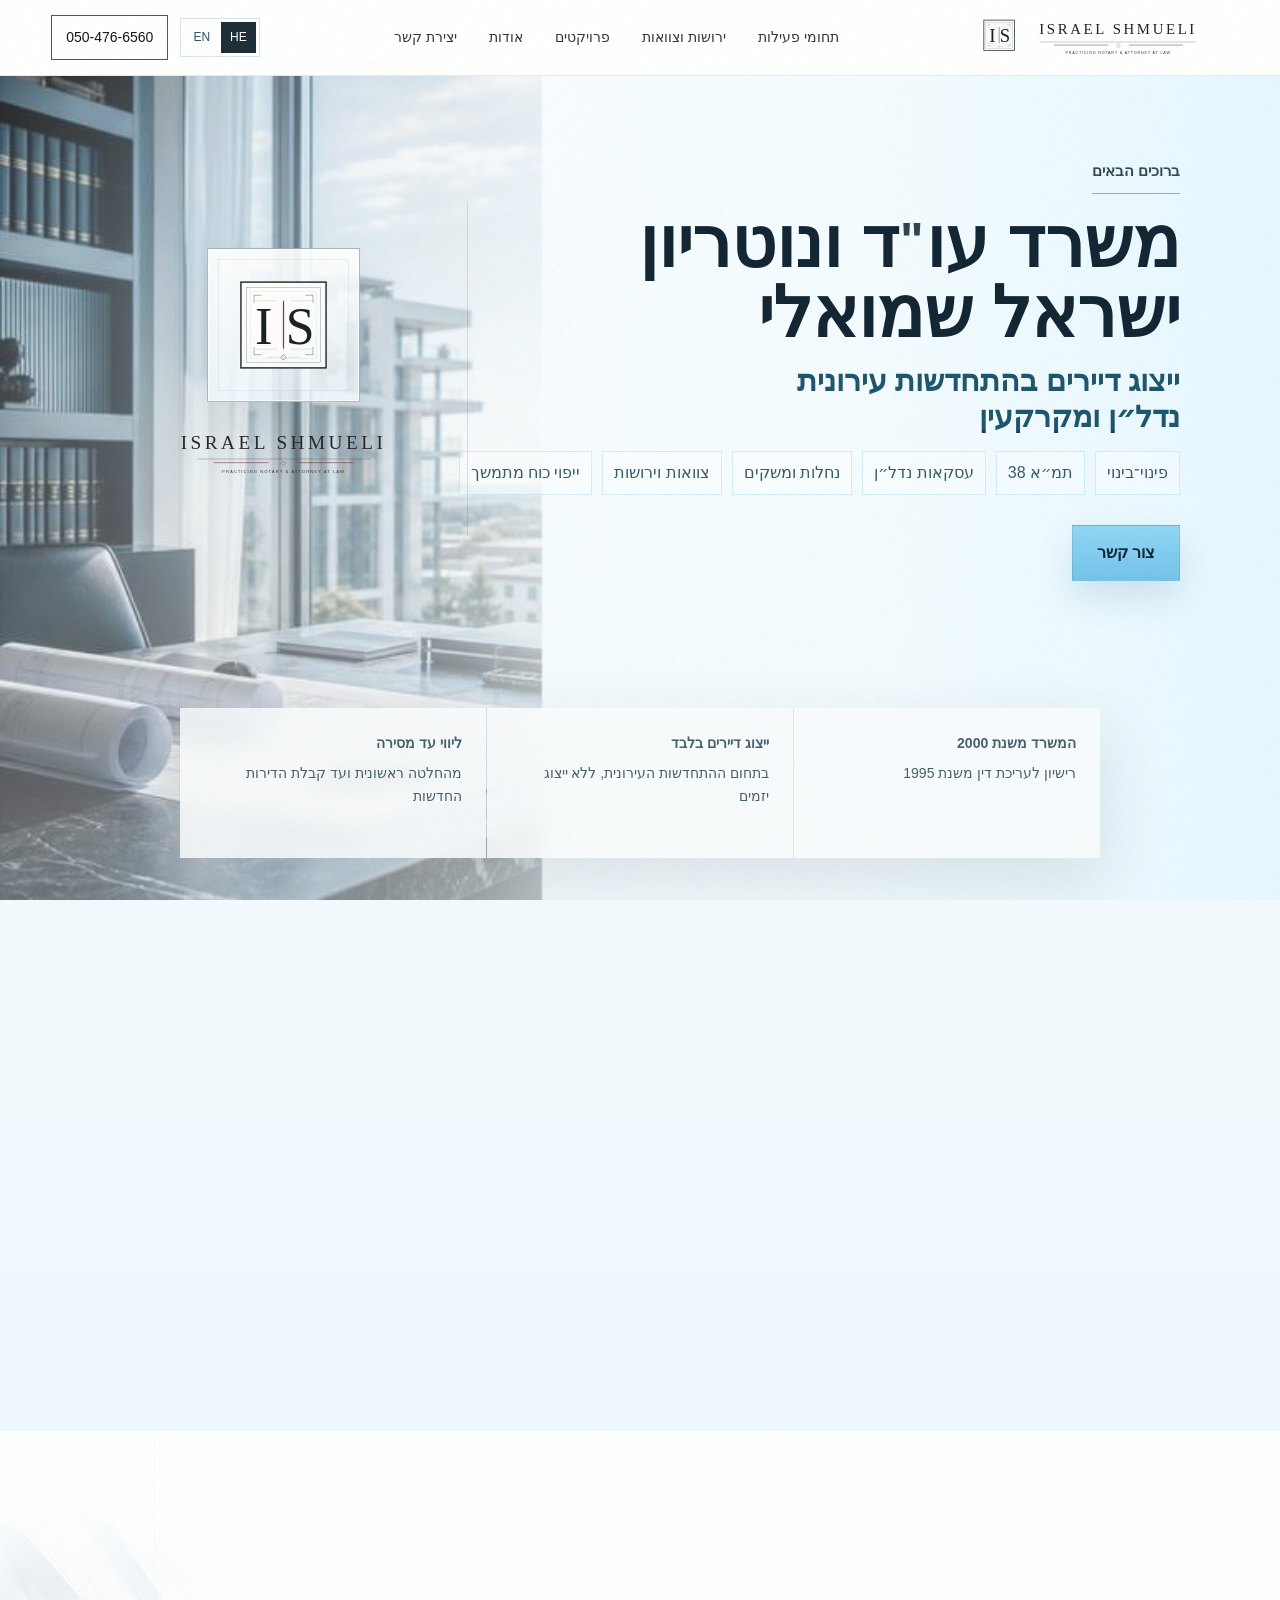
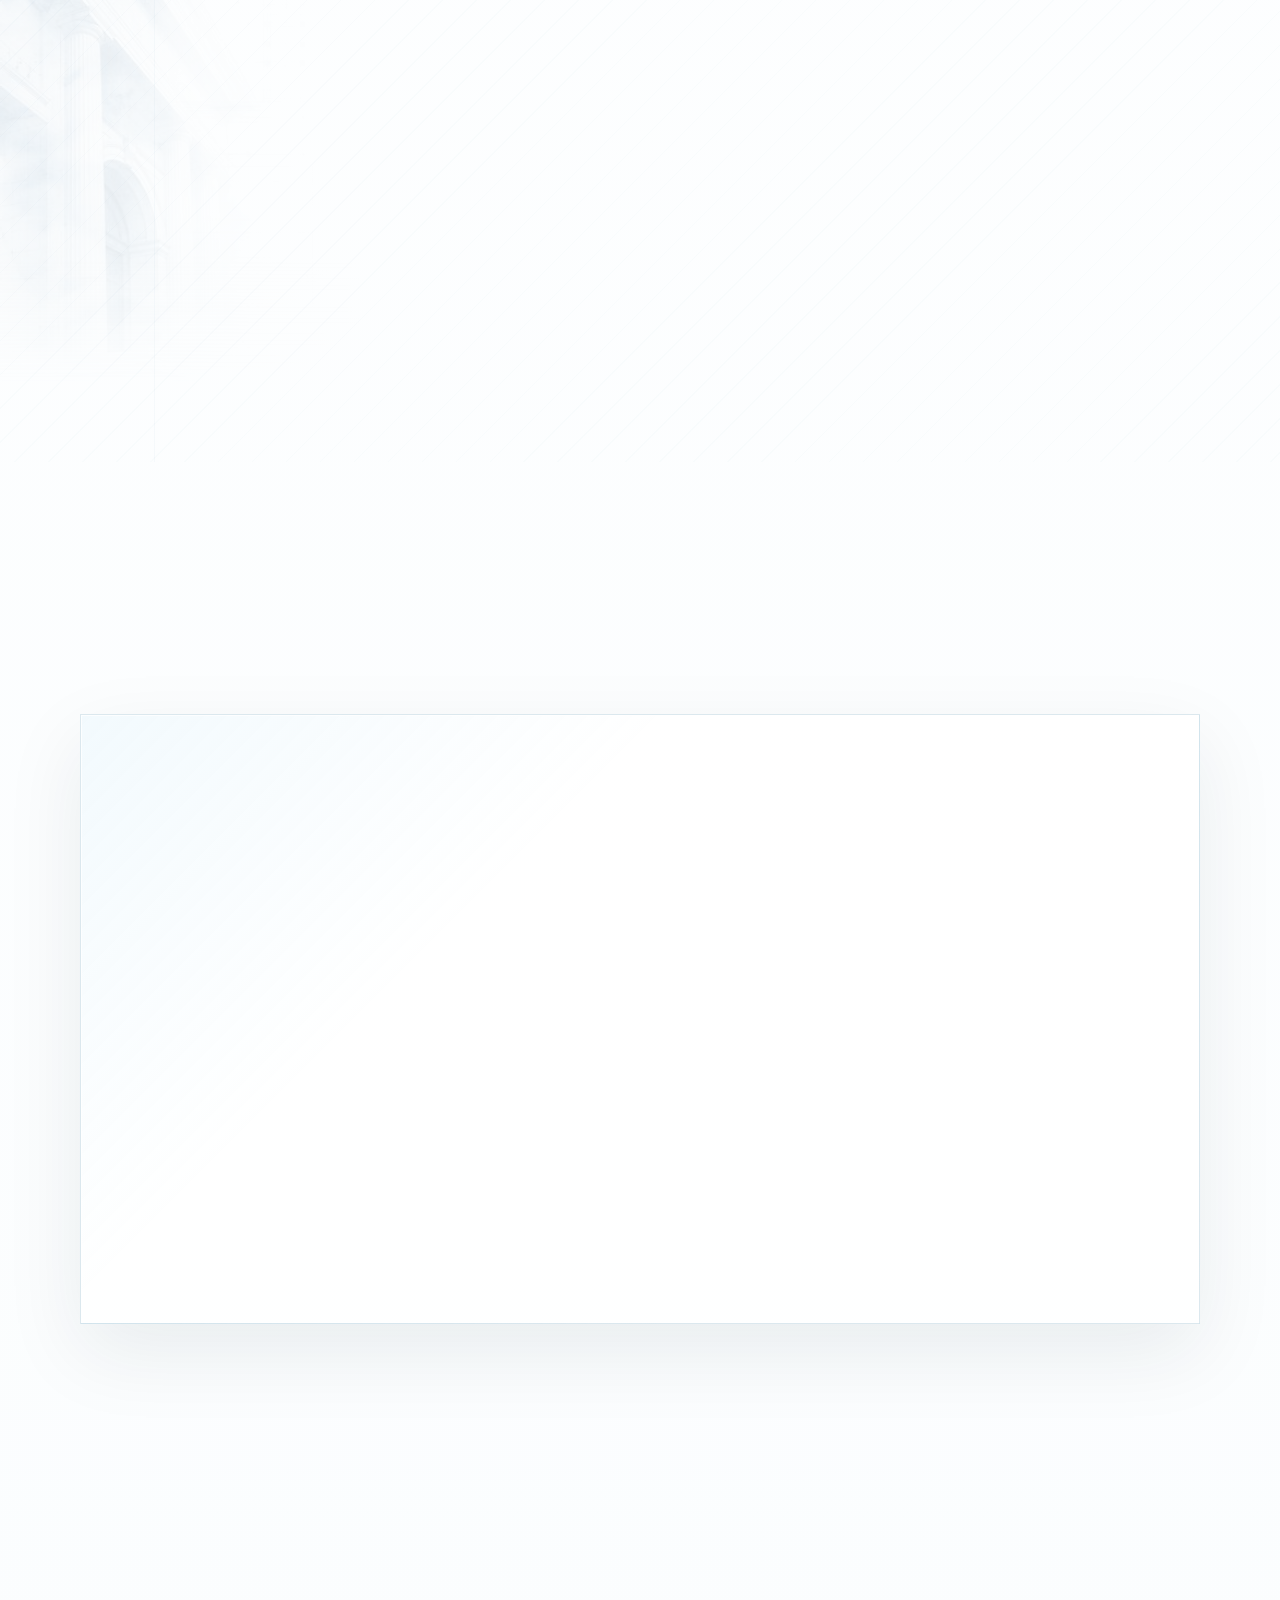
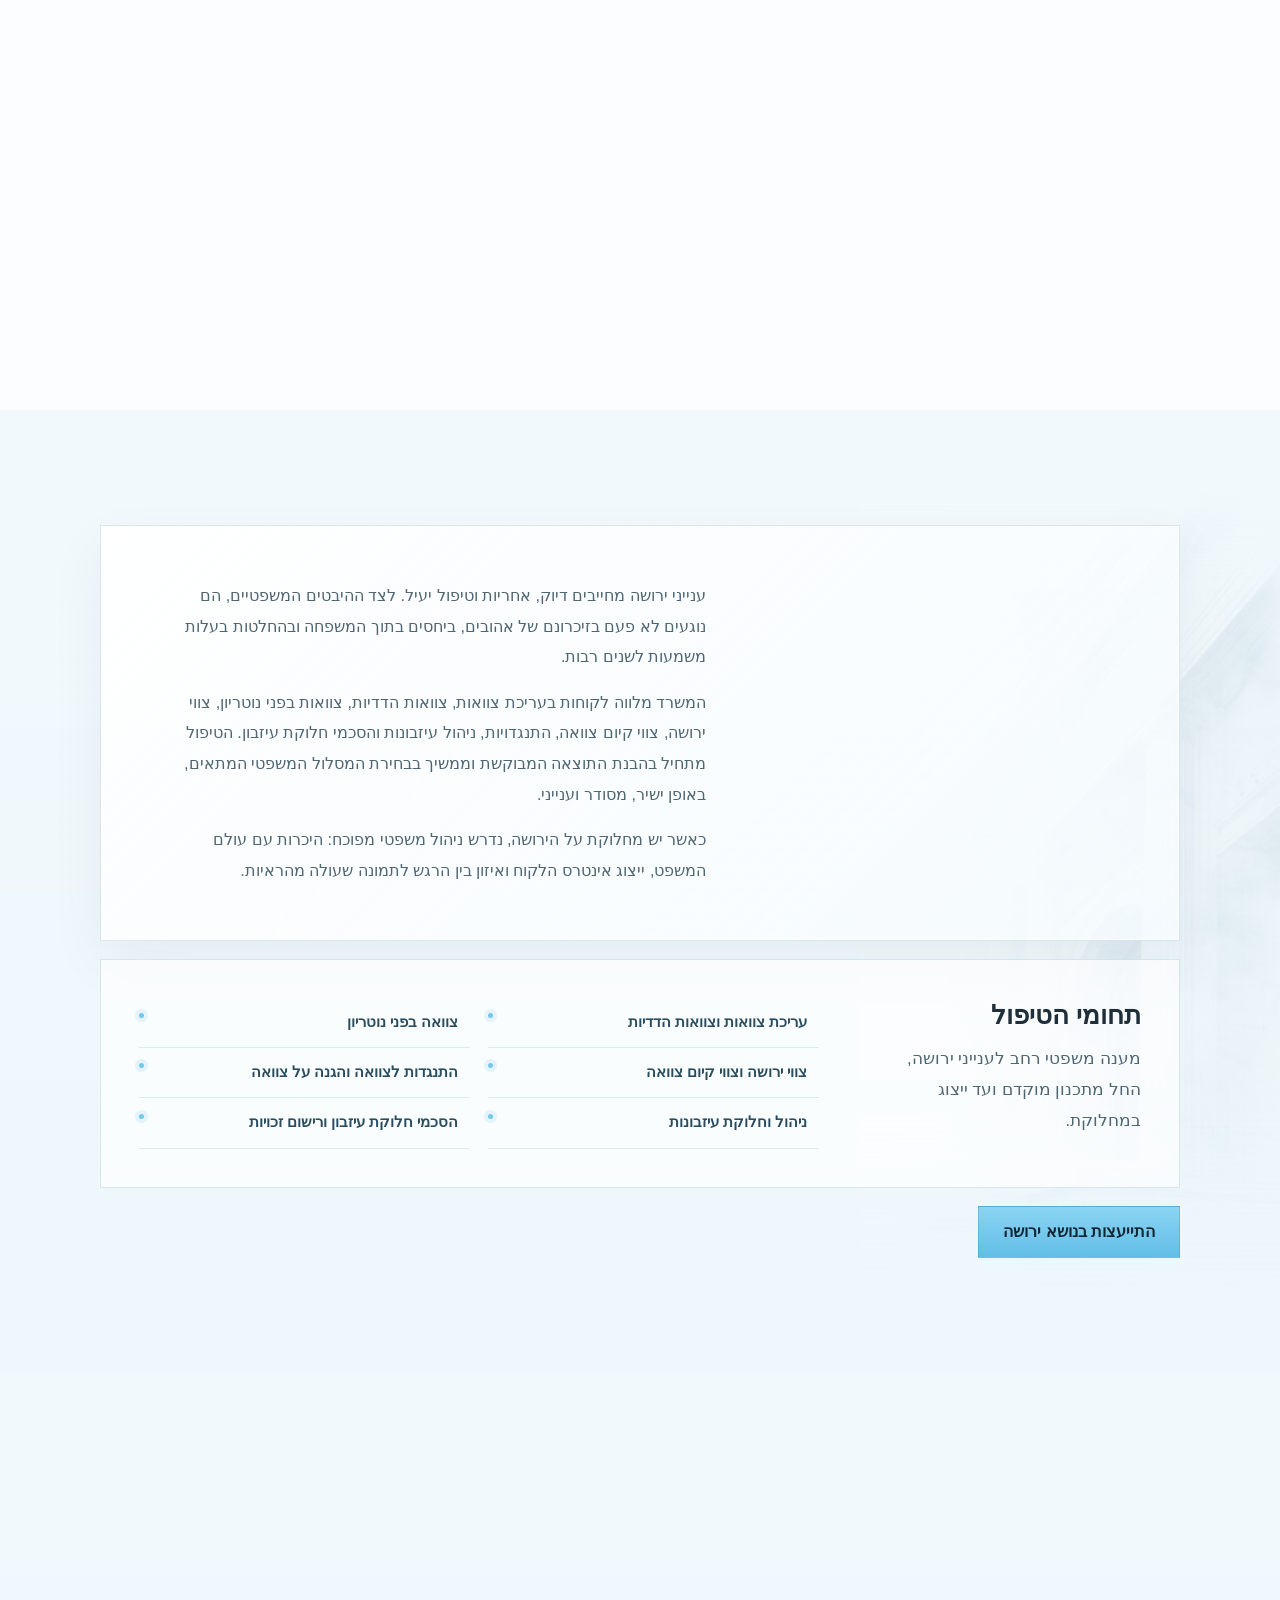
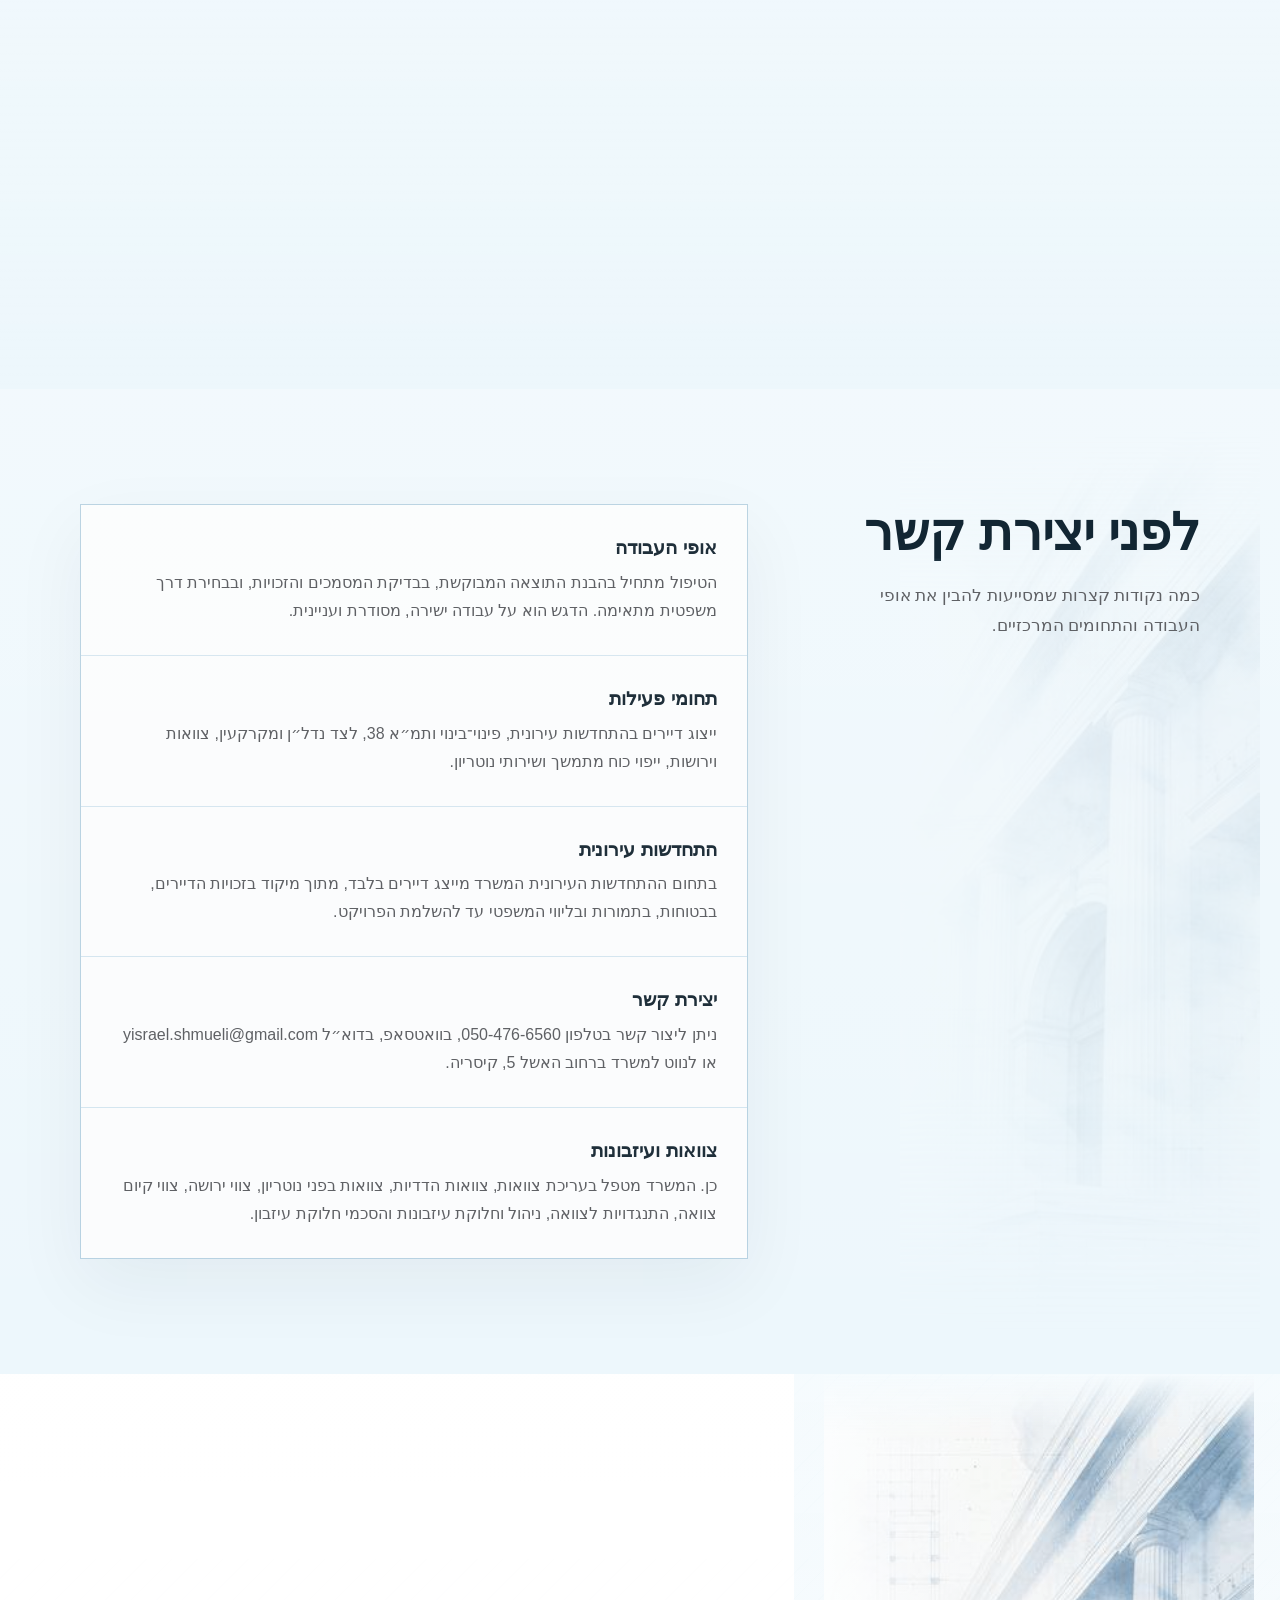
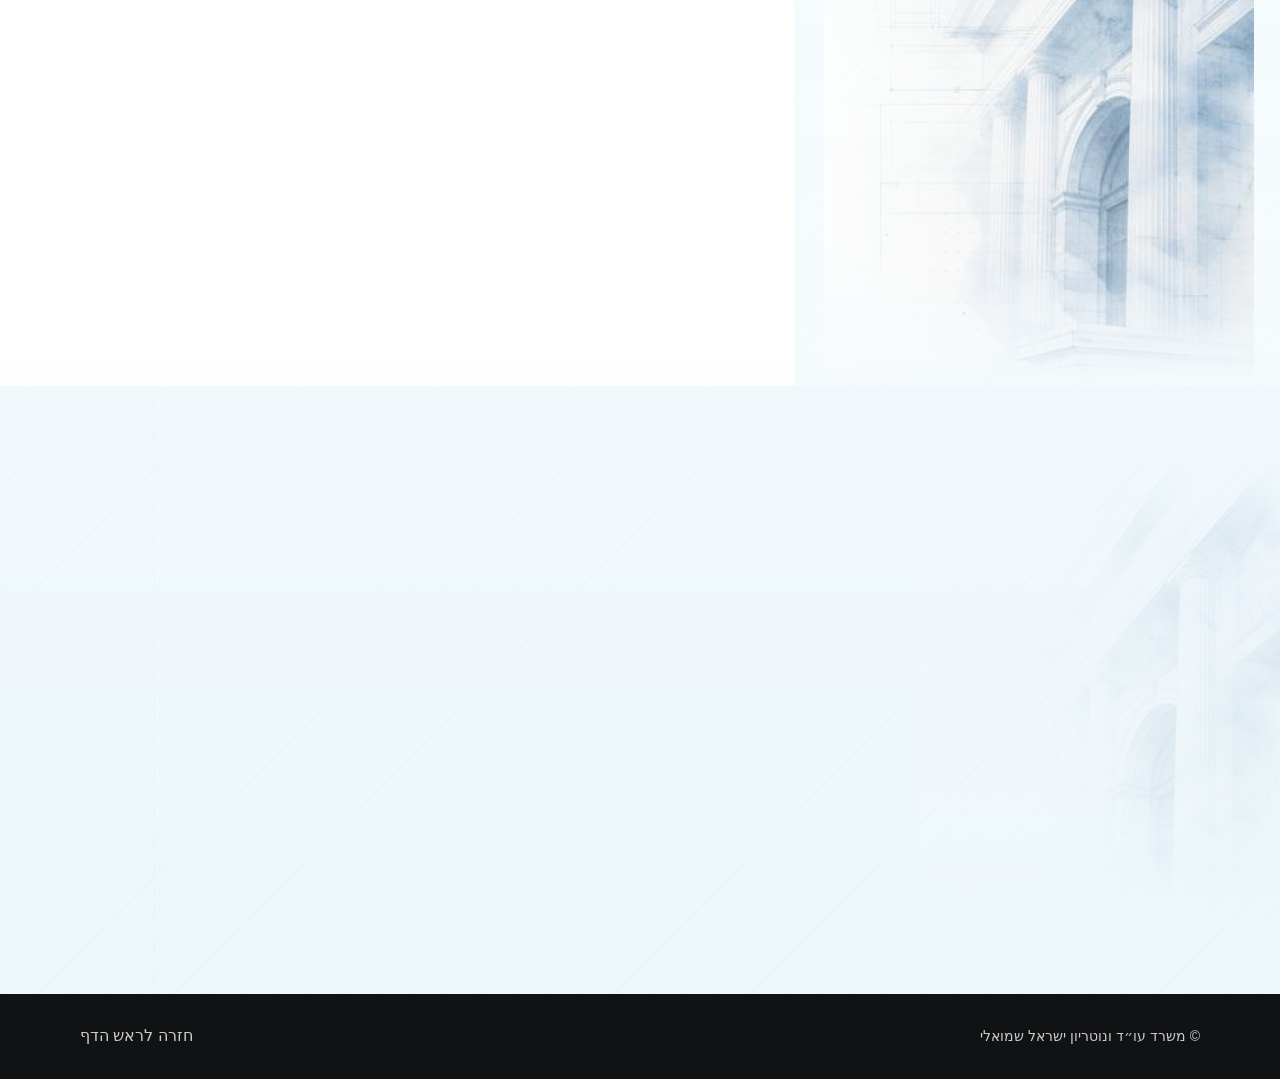
==== commit 6381bac2: "Refine inheritance dispute copy" ====
--- a/index.html
+++ b/index.html
@@ -450,8 +450,8 @@
                 <span class="lang-en">The office assists clients with wills, mutual wills, notarial wills, inheritance orders, probate orders, objections, estate administration and estate division agreements. The work begins with the desired outcome and continues through the right legal route in a direct, orderly and practical manner.</span>
               </p>
               <p>
-                <span class="lang-he">כאשר הירושה הופכת למחלוקת, נדרש ניהול משפטי מפוכח: בחינת ראיות, הפרדה בין הרגש לבין הטיעון המשפטי, ושמירה על דרך פעולה שמשרתת את התוצאה המבוקשת.</span>
-                <span class="lang-en">When an inheritance becomes disputed, the work calls for clear legal judgment: examining evidence, separating emotion from legal argument and preserving a course of action that serves the desired outcome.</span>
+                <span class="lang-he">כאשר יש מחלוקת על הירושה, נדרש ניהול משפטי מפוכח: היכרות עם עולם המשפט, ייצוג אינטרס הלקוח ואיזון בין הרגש לתמונה שעולה מהראיות.</span>
+                <span class="lang-en">When an inheritance is disputed, the work calls for clear legal judgment: familiarity with the legal process, representation of the client’s interest and balance between emotion and the picture that emerges from the evidence.</span>
               </p>
             </div>
           </div>
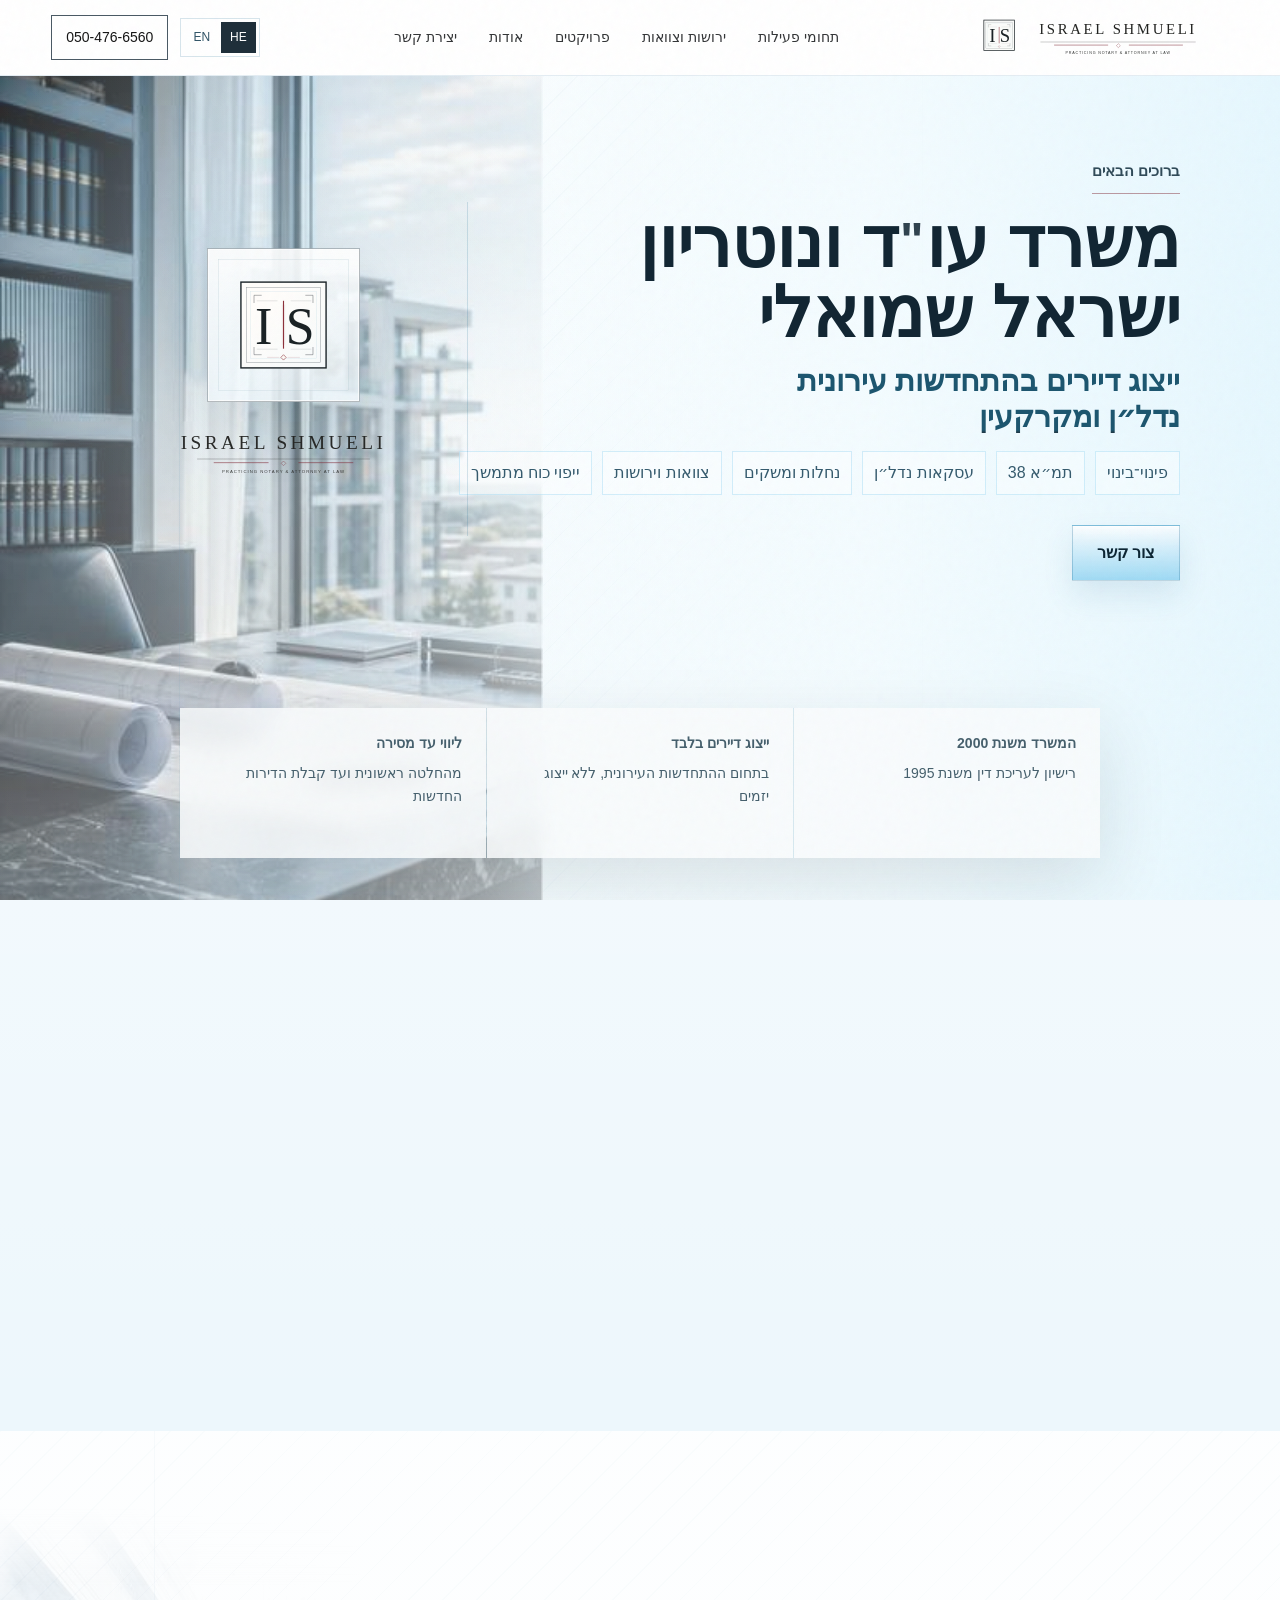
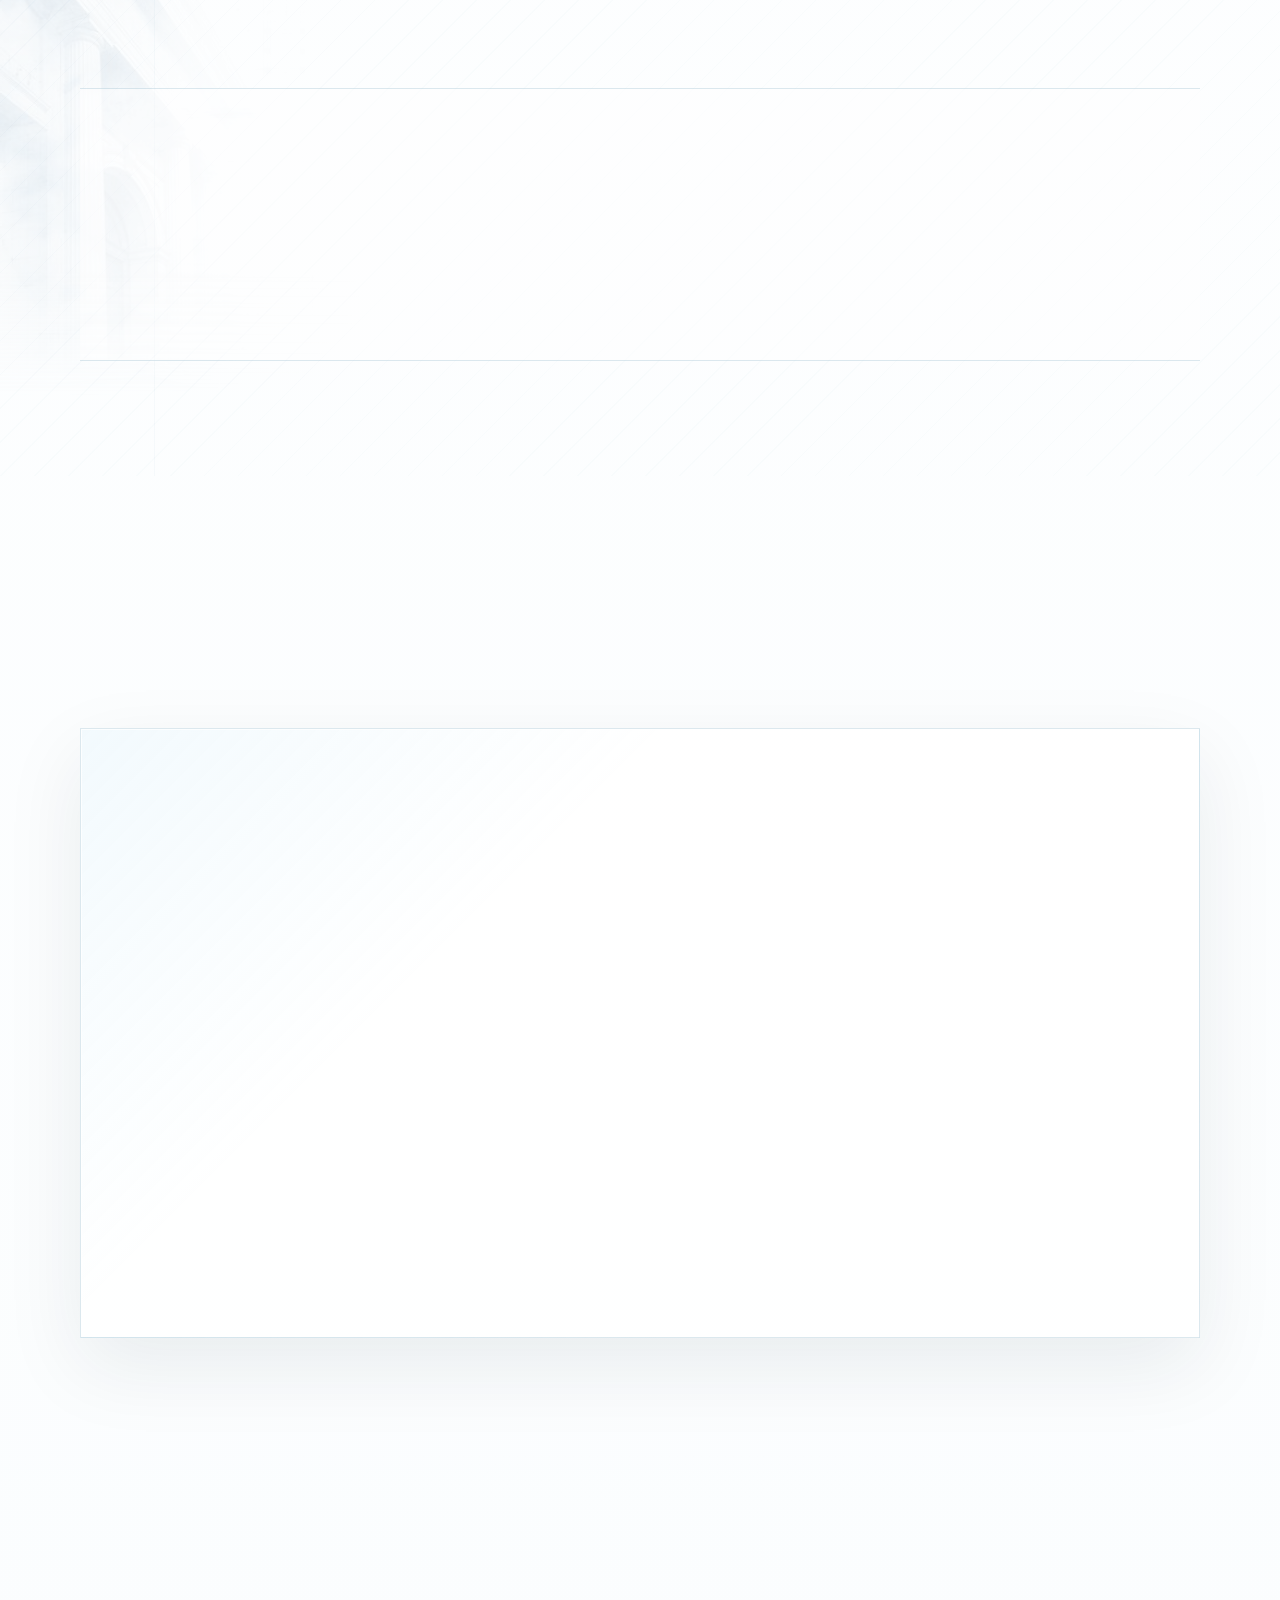
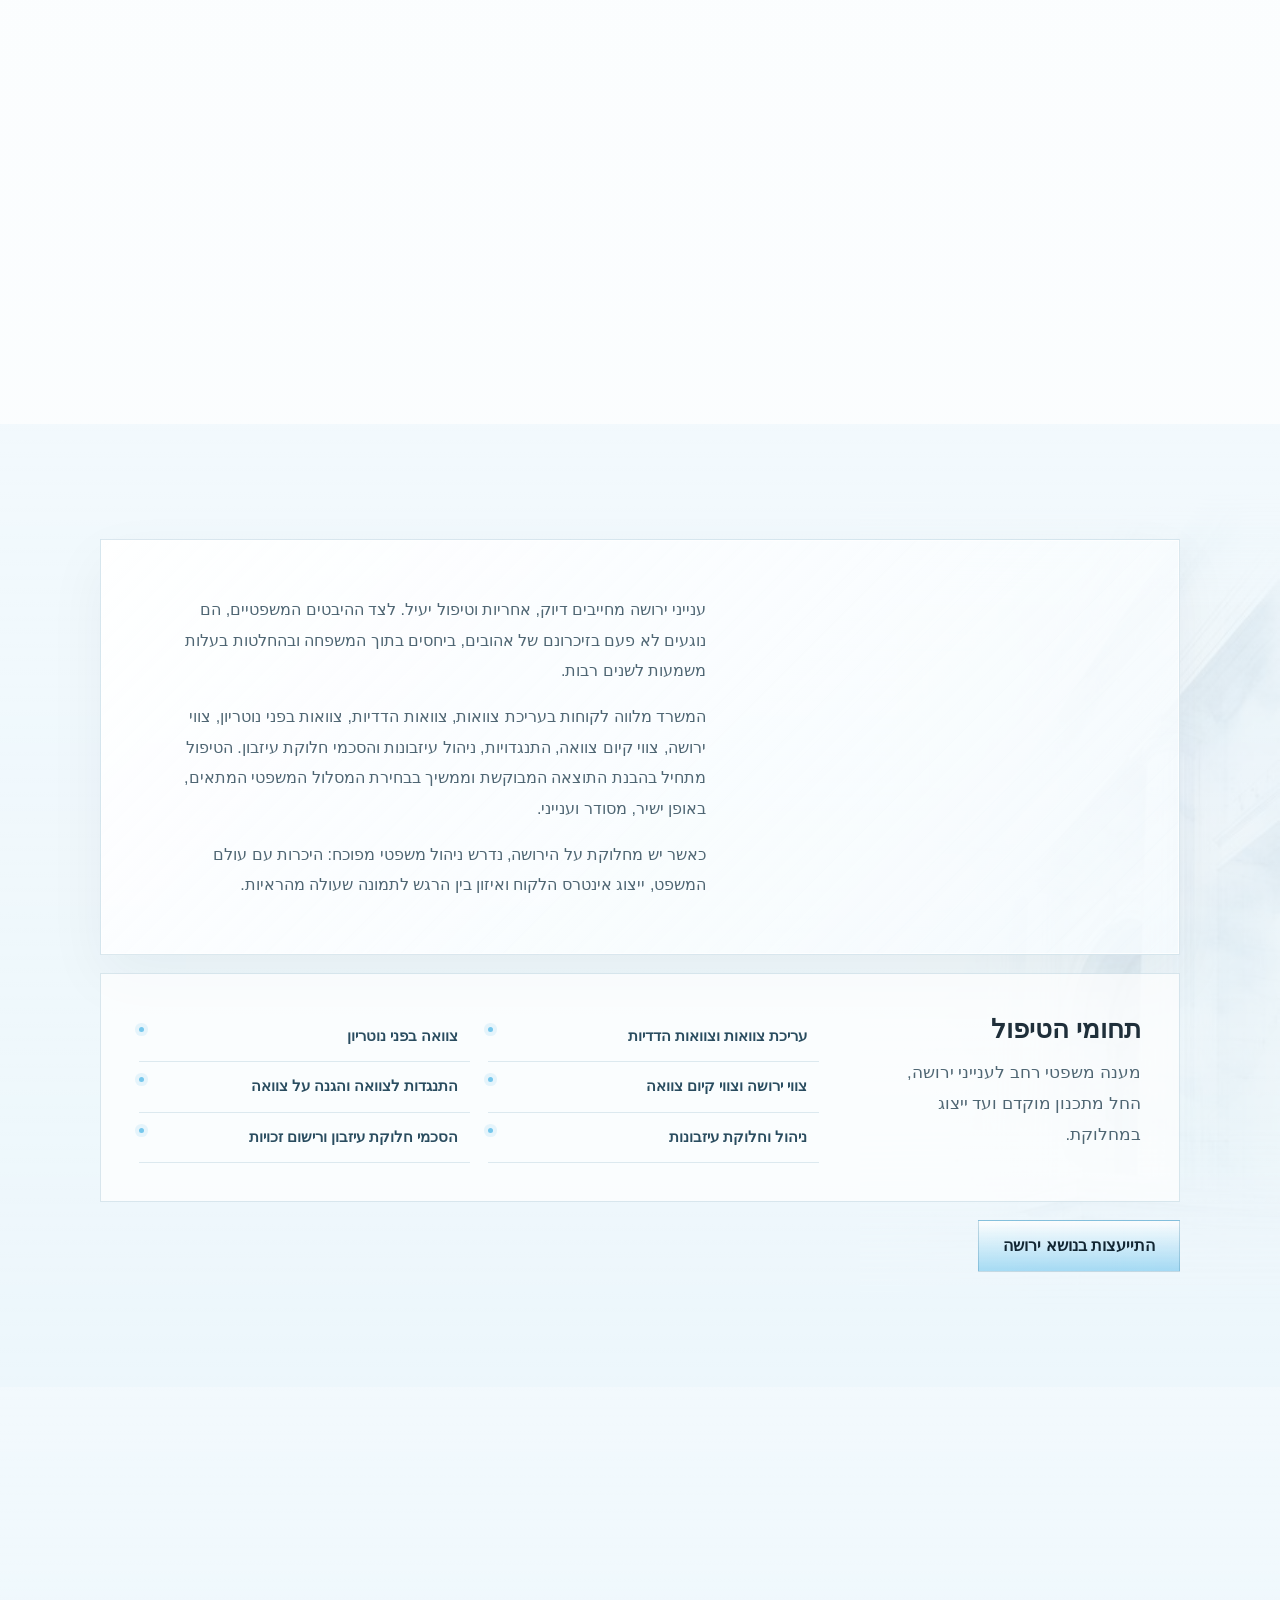
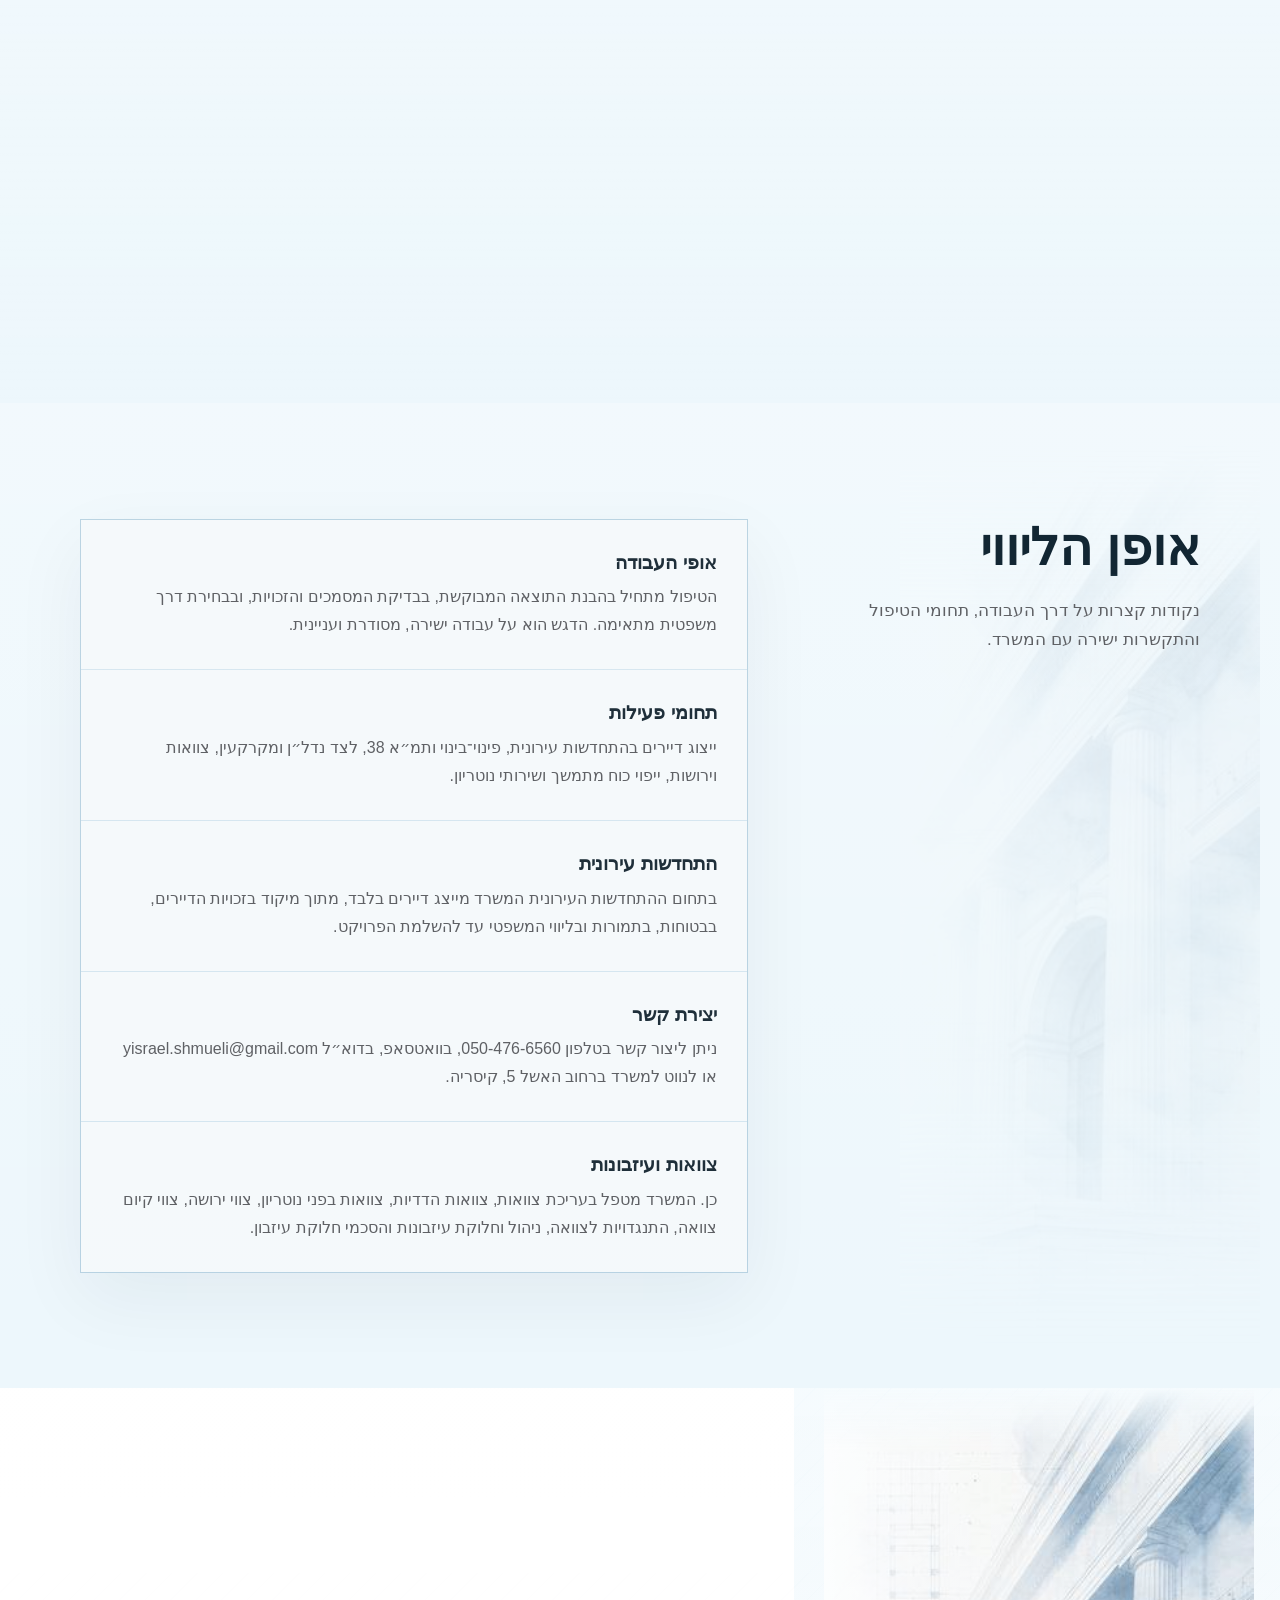
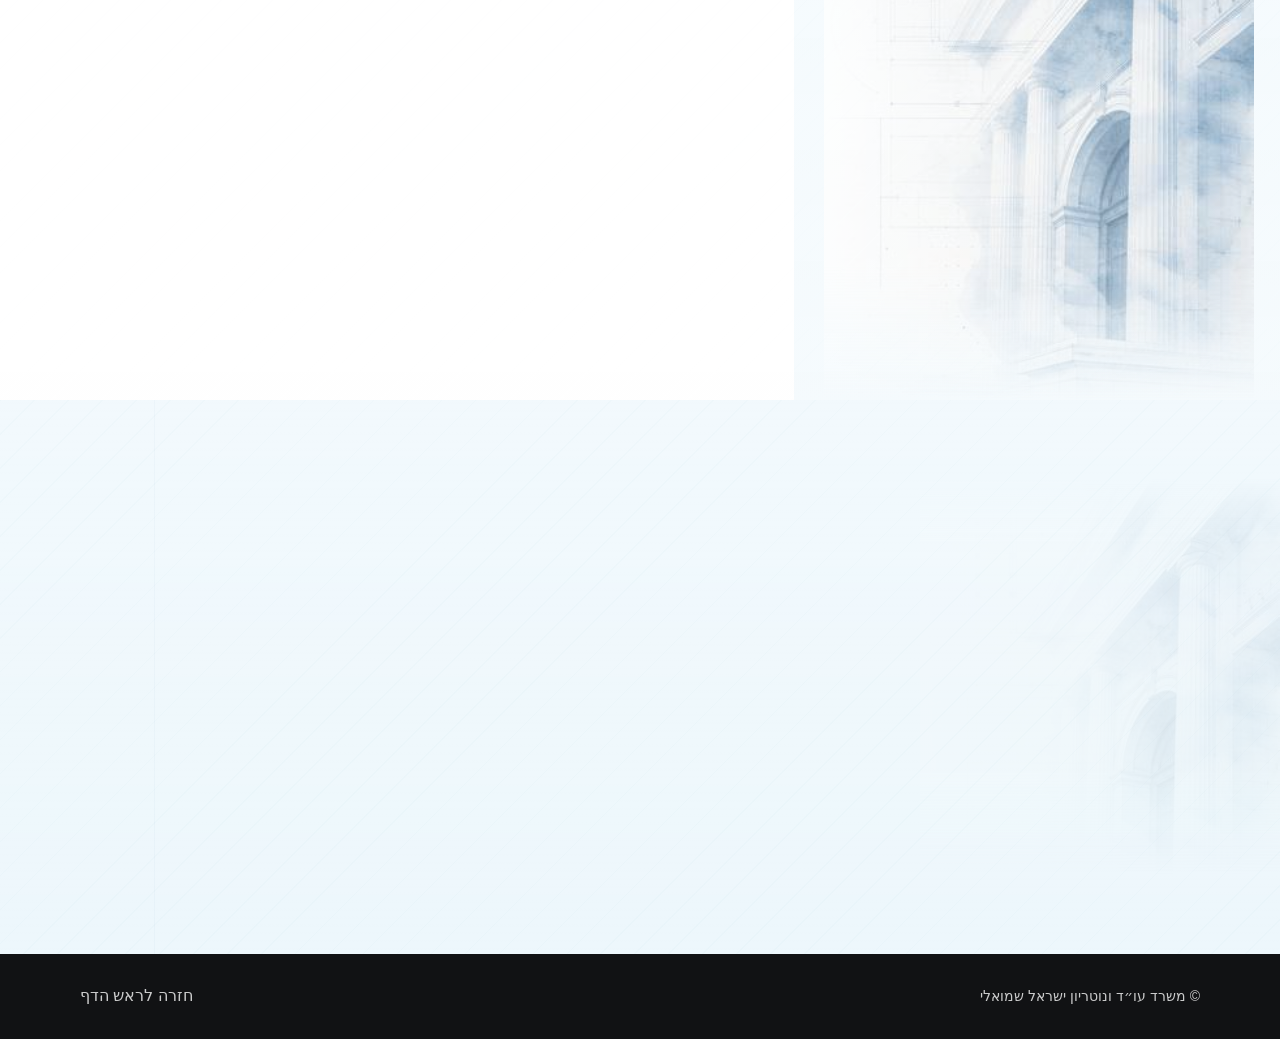
==== commit fc1b58af: "Add portfolio-level visual polish" ====
--- a/index.html
+++ b/index.html
@@ -38,9 +38,9 @@
       href="https://fonts.googleapis.com/css2?family=EB+Garamond:wght@400;500&family=IBM+Plex+Sans+Hebrew:wght@400;500;600;700&family=Inter:wght@500&display=swap"
       rel="stylesheet"
     />
-    <link rel="stylesheet" href="styles.css?v=20260713-refined-estates" />
+    <link rel="stylesheet" href="styles.css?v=20260713-premium-portfolio" />
     <link rel="stylesheet" href="hero.css?v=20260708-canvas-hero" />
-    <link rel="stylesheet" href="motion.css?v=20260706-editorial" />
+    <link rel="stylesheet" href="motion.css?v=20260713-premium" />
     <script src="motion.js?v=20260706-secure-lang" defer></script>
     <script type="application/ld+json">
       {
@@ -511,8 +511,8 @@
       <section class="faq-section" id="faq" aria-labelledby="faq-title">
         <div class="container faq-grid">
           <div class="section-heading align-start">
-            <h2 id="faq-title"><span class="lang-he">לפני יצירת קשר</span><span class="lang-en">Before Contacting The Office</span></h2>
-            <p><span class="lang-he">כמה נקודות קצרות שמסייעות להבין את אופי העבודה והתחומים המרכזיים.</span><span class="lang-en">A few focused notes on the office’s work and main areas of practice.</span></p>
+            <h2 id="faq-title"><span class="lang-he">אופן הליווי</span><span class="lang-en">Working With The Office</span></h2>
+            <p><span class="lang-he">נקודות קצרות על דרך העבודה, תחומי הטיפול והתקשרות ישירה עם המשרד.</span><span class="lang-en">Focused notes on the working style, core practice areas and direct contact with the office.</span></p>
           </div>
           <div class="faq-list">
             <article>
--- a/styles.css
+++ b/styles.css
@@ -455,10 +455,10 @@
     linear-gradient(
       180deg,
       var(--text-gradient-end, #122633) 0%,
-      var(--text-gradient-end, #122633) 91%,
-      #223744 97%,
-      #9aa6ab 99%,
-      #68767d 100%
+      var(--text-gradient-end, #122633) 93%,
+      #203744 97%,
+      #b7c4c9 99.1%,
+      #73828a 100%
     );
   -webkit-background-clip: text;
   background-clip: text;
@@ -570,13 +570,26 @@
   border: 1px solid rgba(38, 111, 152, 0.22);
   font-weight: 700;
   letter-spacing: 0;
+  transition: background .22s ease, border-color .22s ease, box-shadow .22s ease, transform .22s ease;
 }
 
 .btn.primary {
-  background: linear-gradient(180deg, #92d6f4 0%, #73c3e9 100%);
-  border-color: rgba(38, 111, 152, 0.18);
+  background:
+    linear-gradient(180deg, rgba(255,255,255,.72), rgba(134,207,240,.76)),
+    linear-gradient(90deg, rgba(255,255,255,.46), rgba(255,255,255,0));
+  border-color: rgba(38, 111, 152, 0.28);
   color: #0d2634;
-  box-shadow: 0 16px 34px rgba(38, 111, 152, 0.16);
+  box-shadow:
+    0 14px 30px rgba(38, 111, 152, 0.12),
+    inset 0 1px 0 rgba(255,255,255,.82);
+}
+
+.btn.primary:hover {
+  border-color: rgba(18, 38, 52, 0.34);
+  box-shadow:
+    0 18px 38px rgba(38, 111, 152, 0.16),
+    inset 0 1px 0 rgba(255,255,255,.9);
+  transform: translateY(-2px);
 }
 
 .btn.secondary {
@@ -1144,8 +1157,10 @@
   justify-content: center;
   min-height: 52px;
   padding-inline: 24px;
-  border: 1px solid rgba(38, 111, 152, 0.22);
-  background: linear-gradient(180deg, #8bd4f3, #62bee7);
+  border: 1px solid rgba(38, 111, 152, 0.26);
+  background:
+    linear-gradient(180deg, rgba(255,255,255,.74), rgba(132,205,240,.7)),
+    linear-gradient(90deg, rgba(255,255,255,.48), rgba(255,255,255,0));
   color: #122633;
   font-weight: 800;
   text-decoration: none;
@@ -1483,6 +1498,131 @@
 
 .email-card {
   grid-column: span 2;
+}
+
+.service-grid {
+  gap: 0;
+  border-block: 1px solid rgba(38, 111, 152, 0.16);
+  background: rgba(255, 255, 255, 0.42);
+}
+
+.service-grid article {
+  min-height: 248px;
+  padding: clamp(26px, 3vw, 36px);
+  border: 0;
+  border-inline-start: 1px solid rgba(38, 111, 152, 0.13);
+  background:
+    linear-gradient(180deg, rgba(255,255,255,.68), rgba(255,255,255,.38));
+  box-shadow: none;
+}
+
+.service-grid article:last-child {
+  border-inline-start: 0;
+}
+
+html[data-lang="en"] .service-grid article {
+  border-inline-start: 0;
+  border-inline-end: 1px solid rgba(38, 111, 152, 0.13);
+}
+
+html[data-lang="en"] .service-grid article:last-child {
+  border-inline-end: 0;
+}
+
+.service-grid article::before {
+  width: 34px;
+  height: 1px;
+  margin-block-end: 24px;
+  background: rgba(126, 36, 48, 0.38);
+}
+
+.service-grid h3 {
+  font-size: clamp(20px, 2vw, 24px);
+  line-height: 1.32;
+}
+
+.service-grid p {
+  color: #607380;
+  font-size: 15.5px;
+  line-height: 1.78;
+}
+
+.project-list article {
+  background:
+    linear-gradient(180deg, rgba(255,255,255,.88), rgba(255,255,255,.62));
+  box-shadow: none;
+}
+
+.sources-grid li,
+.faq-list article,
+.contact-card {
+  background: rgba(255, 255, 255, 0.76);
+  box-shadow: none;
+}
+
+.contact-grid {
+  grid-template-columns: minmax(280px, .86fr) minmax(360px, 1.14fr);
+  align-items: start;
+}
+
+.contact-actions {
+  position: relative;
+  gap: 0;
+  border: 1px solid rgba(38, 111, 152, 0.17);
+  background:
+    linear-gradient(135deg, rgba(255,255,255,.82), rgba(236,248,254,.42)),
+    repeating-linear-gradient(135deg, rgba(38,111,152,.024) 0 1px, transparent 1px 22px);
+  box-shadow:
+    0 26px 70px rgba(18, 38, 52, 0.055),
+    inset 0 1px 0 rgba(255,255,255,.92);
+}
+
+.contact-card {
+  min-height: 118px;
+  border: 0;
+  border-inline-start: 1px solid rgba(38, 111, 152, 0.12);
+  border-block-end: 1px solid rgba(38, 111, 152, 0.12);
+  background: transparent;
+  transition: background .2s ease, transform .2s ease;
+}
+
+.contact-card:nth-child(2n) {
+  border-inline-start: 0;
+}
+
+.contact-card:nth-last-child(-n + 2) {
+  border-block-end: 1px solid rgba(38, 111, 152, 0.12);
+}
+
+.contact-card:hover {
+  background: rgba(255, 255, 255, 0.46);
+  transform: translateY(-1px);
+}
+
+.contact-card strong {
+  color: #142937;
+}
+
+.email-card {
+  grid-column: 1 / -1;
+  min-height: 104px;
+}
+
+.contact-card[href*="google.com"] {
+  grid-column: 1 / -1;
+  min-height: 100px;
+  border-block-end: 0;
+}
+
+.email-card,
+.contact-card[href*="google.com"] {
+  display: grid;
+  grid-template-columns: minmax(92px, .38fr) minmax(0, 1fr);
+  align-items: center;
+}
+
+.contact-card[href^="mailto"] strong {
+  letter-spacing: .01em;
 }
 
 .site-footer {
@@ -1861,6 +2001,27 @@
     grid-template-columns: 1fr;
   }
 
+  .service-grid {
+    border: 1px solid rgba(38, 111, 152, 0.16);
+  }
+
+  .service-grid article,
+  html[data-lang="en"] .service-grid article {
+    min-height: auto;
+    border-inline: 0;
+    border-block-end: 1px solid rgba(38, 111, 152, 0.13);
+    text-align: center;
+  }
+
+  .service-grid article:last-child,
+  html[data-lang="en"] .service-grid article:last-child {
+    border-block-end: 0;
+  }
+
+  .service-grid article::before {
+    margin-inline: auto;
+  }
+
   .estates-expanded {
     gap: 24px;
   }
@@ -1966,6 +2127,11 @@
 
   .faq-section .section-heading h2 {
     font-size: clamp(30px, 8vw, 38px);
+  }
+
+  .section-heading.align-start {
+    margin-inline: auto;
+    text-align: center;
   }
 
   .intro-section,
@@ -2032,7 +2198,37 @@
     grid-template-columns: 1fr;
   }
 
+  .contact-grid > div:first-child {
+    max-width: 340px;
+    margin-inline: auto;
+    text-align: center;
+  }
+
+  .contact-card,
+  .email-card,
+  .contact-card[href*="google.com"] {
+    display: grid;
+    grid-template-columns: 1fr;
+    justify-items: center;
+    min-height: 110px;
+    text-align: center;
+    border-inline: 0;
+  }
+
+  .contact-card[href^="mailto"] strong {
+    width: 100%;
+    text-align: center;
+  }
+
+  .faq-list article {
+    text-align: center;
+  }
+
   .email-card {
+    grid-column: auto;
+  }
+
+  .contact-card[href*="google.com"] {
     grid-column: auto;
   }
 
--- a/motion.css
+++ b/motion.css
@@ -50,18 +50,16 @@
 
 .motion-ready [data-reveal] {
   opacity: 0;
-  filter: blur(5px);
-  transform: translate3d(0, 16px, 0);
+  filter: none;
+  transform: translate3d(0, 12px, 0);
   transition:
     opacity .72s var(--editorial-ease),
-    filter .72s var(--editorial-ease),
     transform .72s var(--editorial-ease);
   transition-delay: calc(var(--reveal-index, 0) * 55ms);
 }
 
 .motion-ready [data-reveal].is-visible {
   opacity: 1;
-  filter: blur(0);
   transform: translate3d(0, 0, 0);
 }
 
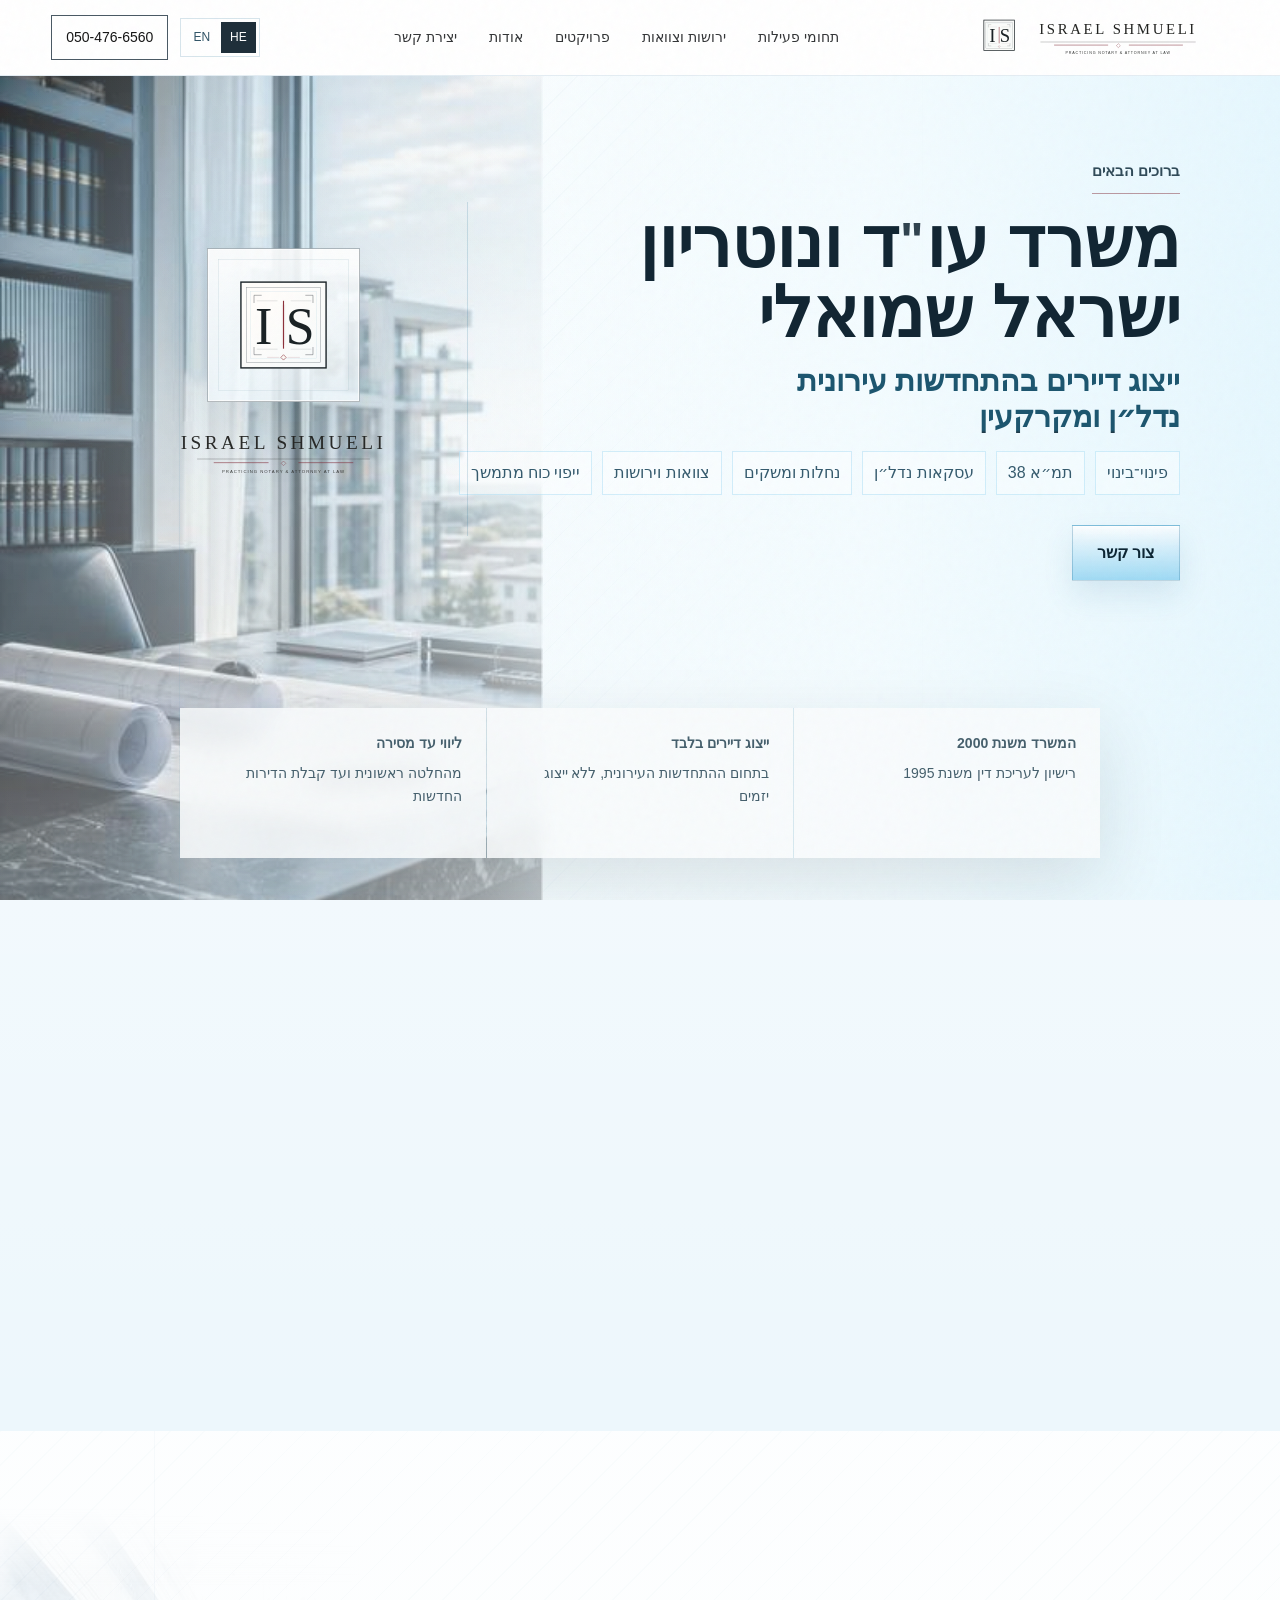
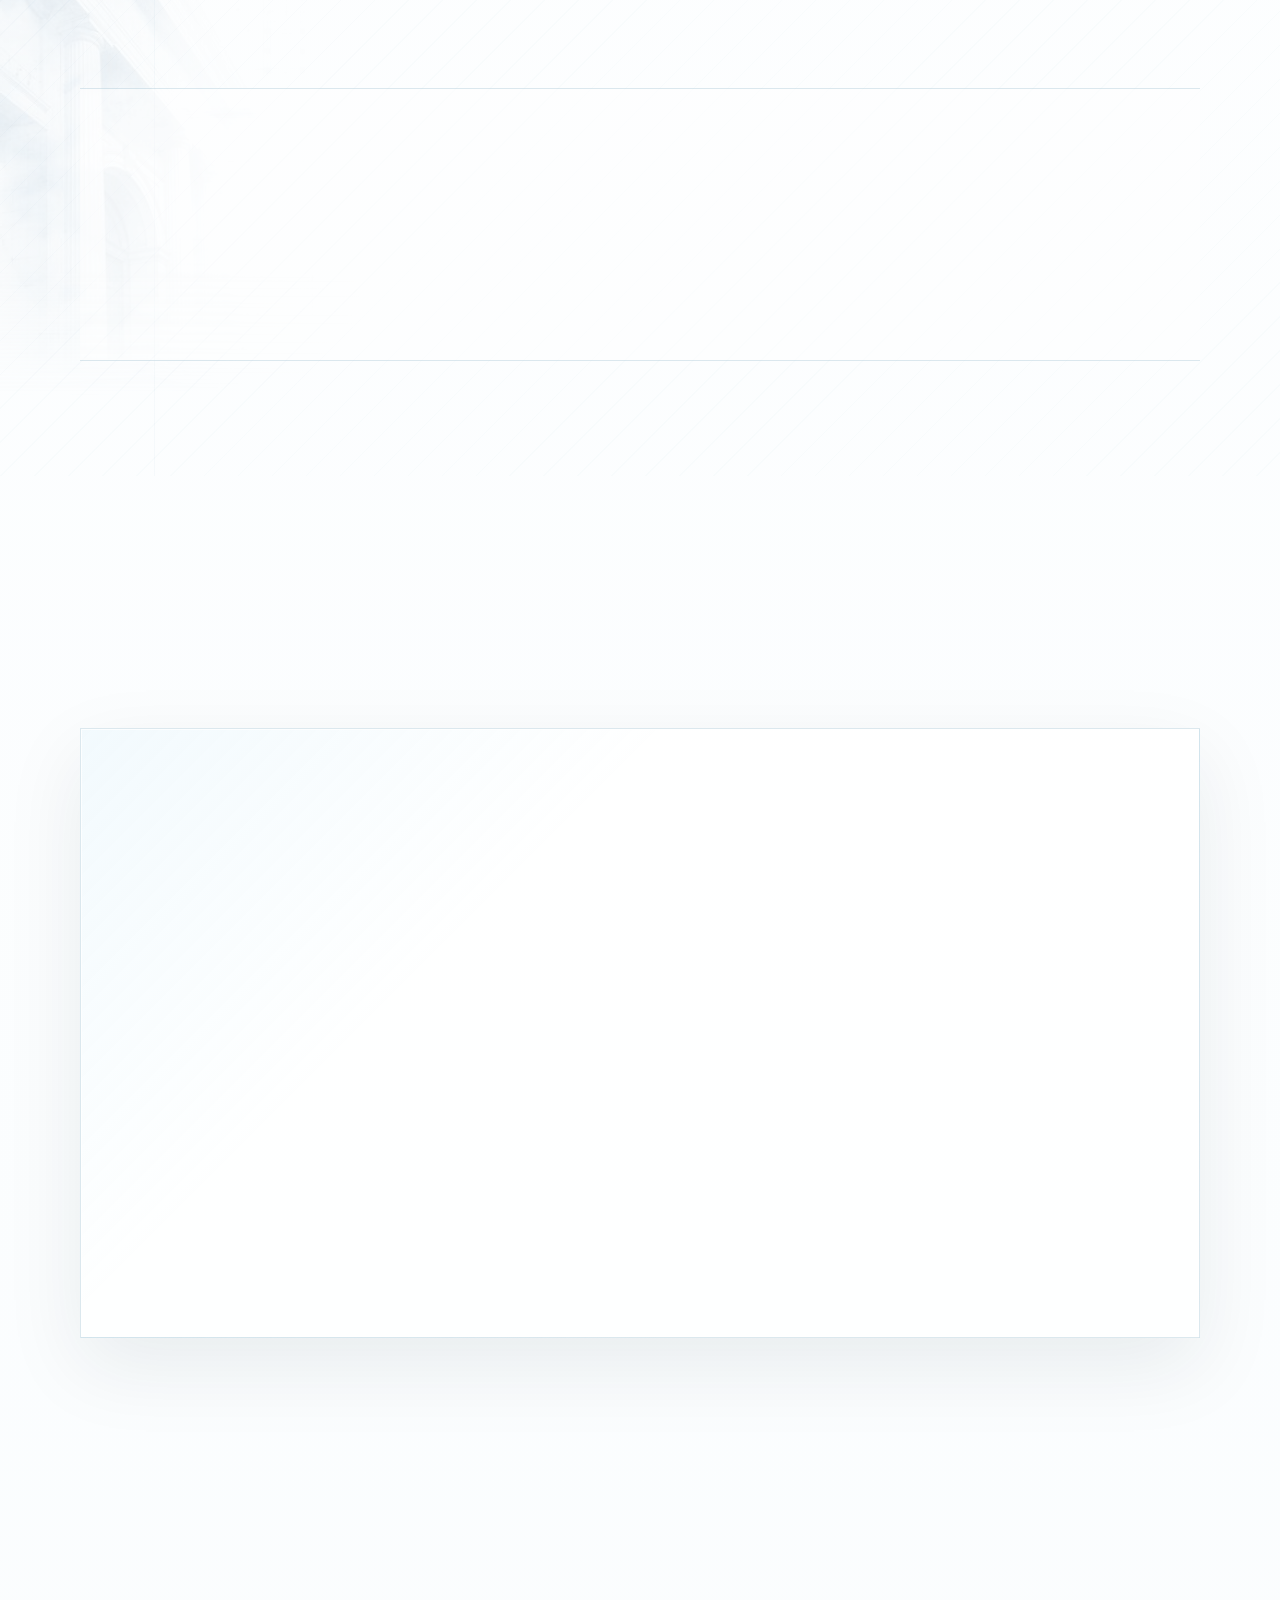
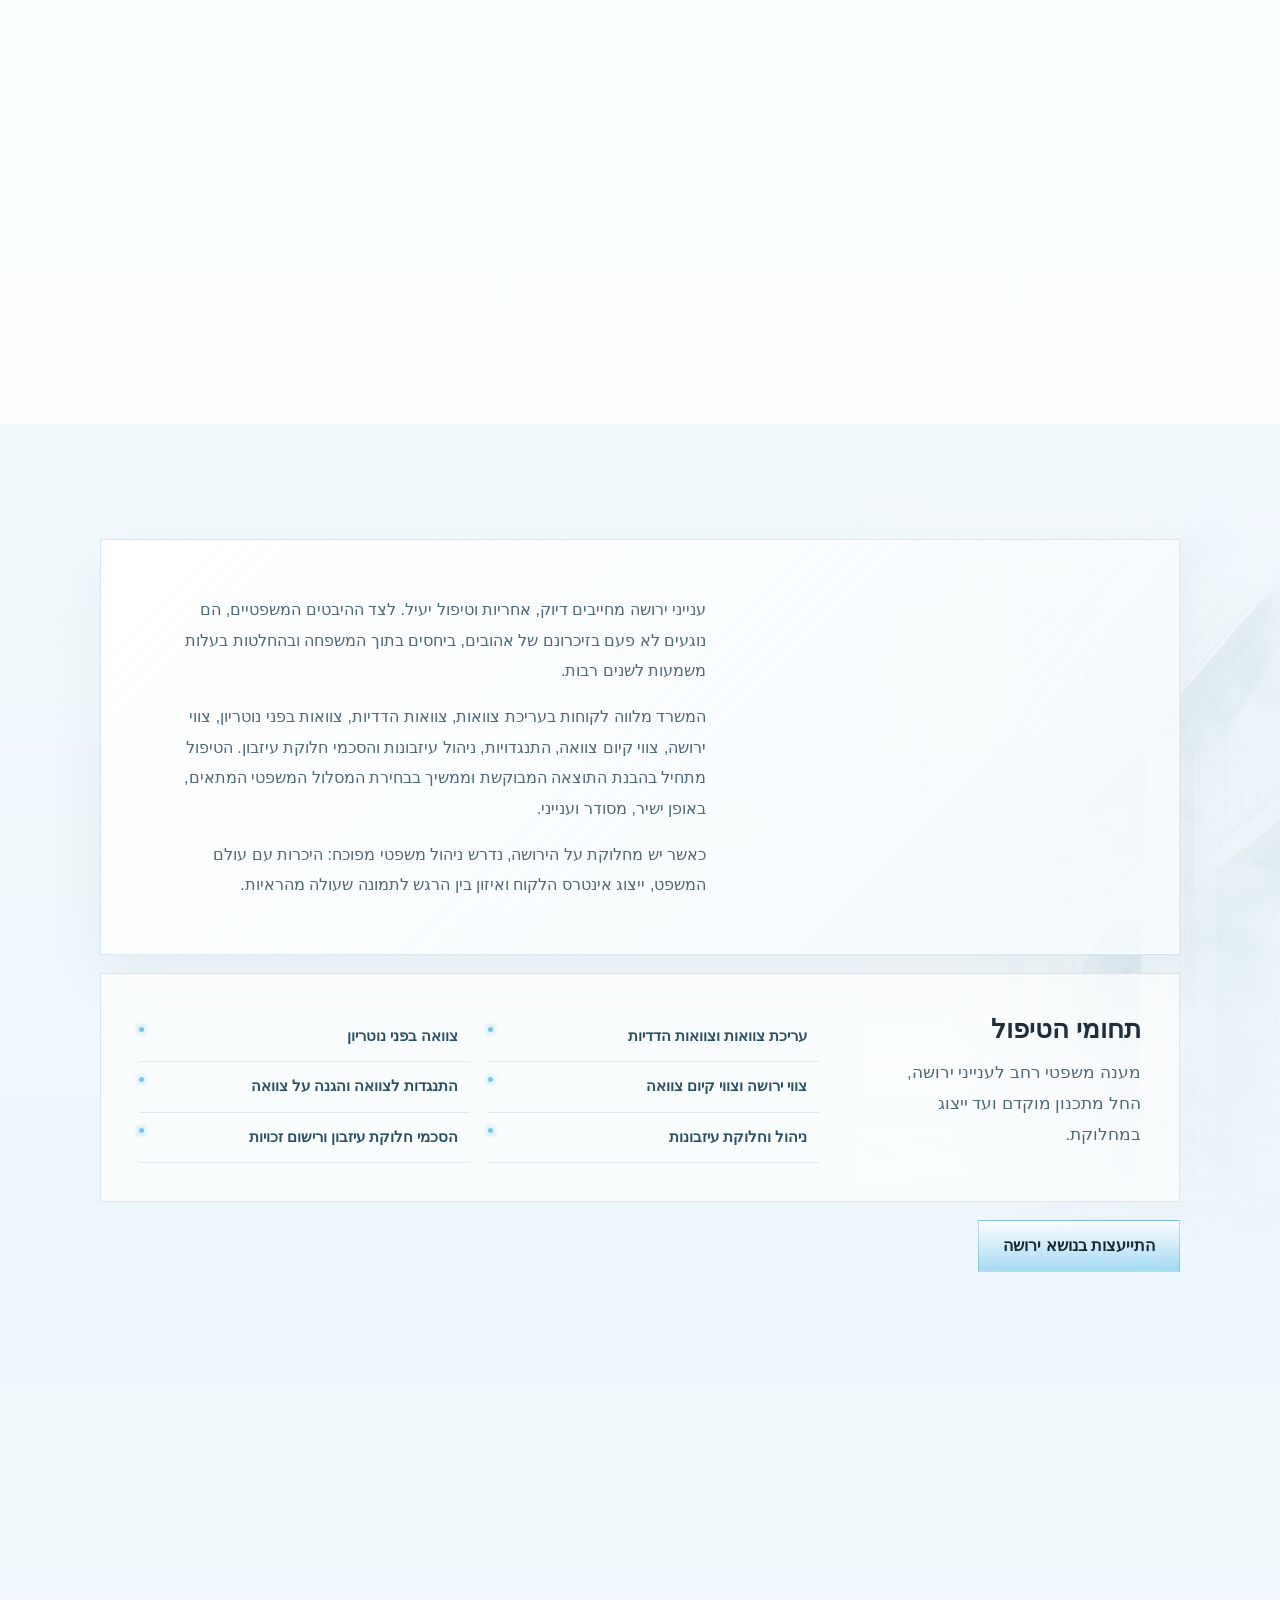
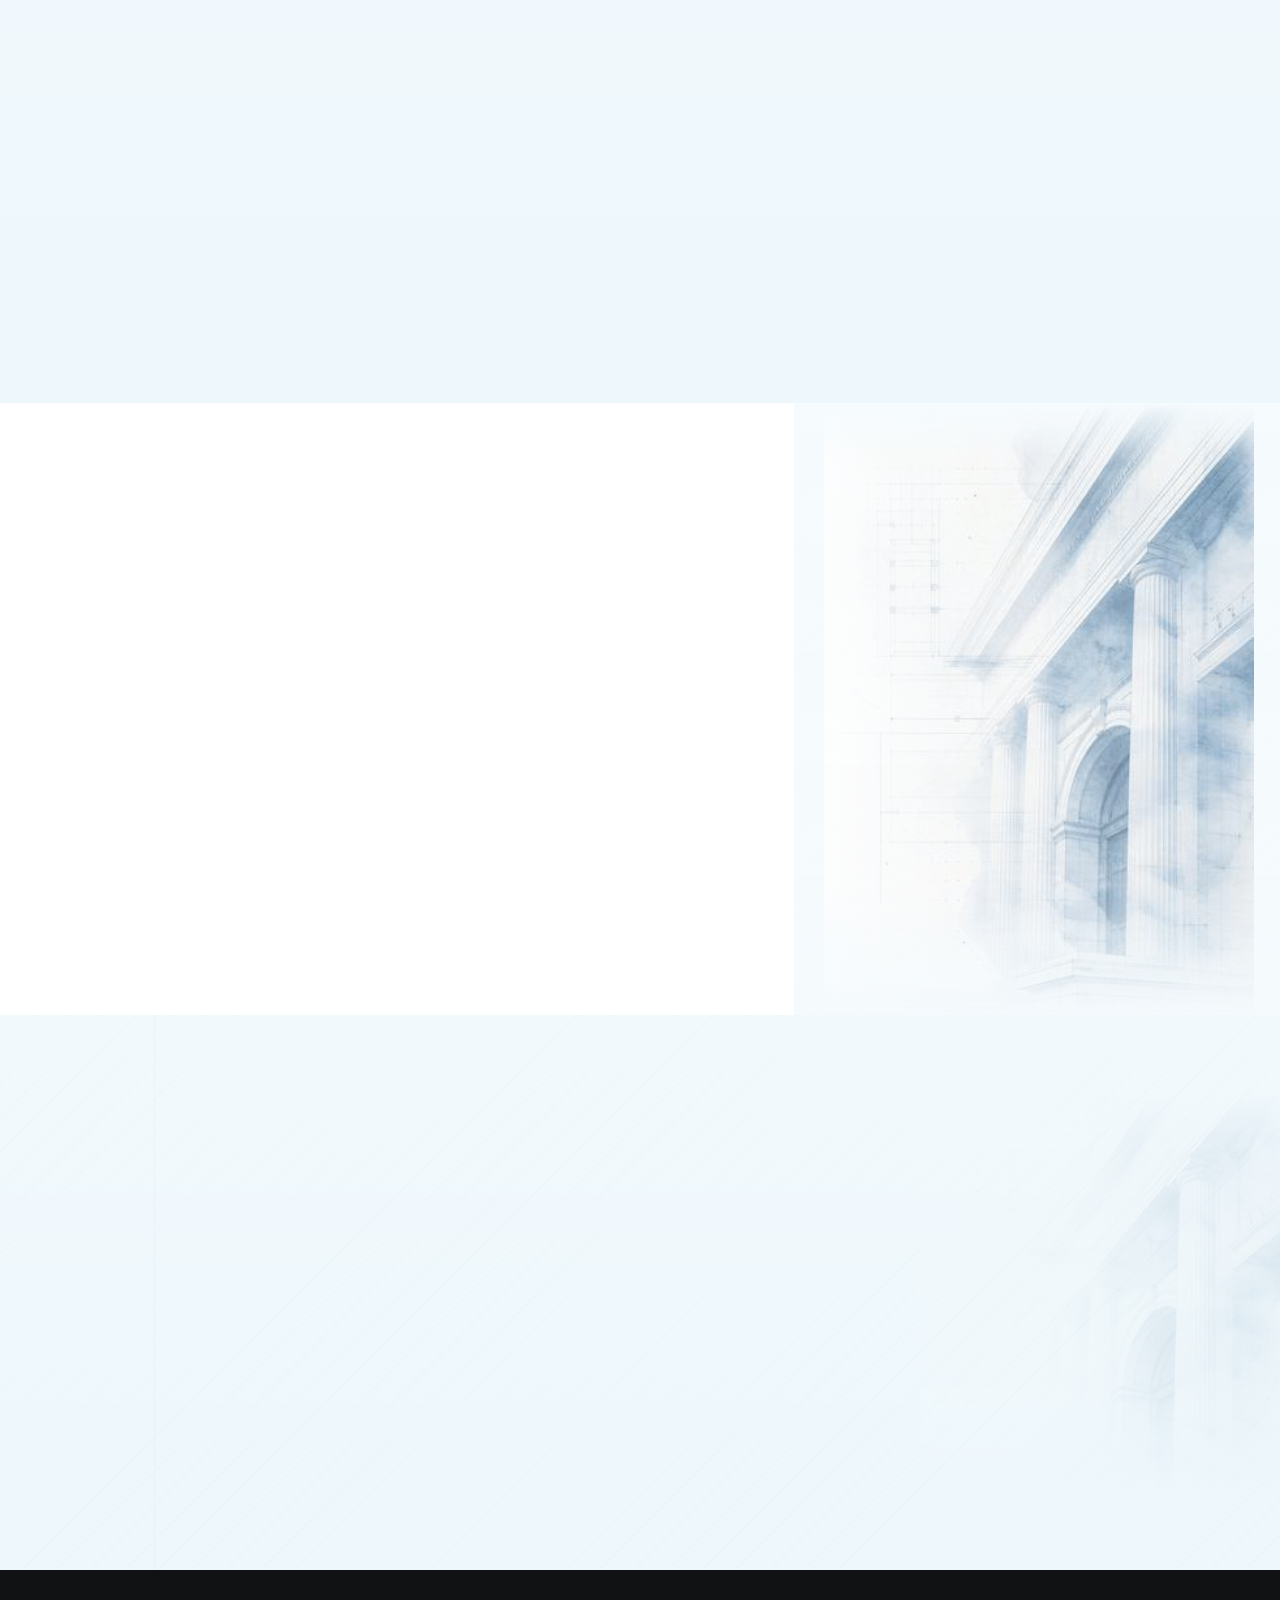
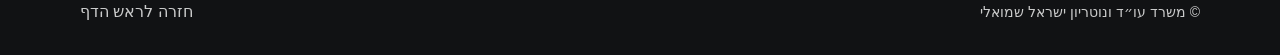
==== commit 041fa4e4: "Remove guidance section and restore reveal motion" ====
--- a/index.html
+++ b/index.html
@@ -40,7 +40,7 @@
     />
     <link rel="stylesheet" href="styles.css?v=20260713-premium-portfolio" />
     <link rel="stylesheet" href="hero.css?v=20260708-canvas-hero" />
-    <link rel="stylesheet" href="motion.css?v=20260713-premium" />
+    <link rel="stylesheet" href="motion.css?v=20260713-restore-reveal" />
     <script src="motion.js?v=20260706-secure-lang" defer></script>
     <script type="application/ld+json">
       {
@@ -156,52 +156,6 @@
             ]
           },
           {
-            "@type": "FAQPage",
-            "@id": "https://israelshmuelilaw.com/#faq",
-            "mainEntity": [
-              {
-                "@type": "Question",
-                "name": "כיצד מתנהל הטיפול המשפטי במשרד?",
-                "acceptedAnswer": {
-                  "@type": "Answer",
-                  "text": "הטיפול מתחיל בהבנת התוצאה המבוקשת, בבדיקת המסמכים והזכויות, ובבחירת דרך משפטית מתאימה. הדגש הוא על עבודה ישירה, מסודרת ועניינית."
-                }
-              },
-              {
-                "@type": "Question",
-                "name": "תחומי הפעילות של המשרד",
-                "acceptedAnswer": {
-                  "@type": "Answer",
-                  "text": "המשרד עוסק בייצוג דיירים בהתחדשות עירונית, פינוי־בינוי ותמ״א 38, לצד עסקאות נדל״ן ומקרקעין, צוואות וירושות, ייפוי כוח מתמשך ושירותי נוטריון."
-                }
-              },
-              {
-                "@type": "Question",
-                "name": "ייצוג דיירים בהתחדשות עירונית",
-                "acceptedAnswer": {
-                  "@type": "Answer",
-                  "text": "בתחום ההתחדשות העירונית המשרד מייצג דיירים בלבד, מתוך מיקוד בזכויות הדיירים, בבחירת יזם מתאים, בבטוחות, בתמורות ובליווי המשפטי עד להשלמת הפרויקט."
-                }
-              },
-              {
-                "@type": "Question",
-                "name": "יצירת קשר עם משרד ישראל שמואלי",
-                "acceptedAnswer": {
-                  "@type": "Answer",
-                  "text": "ניתן ליצור קשר בטלפון 050-476-6560, בוואטסאפ, בדוא״ל yisrael.shmueli@gmail.com או לנווט למשרד ברחוב האשל 5, קיסריה."
-                }
-              },
-              {
-                "@type": "Question",
-                "name": "צוואות, ירושות וניהול עיזבונות",
-                "acceptedAnswer": {
-                  "@type": "Answer",
-                  "text": "כן. המשרד מטפל בעריכת צוואות, צוואות הדדיות, צוואות בפני נוטריון, צווי ירושה, צווי קיום צוואה, התנגדויות לצוואה, ניהול וחלוקת עיזבונות והסכמי חלוקת עיזבון."
-                }
-              }
-            ]
-          },
-          {
             "@type": "BreadcrumbList",
             "@id": "https://israelshmuelilaw.com/#breadcrumb",
             "itemListElement": [
@@ -508,37 +462,6 @@
         </div>
       </section>
 
-      <section class="faq-section" id="faq" aria-labelledby="faq-title">
-        <div class="container faq-grid">
-          <div class="section-heading align-start">
-            <h2 id="faq-title"><span class="lang-he">אופן הליווי</span><span class="lang-en">Working With The Office</span></h2>
-            <p><span class="lang-he">נקודות קצרות על דרך העבודה, תחומי הטיפול והתקשרות ישירה עם המשרד.</span><span class="lang-en">Focused notes on the working style, core practice areas and direct contact with the office.</span></p>
-          </div>
-          <div class="faq-list">
-            <article>
-              <h3><span class="lang-he">אופי העבודה</span><span class="lang-en">Working Style</span></h3>
-              <p><span class="lang-he">הטיפול מתחיל בהבנת התוצאה המבוקשת, בבדיקת המסמכים והזכויות, ובבחירת דרך משפטית מתאימה. הדגש הוא על עבודה ישירה, מסודרת ועניינית.</span><span class="lang-en">The work begins with the desired outcome, review of documents and rights, and selection of a suitable legal route. The emphasis is direct, orderly and practical work.</span></p>
-            </article>
-            <article>
-              <h3><span class="lang-he">תחומי פעילות</span><span class="lang-en">Practice Areas</span></h3>
-              <p><span class="lang-he">ייצוג דיירים בהתחדשות עירונית, פינוי־בינוי ותמ״א 38, לצד נדל״ן ומקרקעין, צוואות וירושות, ייפוי כוח מתמשך ושירותי נוטריון.</span><span class="lang-en">Tenant representation in urban renewal, evacuation and reconstruction and TAMA 38, alongside real estate, wills and estates, lasting power of attorney and notarial services.</span></p>
-            </article>
-            <article>
-              <h3><span class="lang-he">התחדשות עירונית</span><span class="lang-en">Urban Renewal</span></h3>
-              <p><span class="lang-he">בתחום ההתחדשות העירונית המשרד מייצג דיירים בלבד, מתוך מיקוד בזכויות הדיירים, בבטוחות, בתמורות ובליווי המשפטי עד להשלמת הפרויקט.</span><span class="lang-en">In urban renewal, the office represents tenants only, focusing on tenant rights, guarantees, consideration and legal support through completion.</span></p>
-            </article>
-            <article>
-              <h3><span class="lang-he">יצירת קשר</span><span class="lang-en">Contact</span></h3>
-              <p><span class="lang-he">ניתן ליצור קשר בטלפון 050-476-6560, בוואטסאפ, בדוא״ל yisrael.shmueli@gmail.com או לנווט למשרד ברחוב האשל 5, קיסריה.</span><span class="lang-en">You can call 050-476-6560, send a WhatsApp message, email yisrael.shmueli@gmail.com or navigate to HaEshel 5, Caesarea.</span></p>
-            </article>
-            <article>
-              <h3><span class="lang-he">צוואות ועיזבונות</span><span class="lang-en">Wills And Estates</span></h3>
-              <p><span class="lang-he">כן. המשרד מטפל בעריכת צוואות, צוואות הדדיות, צוואות בפני נוטריון, צווי ירושה, צווי קיום צוואה, התנגדויות לצוואה, ניהול וחלוקת עיזבונות והסכמי חלוקת עיזבון.</span><span class="lang-en">Yes. The office handles wills, mutual wills, notarial wills, inheritance orders, probate orders, objections, estate administration and estate division agreements.</span></p>
-            </article>
-          </div>
-        </div>
-      </section>
-
       <section class="about-section" id="about" aria-labelledby="about-title">
         <div class="container about-grid about-grid-single">
           <div class="about-card">
--- a/motion.css
+++ b/motion.css
@@ -50,16 +50,18 @@
 
 .motion-ready [data-reveal] {
   opacity: 0;
-  filter: none;
-  transform: translate3d(0, 12px, 0);
+  filter: blur(5px);
+  transform: translate3d(0, 16px, 0);
   transition:
     opacity .72s var(--editorial-ease),
+    filter .72s var(--editorial-ease),
     transform .72s var(--editorial-ease);
   transition-delay: calc(var(--reveal-index, 0) * 55ms);
 }
 
 .motion-ready [data-reveal].is-visible {
   opacity: 1;
+  filter: blur(0);
   transform: translate3d(0, 0, 0);
 }
 
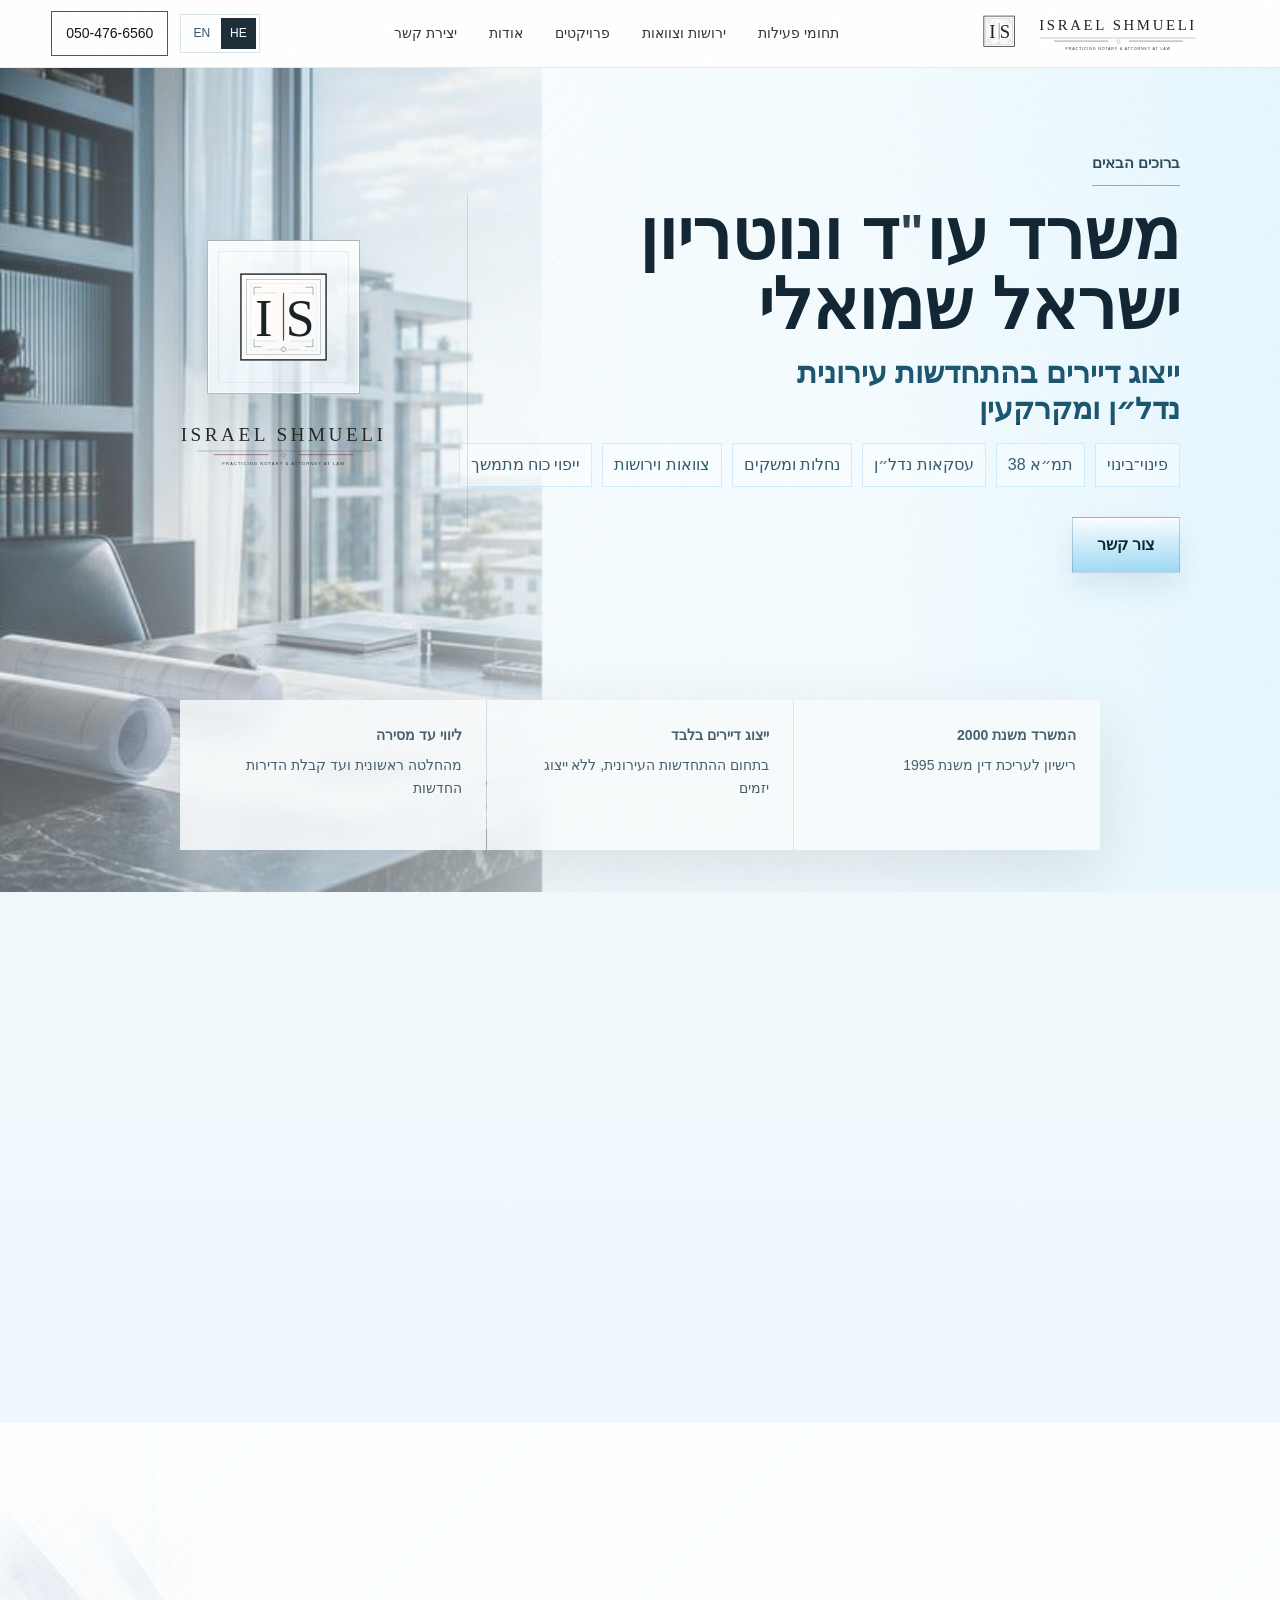
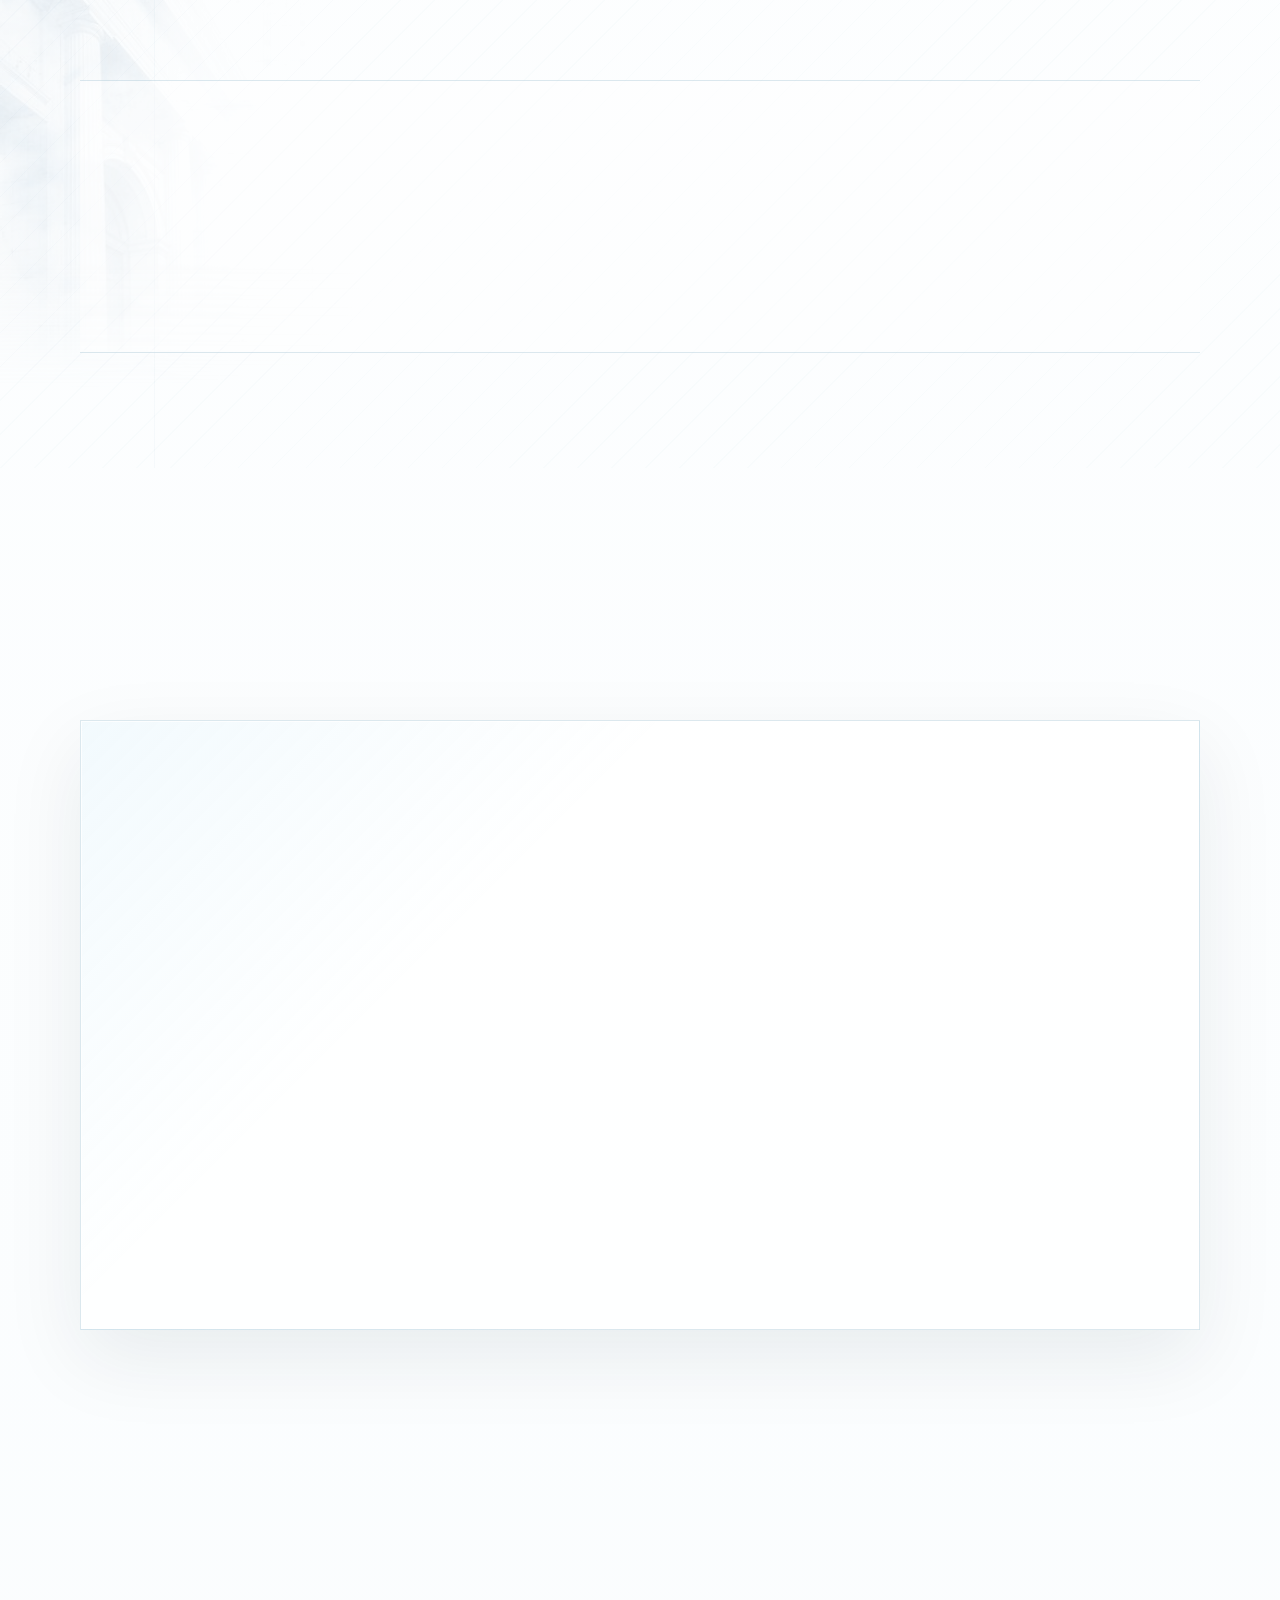
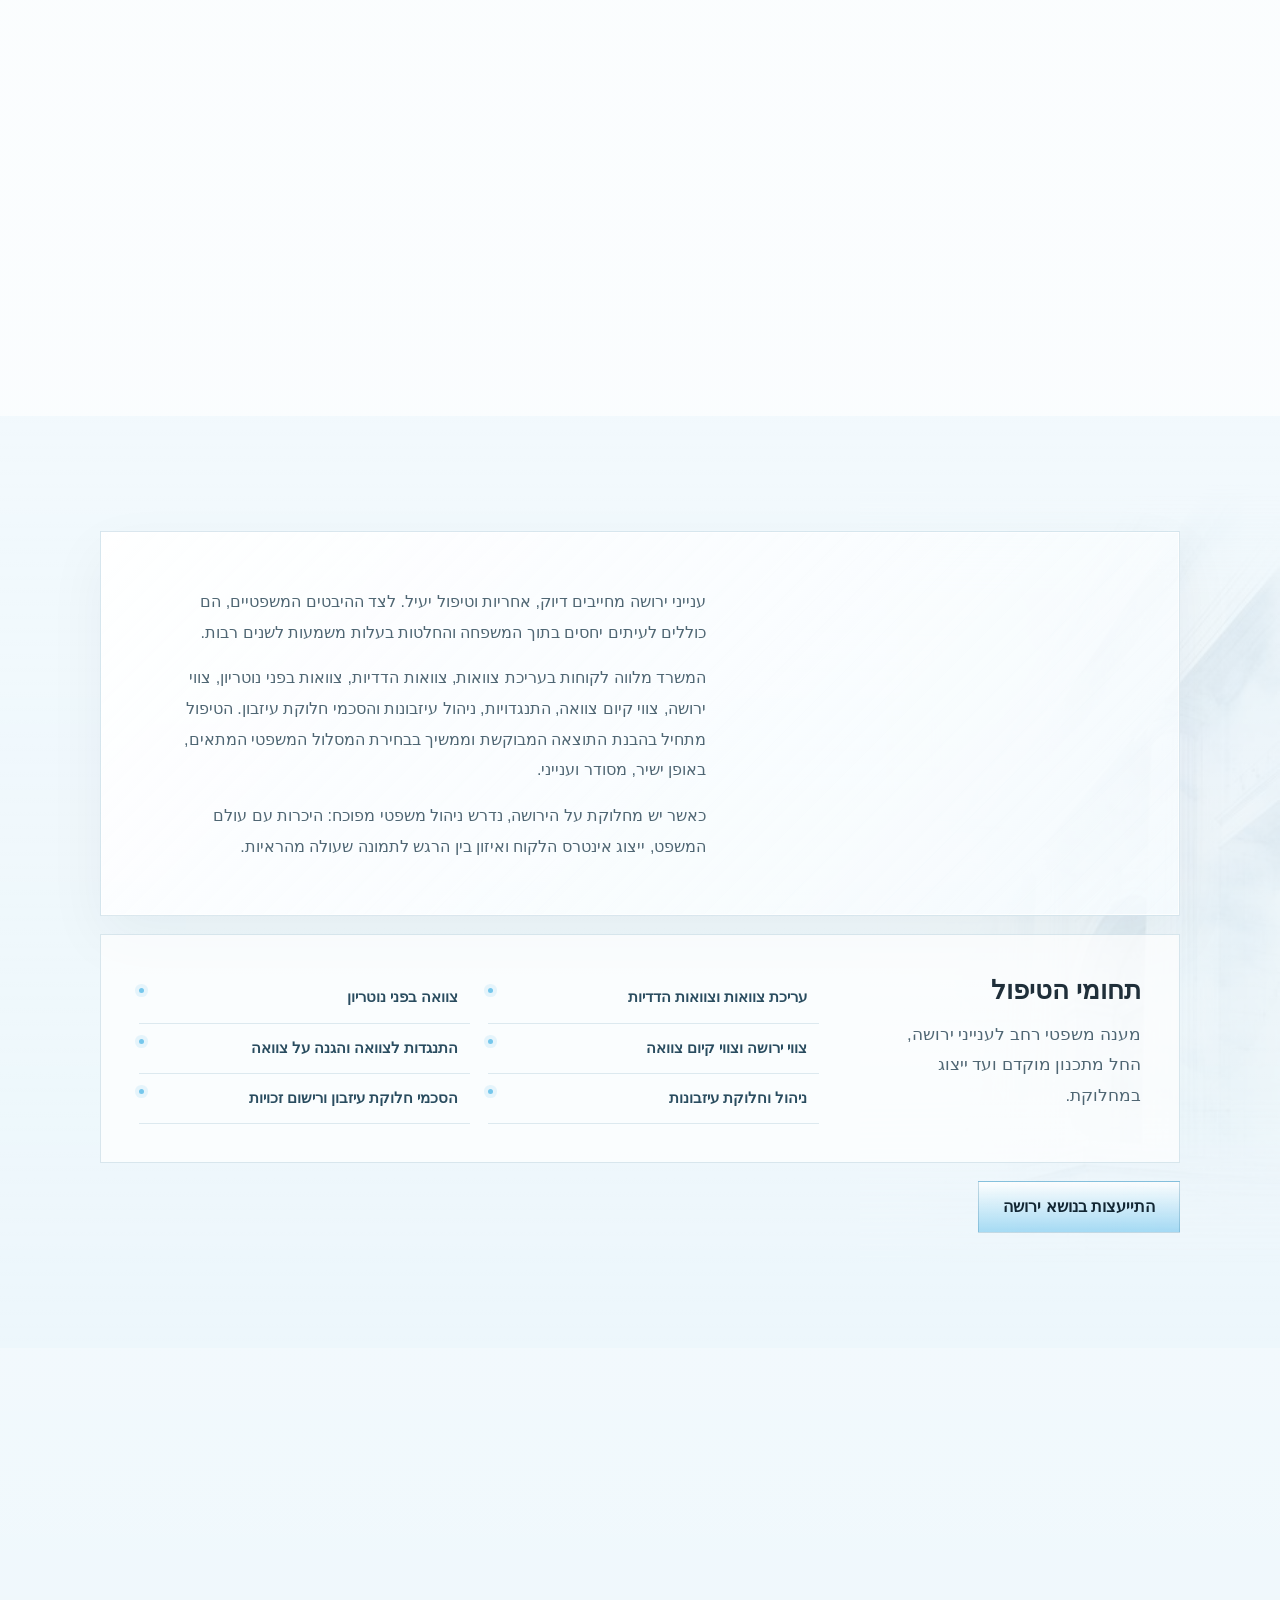
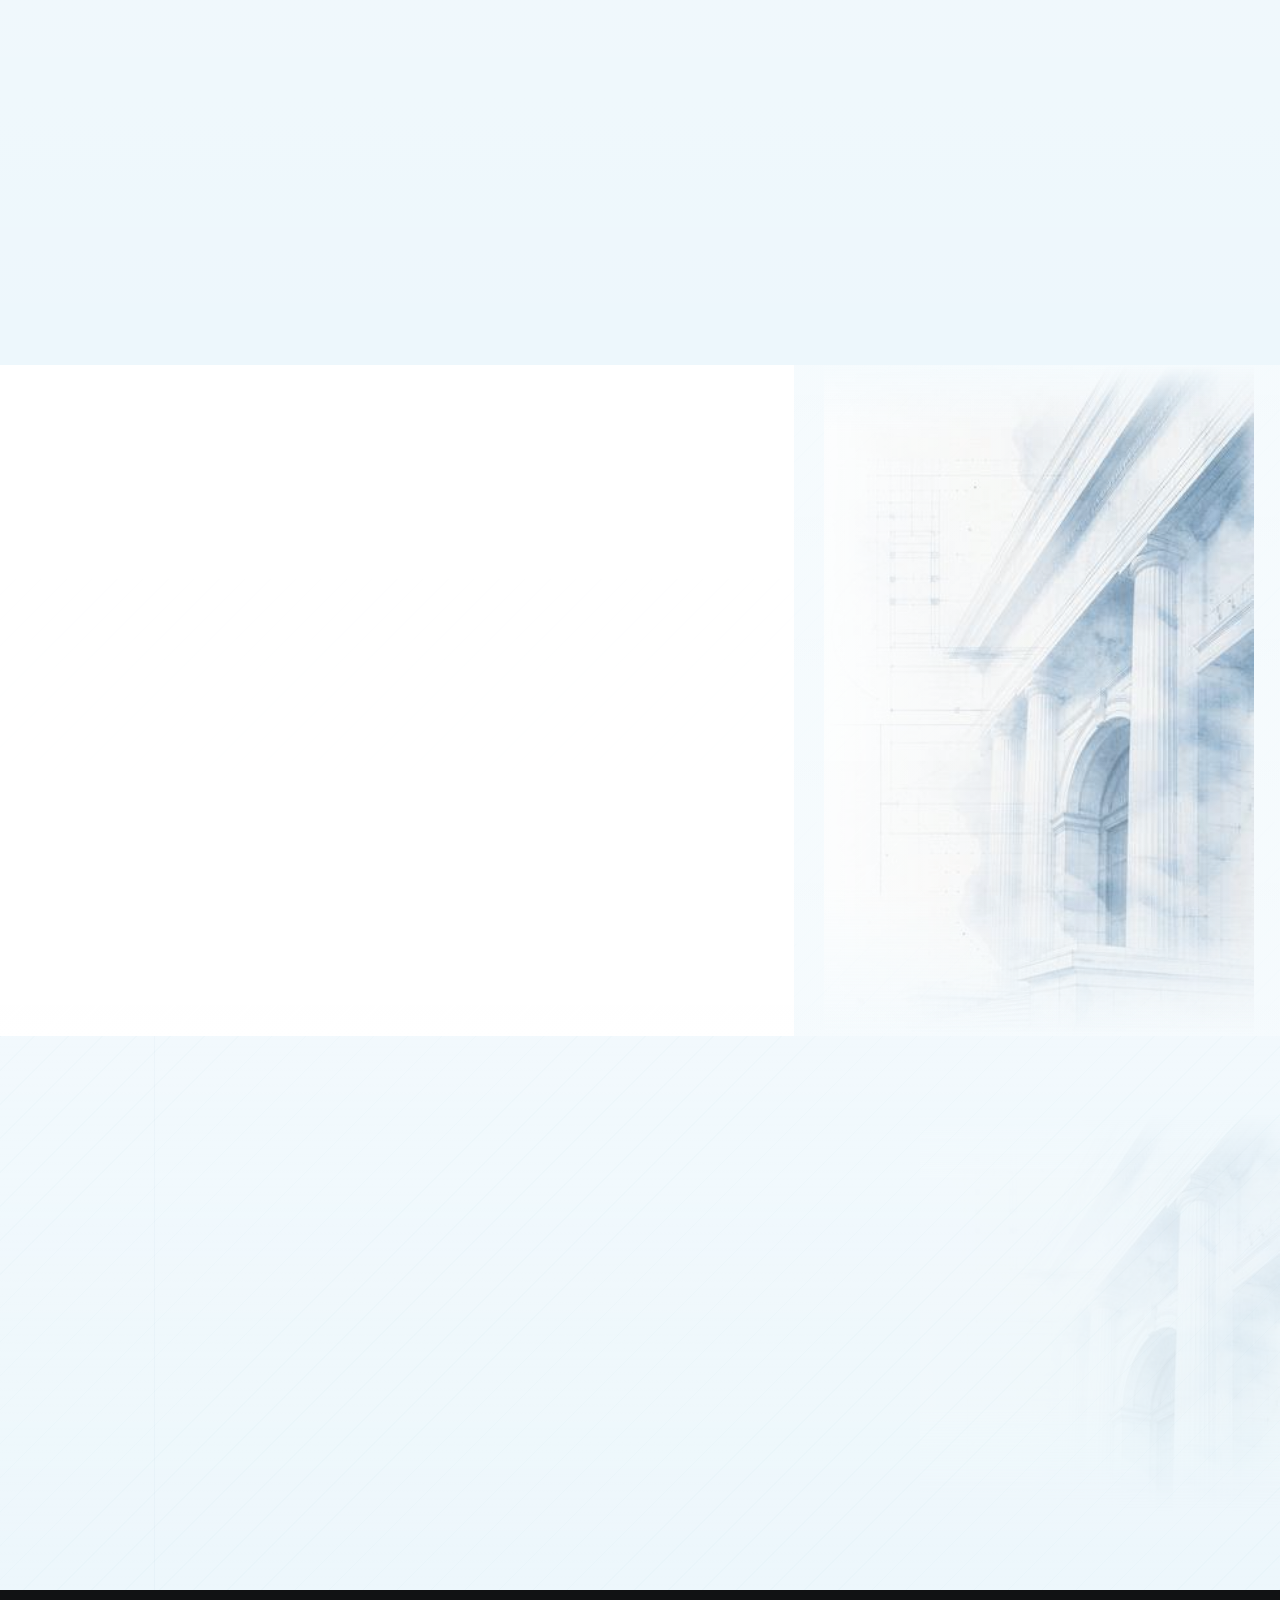
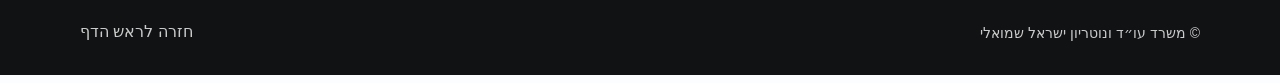
==== commit 4cfe5a47: "Apply attorney content revisions" ====
--- a/index.html
+++ b/index.html
@@ -332,8 +332,8 @@
               <p>
                 <span class="lang-he">פרויקט הדגל של המשרד. עו״ד שמואלי מייצג את דיירי שכונת גבעת חן בבנימינה בפרויקט
                 בינוי־פינוי רחב־היקף. במסגרת הפרויקט, 14 בניינים ובהם 180 דיירים צפויים להתפנות,
-                ובמקומם מתוכננת שכונה חדשה בהיקף של כ־560 יחידות דיור באמצעות חברת רסקו.</span>
-                <span class="lang-en">A flagship project of the office. Adv. Shmueli represents the tenants of Givat Hen in Binyamina in a broad build-and-evacuate project. The project includes 14 existing buildings with 180 tenants, with a new neighborhood of approximately 560 housing units planned through Rasco.</span>
+                ובמקומם מתוכננת שכונה חדשה בהיקף של כ־560 יחידות דיור באמצעות חברת רותם שני.</span>
+                <span class="lang-en">A flagship project of the office. Adv. Shmueli represents the tenants of Givat Hen in Binyamina in a broad build-and-evacuate project. The project includes 14 existing buildings with 180 tenants, with a new neighborhood of approximately 560 housing units planned through Rotem Shani.</span>
               </p>
               <div class="link-row">
                 <a href="https://www.google.com/maps/search/?api=1&query=%D7%A9%D7%9B%D7%95%D7%A0%D7%AA%20%D7%92%D7%91%D7%A2%D7%AA%20%D7%97%D7%9F%20%D7%91%D7%A0%D7%99%D7%9E%D7%99%D7%A0%D7%94" target="_blank" rel="noopener"><span class="lang-he">מפה</span><span class="lang-en">Map</span></a>
@@ -365,7 +365,7 @@
             </article>
             <article>
               <h3><span class="lang-he">גבעת עדה</span><span class="lang-en">Givat Ada</span></h3>
-              <p><span class="lang-he">העמוד בשיפוץ. פרטים על הפרויקט יתווספו כאן בהמשך.</span><span class="lang-en">This project entry is being updated. Details will be added here soon.</span></p>
+              <p><span class="lang-he">בפרויקט זה היזמים הם חברת קרדן וחברת כפיר גינת. במסגרת הפרויקט יפונו כ־70 דירות וייבנו כ־350 יחידות דיור. הפרויקט לפני הגשת תב״ע למוסדות התכנון.</span><span class="lang-en">The developers in this project are Kardan and Kfir Ginat. Approximately 70 apartments are expected to be vacated, with about 350 housing units planned. The project is before submission of a statutory plan to the planning authorities.</span></p>
               <a href="#contact"><span class="lang-he">בירור פרטים</span><span class="lang-en">Request details</span></a>
             </article>
             <article>
@@ -375,13 +375,8 @@
             </article>
             <article>
               <h3><span class="lang-he">מבצע יהונתן, רמלה</span><span class="lang-en">Mivtza Yonatan, Ramla</span></h3>
-              <p><span class="lang-he">פרויקט פינוי־בינוי עם תב"ע בתוקף, המצוי בשלב שלפני היתר. בפרויקט צפויים להתפנות 104 דיירים ובמקומם להיבנות כ־800 יחידות דיור.</span><span class="lang-en">An evacuation and reconstruction project with an approved plan in force, currently before permit stage. 104 tenants are expected to vacate, with approximately 800 housing units planned.</span></p>
+              <p><span class="lang-he">בפרויקט זה תב״ע בתוקף, ואנו לפני הגשת בקשה להיתר בנייה. בפרויקט צפויים להתפנות 104 דיירים ובמקומם להיבנות כ־800 יחידות דיור.</span><span class="lang-en">This project has a statutory plan in force and is before submission of a building permit application. 104 tenants are expected to vacate, with approximately 800 housing units planned.</span></p>
               <a href="https://www.google.com/maps/search/?api=1&query=%D7%9E%D7%91%D7%A6%D7%A2%20%D7%99%D7%94%D7%95%D7%A0%D7%AA%D7%9F%20%D7%A8%D7%9E%D7%9C%D7%94" target="_blank" rel="noopener"><span class="lang-he">פתיחה במפות</span><span class="lang-en">Open in Maps</span></a>
-            </article>
-            <article>
-              <h3><span class="lang-he">פרויקטים נוספים</span><span class="lang-en">Additional Projects</span></h3>
-              <p><span class="lang-he">ליווי פרויקטים נוספים בגבעתיים, חיפה וגבעת עדה.</span><span class="lang-en">Additional project work in Givatayim, Haifa and Givat Ada.</span></p>
-              <a href="#contact"><span class="lang-he">שיחה על פרויקט</span><span class="lang-en">Discuss a project</span></a>
             </article>
           </div>
         </div>
@@ -396,8 +391,8 @@
             </div>
             <div class="estates-lead">
               <p>
-                <span class="lang-he">ענייני ירושה מחייבים דיוק, אחריות וטיפול יעיל. לצד ההיבטים המשפטיים, הם נוגעים לא פעם בזיכרונם של אהובים, ביחסים בתוך המשפחה ובהחלטות בעלות משמעות לשנים רבות.</span>
-                <span class="lang-en">Inheritance matters require precision, responsibility and efficient handling. Beyond the legal questions, they often touch memory, family relationships and decisions with long-term meaning.</span>
+                <span class="lang-he">ענייני ירושה מחייבים דיוק, אחריות וטיפול יעיל. לצד ההיבטים המשפטיים, הם כוללים לעיתים יחסים בתוך המשפחה והחלטות בעלות משמעות לשנים רבות.</span>
+                <span class="lang-en">Inheritance matters require precision, responsibility and efficient handling. Beyond the legal questions, they often involve family relationships and decisions with long-term meaning.</span>
               </p>
               <p>
                 <span class="lang-he">המשרד מלווה לקוחות בעריכת צוואות, צוואות הדדיות, צוואות בפני נוטריון, צווי ירושה, צווי קיום צוואה, התנגדויות, ניהול עיזבונות והסכמי חלוקת עיזבון. הטיפול מתחיל בהבנת התוצאה המבוקשת וממשיך בבחירת המסלול המשפטי המתאים, באופן ישיר, מסודר וענייני.</span>
@@ -468,9 +463,10 @@
             <h2 id="about-title"><span class="lang-he">אודות ישראל שמואלי</span><span class="lang-en">About Israel Shmueli</span></h2>
             <p>
               <span class="lang-he">עו״ד ונוטריון ישראל שמואלי, מייסד המשרד, עוסק בתחום הנדל״ן מעל 30 שנה ומביא עמו ניסיון
-              מעשי בליווי תהליכים מורכבים. רישיונו לעריכת דין ניתן בשנת 1995, והמשרד פועל משנת 2000 ומעניק
+              מעשי בליווי תהליכים מורכבים. רישיונו לעריכת דין ניתן בשנת 1995. הוא כיהן כפרקליט בפרקליטות חיפה אזרחי,
+              התמחה בייצוג רשויות מקומיות וייצג חברות ביטוח. המשרד פועל משנת 2000 ומעניק
               ללקוחותיו ליווי מקצועי, אישי וצמוד.</span>
-              <span class="lang-en">Advocate and Notary Israel Shmueli, founder of the office, has worked in real estate for more than 30 years and brings practical experience in complex legal processes. His law license was issued in 1995, and the office has operated since 2000, providing professional, personal and close support.</span>
+              <span class="lang-en">Advocate and Notary Israel Shmueli, founder of the office, has worked in real estate for more than 30 years and brings practical experience in complex legal processes. His law license was issued in 1995. He served as an attorney in the Haifa Civil District Attorney’s Office, specialized in representing local authorities and represented insurance companies. The office has operated since 2000, providing professional, personal and close support.</span>
             </p>
             <p>
               <span class="lang-he">בתחום ההתחדשות העירונית המשרד מייצג דיירים בלבד. עמדה זו מאפשרת מיקוד בזכויות הדיירים,
@@ -485,7 +481,7 @@
         <div class="container contact-grid">
           <div>
             <h2 id="contact-title"><span class="lang-he">יצירת קשר</span><span class="lang-en">Contact</span></h2>
-            <p><span class="lang-he">לתיאום שיחה עם משרד עו״ד ונוטריון ישראל שמואלי בנוגע להתחדשות עירונית, נדל״ן או שירותים נוטריוניים.</span><span class="lang-en">To schedule a conversation with the office regarding urban renewal, real estate or notarial services.</span></p>
+            <p><span class="lang-he">לתיאום.</span><span class="lang-en">To schedule.</span></p>
           </div>
           <div class="contact-actions">
             <a class="contact-card" href="tel:+972504766560">
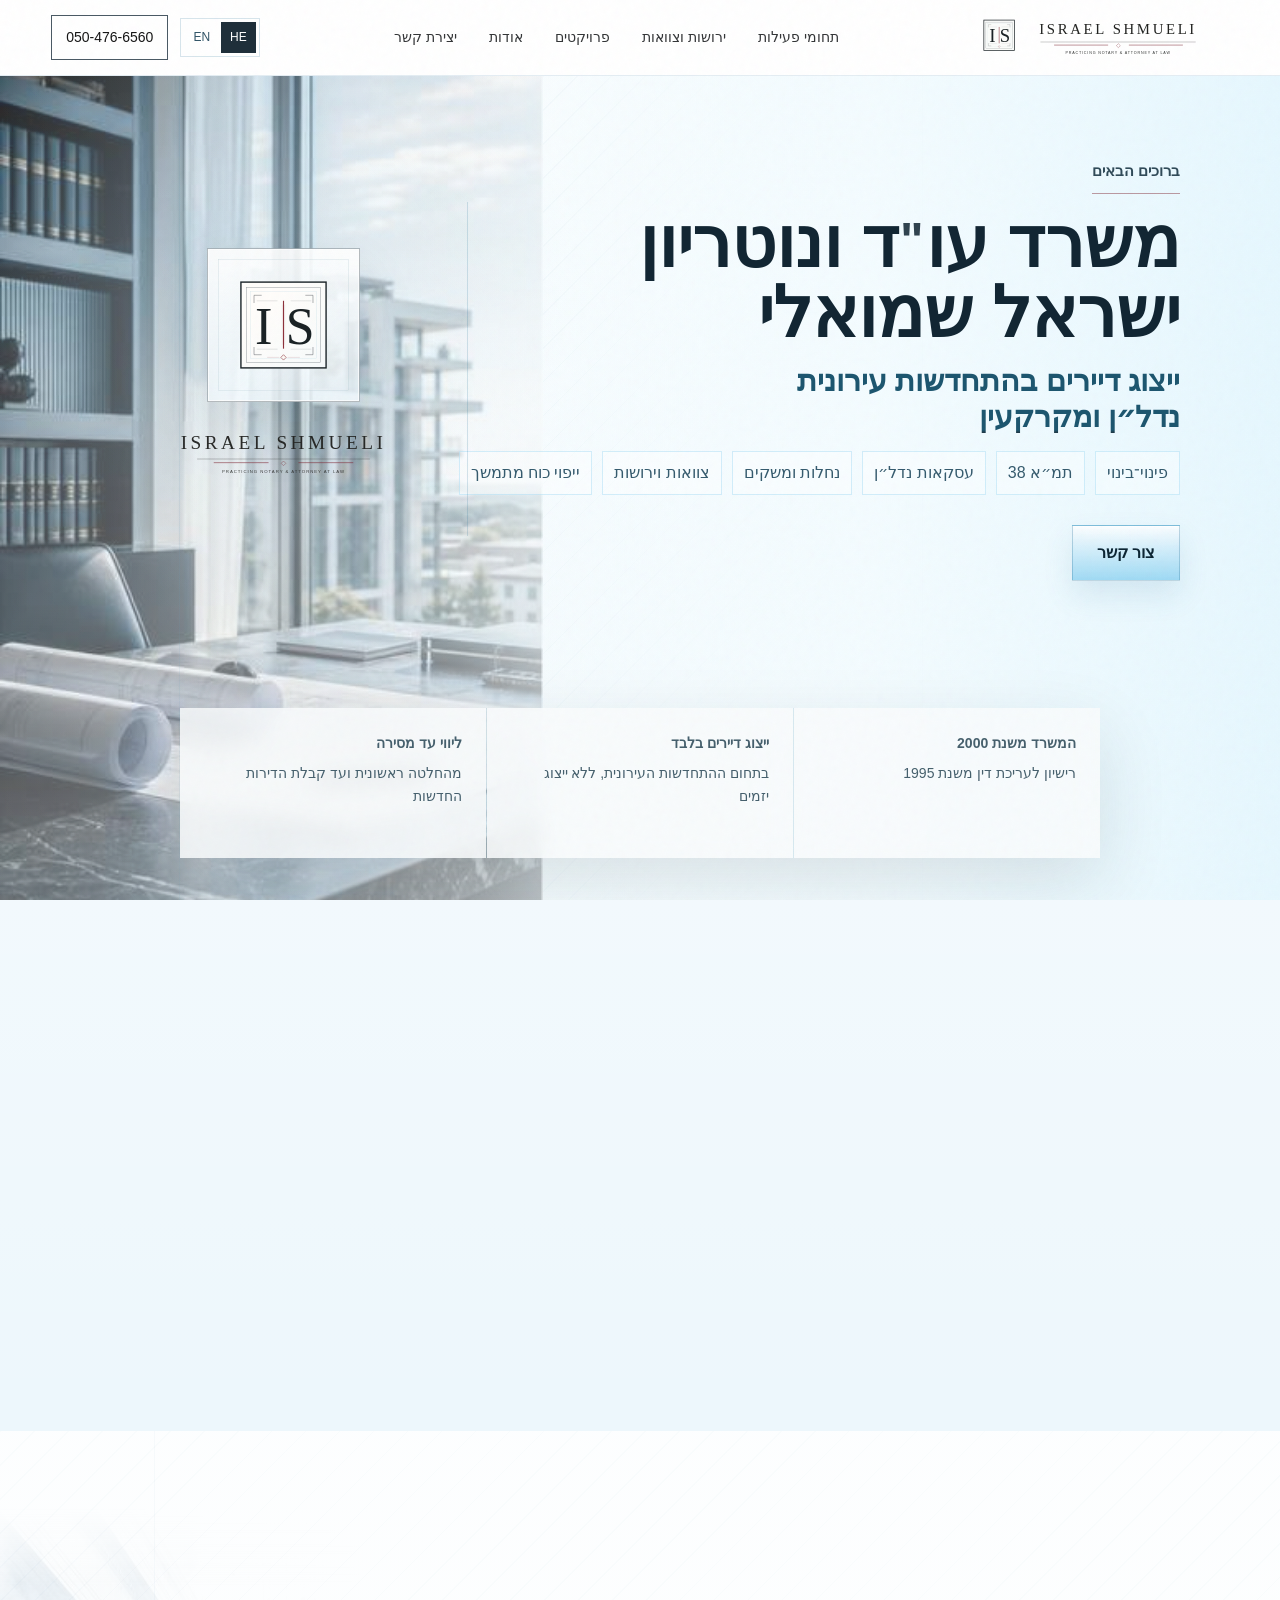
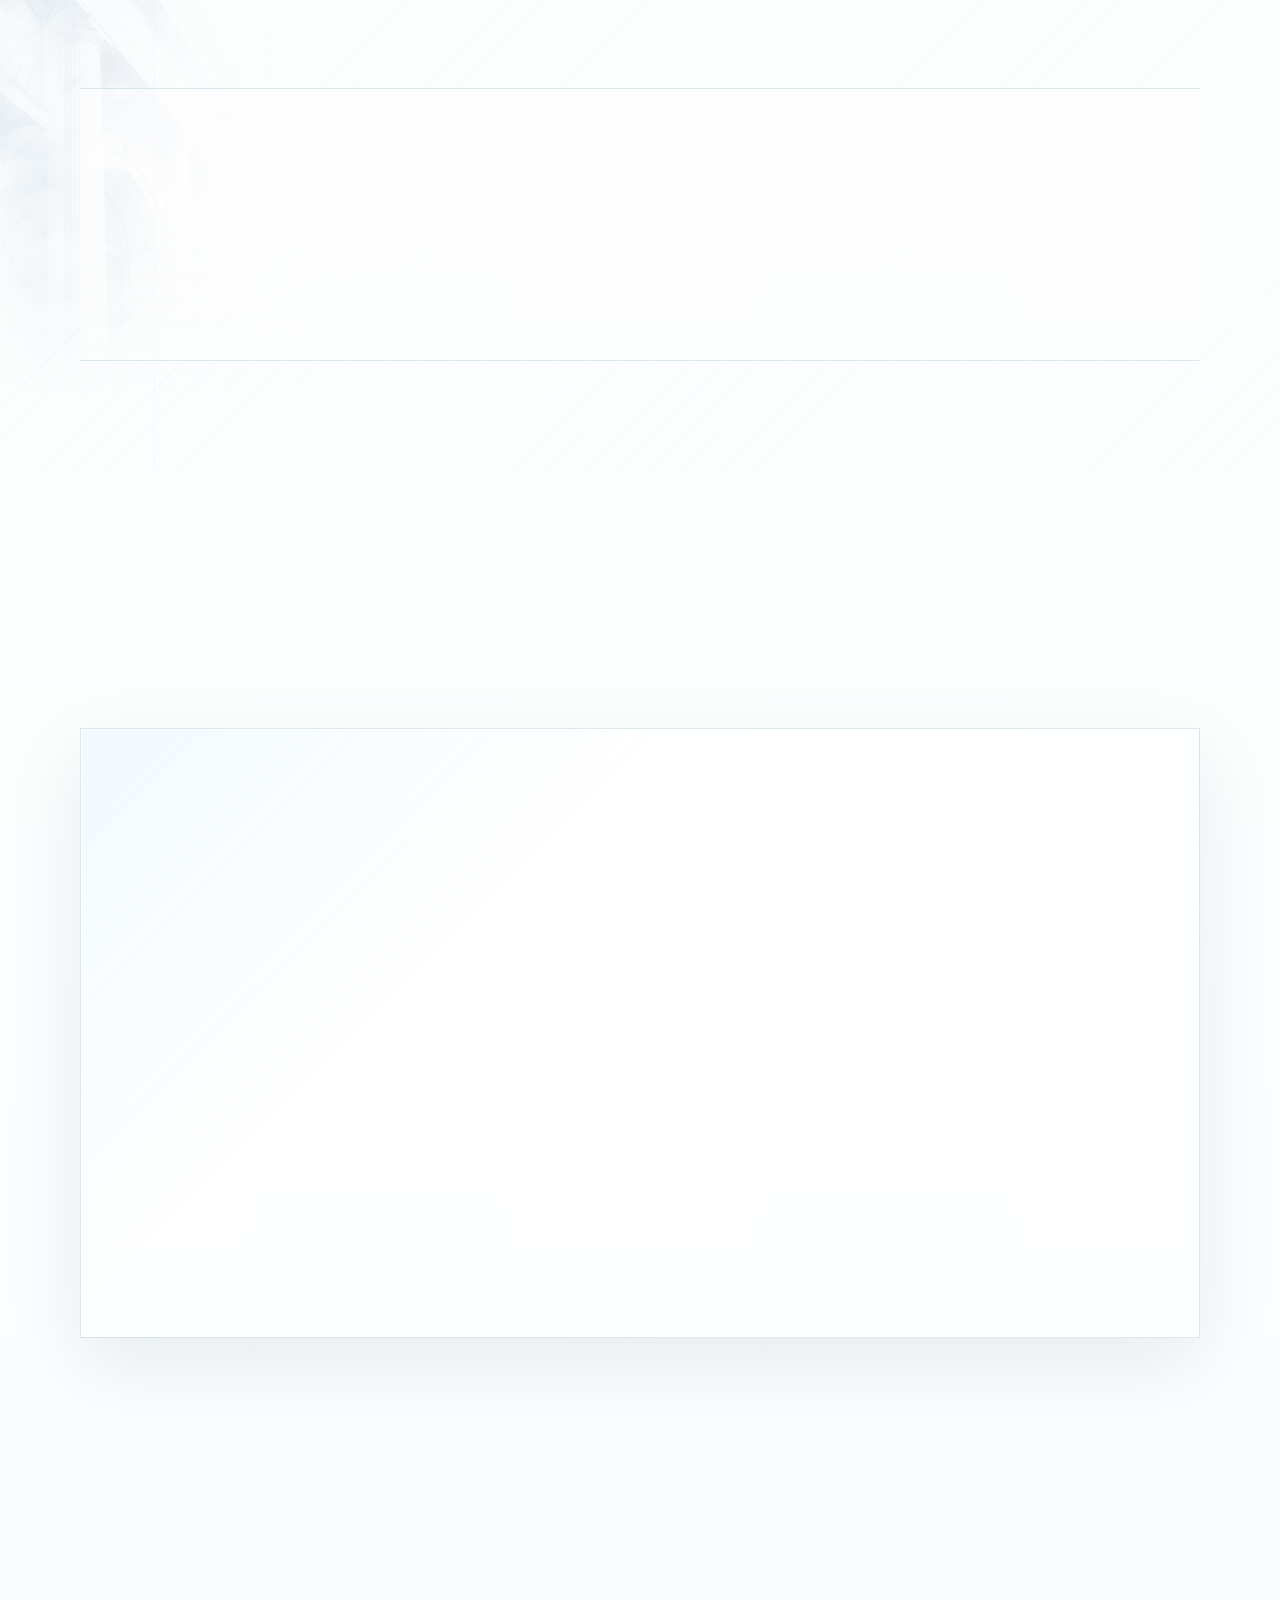
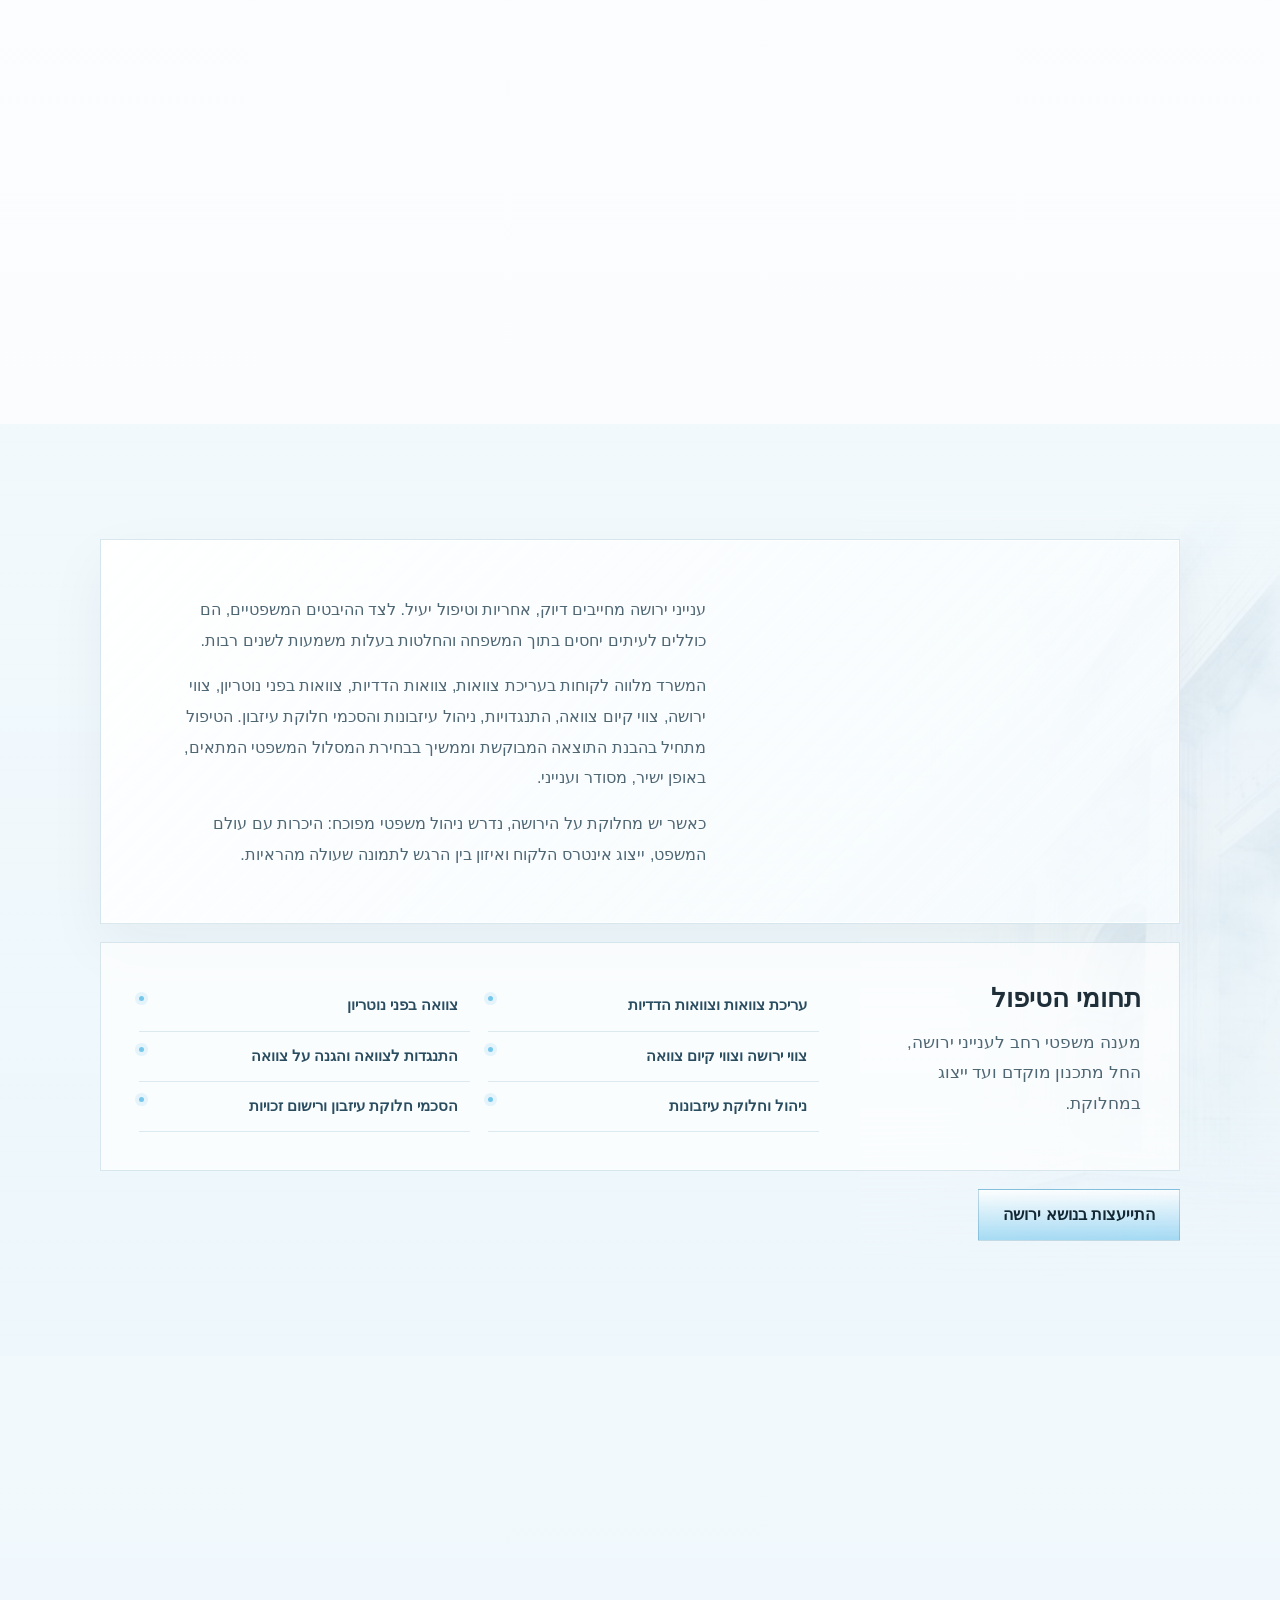
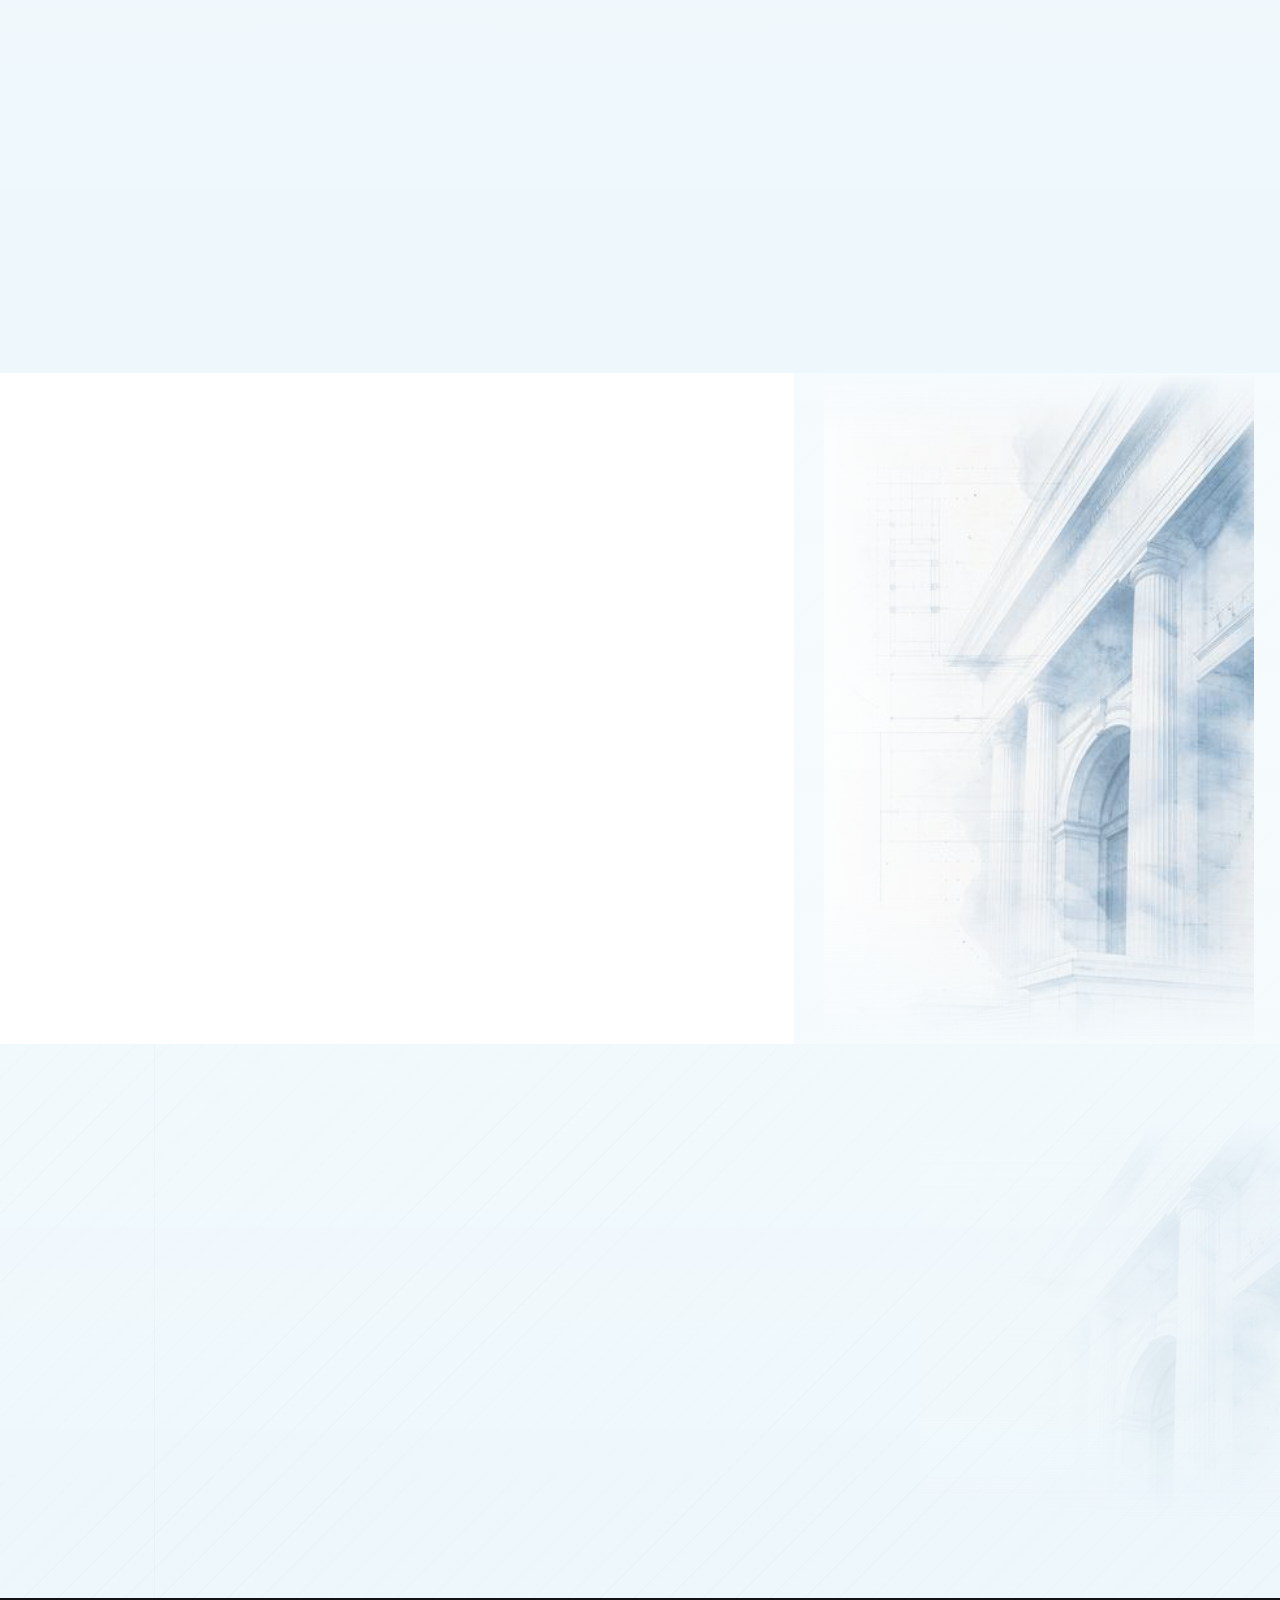
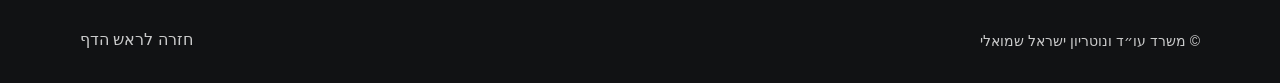
==== commit 26b16c5f: "Set projects grid to two by two" ====
--- a/index.html
+++ b/index.html
@@ -38,7 +38,7 @@
       href="https://fonts.googleapis.com/css2?family=EB+Garamond:wght@400;500&family=IBM+Plex+Sans+Hebrew:wght@400;500;600;700&family=Inter:wght@500&display=swap"
       rel="stylesheet"
     />
-    <link rel="stylesheet" href="styles.css?v=20260713-premium-portfolio" />
+    <link rel="stylesheet" href="styles.css?v=20260713-projects-2x2" />
     <link rel="stylesheet" href="hero.css?v=20260708-canvas-hero" />
     <link rel="stylesheet" href="motion.css?v=20260713-restore-reveal" />
     <script src="motion.js?v=20260706-secure-lang" defer></script>
--- a/styles.css
+++ b/styles.css
@@ -1334,7 +1334,7 @@
 }
 
 .project-list {
-  grid-template-columns: repeat(3, 1fr);
+  grid-template-columns: repeat(2, minmax(0, 1fr));
 }
 
 .project-list article {
